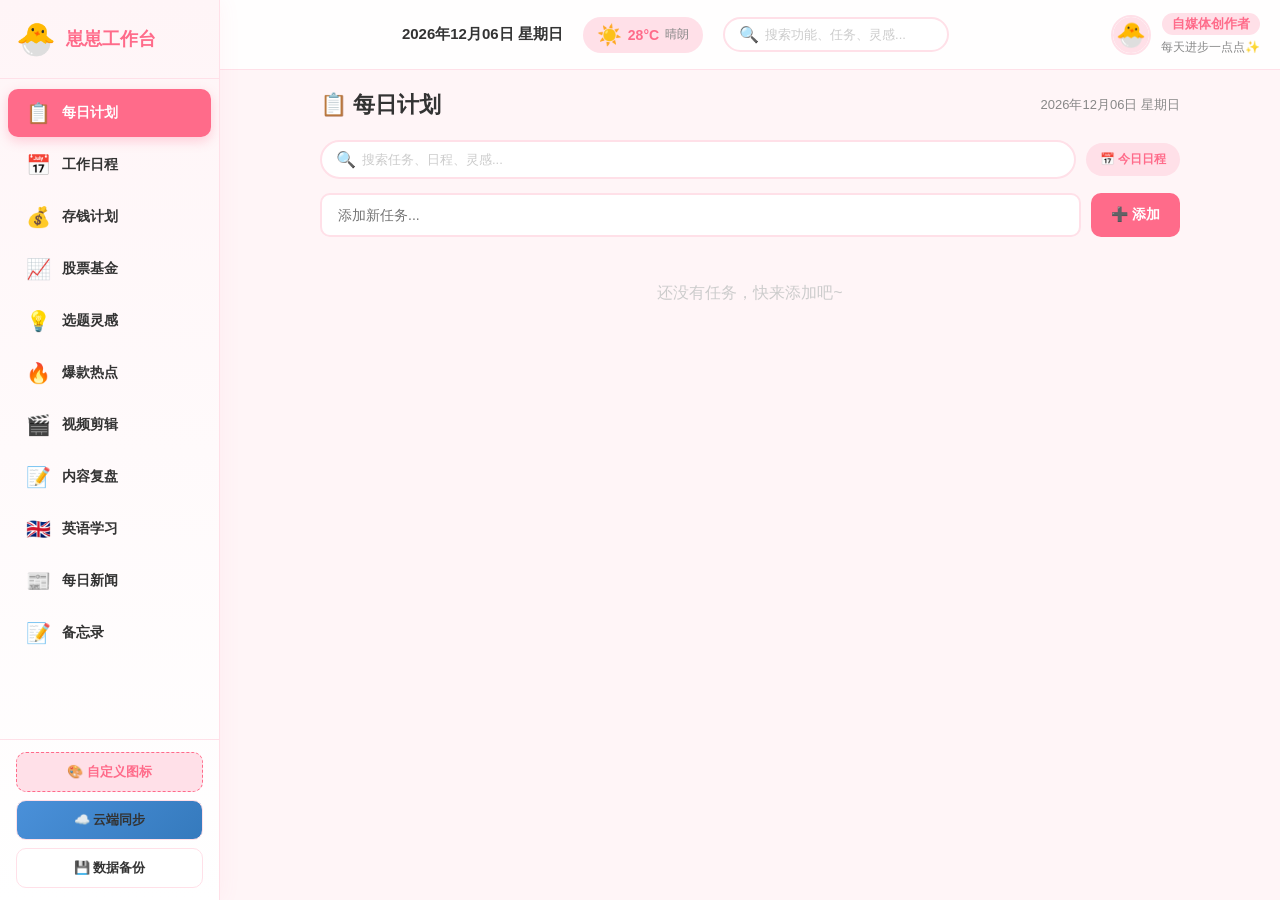
==== app-v4.html @ 16415f52 "deploy: 崽崽工作台 PWA" ====
<!DOCTYPE html>
<html lang="zh-CN">
<head>
    <meta charset="UTF-8">
    <meta name="viewport" content="width=device-width, initial-scale=1.0, maximum-scale=1.0, user-scalable=no, viewport-fit=cover">
    <meta name="apple-mobile-web-app-capable" content="yes">
    <meta name="apple-mobile-web-app-status-bar-style" content="default">
    <meta name="apple-mobile-web-app-title" content="崽崽工作台">
    <meta name="theme-color" content="#FF6B8A">
    <title>崽崽工作台</title>
    <link rel="apple-touch-icon" sizes="180x180" href="[data-uri]">
    <link rel="manifest" href="[data-uri]">
    <style>

/* ========== CSS变量与基础 ========== */
:root {
    --primary: #FF6B8A;
    --primary-light: #FFE0E8;
    --primary-dark: #E85575;
    --bg: #FFF5F7;
    --bg-card: #FFFFFF;
    --text: #333333;
    --text-secondary: #888888;
    --border: #FFE0E8;
    --shadow: 0 2px 12px rgba(255, 107, 138, 0.1);
    --shadow-hover: 0 4px 20px rgba(255, 107, 138, 0.18);
    --success: #4CAF50;
    --danger: #FF5252;
    --warning: #FFB74D;
    --info: #64B5F6;
    --radius: 16px;
    --radius-sm: 10px;
    --transition: 0.3s cubic-bezier(0.4, 0, 0.2, 1);
    --sidebar-width: 220px;
    --topbar-height: 70px;
}

* {
    margin: 0;
    padding: 0;
    box-sizing: border-box;
}

body {
    font-family: -apple-system, BlinkMacSystemFont, 'Segoe UI', 'PingFang SC', 'Hiragino Sans GB', 'Microsoft YaHei', sans-serif;
    background: var(--bg);
    color: var(--text);
    min-height: 100vh;
    min-height: 100dvh;
    overflow-x: hidden;
    -webkit-font-smoothing: antialiased;
    -webkit-tap-highlight-color: transparent;
}

/* ========== 侧边栏 ========== */
.sidebar {
    position: fixed;
    left: 0;
    top: 0;
    bottom: 0;
    width: var(--sidebar-width);
    background: linear-gradient(180deg, #FFF5F7 0%, #FFFFFF 100%);
    border-right: 1px solid var(--border);
    z-index: 100;
    display: flex;
    flex-direction: column;
    transition: transform var(--transition);
    box-shadow: 2px 0 20px rgba(255, 107, 138, 0.06);
}

.sidebar.collapsed {
    transform: translateX(-100%);
}

.sidebar-header {
    padding: 20px 16px;
    display: flex;
    align-items: center;
    gap: 10px;
    border-bottom: 1px solid var(--border);
    position: relative;
}

.sidebar-logo {
    font-size: 32px;
    animation: bounce 2s infinite;
}

@keyframes bounce {
    0%, 100% { transform: translateY(0); }
    50% { transform: translateY(-6px); }
}

.sidebar-title {
    font-size: 18px;
    font-weight: 700;
    color: var(--primary);
    white-space: nowrap;
}

.sidebar-toggle {
    position: absolute;
    right: 8px;
    top: 50%;
    transform: translateY(-50%);
    background: none;
    border: none;
    font-size: 16px;
    color: var(--text-secondary);
    cursor: pointer;
    padding: 4px 8px;
    border-radius: 6px;
    display: none;
}

.sidebar-toggle:hover {
    background: var(--primary-light);
}

.sidebar-nav {
    flex: 1;
    overflow-y: auto;
    padding: 10px 8px;
}

.nav-item {
    display: flex;
    align-items: center;
    gap: 10px;
    padding: 12px 16px;
    border-radius: var(--radius-sm);
    cursor: pointer;
    transition: all var(--transition);
    margin-bottom: 4px;
    font-size: 14px;
    color: var(--text);
    border: none;
    background: none;
    width: 100%;
    text-align: left;
    position: relative;
}

.nav-item:hover {
    background: var(--primary-light);
    transform: translateX(4px);
}

.nav-item.active {
    background: var(--primary);
    color: white;
    font-weight: 600;
    box-shadow: 0 4px 12px rgba(255, 107, 138, 0.3);
}

.nav-emoji {
    font-size: 20px;
    width: 28px;
    text-align: center;
}

.nav-label {
    flex: 1;
}

.sidebar-footer {
    padding: 12px 16px;
    border-top: 1px solid var(--border);
}

.emoji-settings-btn {
    width: 100%;
    padding: 10px;
    border: 1px dashed var(--primary);
    background: var(--primary-light);
    color: var(--primary);
    border-radius: var(--radius-sm);
    cursor: pointer;
    font-size: 13px;
    transition: all var(--transition);
}

.emoji-settings-btn:hover {
    background: var(--primary);
    color: white;
}

/* ========== 主内容区 ========== */
.main-content {
    margin-left: var(--sidebar-width);
    min-height: 100vh;
    min-height: 100dvh;
    transition: margin var(--transition);
}

.main-content.expanded {
    margin-left: 0;
}

/* ========== 顶部栏 ========== */
.topbar {
    position: sticky;
    top: 0;
    z-index: 50;
    background: rgba(255, 255, 255, 0.85);
    backdrop-filter: blur(20px);
    -webkit-backdrop-filter: blur(20px);
    border-bottom: 1px solid var(--border);
    padding: 12px 20px;
    display: flex;
    align-items: center;
    justify-content: space-between;
    gap: 16px;
    height: var(--topbar-height);
}

.topbar-left {
    display: flex;
    align-items: center;
    gap: 12px;
}

.menu-btn {
    background: none;
    border: none;
    font-size: 24px;
    cursor: pointer;
    padding: 4px 8px;
    border-radius: 8px;
    color: var(--text);
    display: none;
}

.menu-btn:hover {
    background: var(--primary-light);
}

.topbar-logo-mobile {
    font-size: 16px;
    font-weight: 700;
    color: var(--primary);
    display: none;
}

.topbar-center {
    display: flex;
    align-items: center;
    gap: 20px;
}

.date-display {
    font-size: 15px;
    font-weight: 600;
    color: var(--text);
    white-space: nowrap;
}

.weather-display {
    display: flex;
    align-items: center;
    gap: 6px;
    background: var(--primary-light);
    padding: 6px 14px;
    border-radius: 20px;
    font-size: 14px;
}

.weather-icon {
    font-size: 20px;
}

.weather-temp {
    font-weight: 700;
    color: var(--primary);
}

.weather-desc {
    color: var(--text-secondary);
    font-size: 12px;
}

.topbar-right {
    display: flex;
    flex-direction: column;
    align-items: flex-end;
    gap: 4px;
}

.user-info {
    display: flex;
    align-items: center;
    gap: 10px;
}

.user-avatar-wrapper {
    width: 40px;
    height: 40px;
    border-radius: 50%;
    overflow: hidden;
    cursor: pointer;
    border: 2px solid var(--primary-light);
    transition: all var(--transition);
    flex-shrink: 0;
    position: relative;
}

.user-avatar-wrapper:hover {
    border-color: var(--primary);
    transform: scale(1.08);
    box-shadow: 0 2px 12px rgba(255, 107, 138, 0.25);
}

.user-avatar {
    width: 100%;
    height: 100%;
    display: flex;
    align-items: center;
    justify-content: center;
    font-size: 24px;
    background: var(--primary-light);
    border-radius: 50%;
}

.user-avatar img {
    width: 100%;
    height: 100%;
    object-fit: cover;
}

.user-text-info {
    display: flex;
    flex-direction: column;
    align-items: flex-end;
    gap: 4px;
}

.user-role {
    font-size: 13px;
    font-weight: 600;
    color: var(--primary);
    background: var(--primary-light);
    padding: 2px 10px;
    border-radius: 12px;
    outline: none;
    min-width: 60px;
    text-align: center;
}

.user-role:empty::before {
    content: attr(data-placeholder);
    color: #ccc;
}

.user-signature {
    font-size: 12px;
    color: var(--text-secondary);
    outline: none;
    min-width: 80px;
    text-align: right;
}

.user-signature:empty::before {
    content: attr(data-placeholder);
    color: #ccc;
}

/* ========== 全局搜索 ========== */
.global-search {
    position: relative;
    display: flex;
    align-items: center;
    background: var(--bg-card);
    border: 2px solid var(--border);
    border-radius: 24px;
    padding: 6px 14px;
    transition: all var(--transition);
    min-width: 180px;
}

.global-search:focus-within {
    border-color: var(--primary);
    box-shadow: 0 0 0 3px rgba(255, 107, 138, 0.1);
}

.search-icon {
    font-size: 16px;
    margin-right: 6px;
    flex-shrink: 0;
}

.global-search input {
    border: none;
    outline: none;
    background: transparent;
    font-size: 13px;
    width: 100%;
    color: var(--text);
}

.global-search input::placeholder {
    color: #ccc;
}

.search-results {
    position: absolute;
    top: calc(100% + 6px);
    left: 0;
    right: 0;
    background: var(--bg-card);
    border-radius: var(--radius-sm);
    box-shadow: 0 8px 30px rgba(0,0,0,0.12);
    max-height: 280px;
    overflow-y: auto;
    z-index: 60;
    border: 1px solid var(--border);
}

.search-result-item {
    display: flex;
    align-items: center;
    gap: 10px;
    padding: 10px 14px;
    cursor: pointer;
    transition: background var(--transition);
    font-size: 13px;
}

.search-result-item:hover {
    background: var(--primary-light);
}

.search-result-item .result-emoji {
    font-size: 18px;
    width: 24px;
    text-align: center;
}

.search-result-item .result-text {
    flex: 1;
}

.search-result-item .result-module {
    font-size: 11px;
    color: var(--text-secondary);
}

/* ========== 面板快捷栏 ========== */
.panel-quick-bar {
    display: flex;
    gap: 10px;
    margin-bottom: 14px;
    align-items: center;
}

.panel-search {
    flex: 1;
    display: flex;
    align-items: center;
    background: var(--bg-card);
    border: 2px solid var(--border);
    border-radius: 24px;
    padding: 8px 14px;
    transition: all var(--transition);
}

.panel-search:focus-within {
    border-color: var(--primary);
    box-shadow: 0 0 0 3px rgba(255, 107, 138, 0.1);
}

.panel-search span {
    font-size: 16px;
    margin-right: 6px;
}

.panel-search input {
    border: none;
    outline: none;
    background: transparent;
    font-size: 13px;
    width: 100%;
    color: var(--text);
}

.panel-search input::placeholder {
    color: #ccc;
}

.quick-jump-btn {
    padding: 8px 14px;
    font-size: 12px;
    background: var(--primary-light);
    color: var(--primary);
    border: none;
    border-radius: 20px;
    cursor: pointer;
    white-space: nowrap;
    transition: all var(--transition);
    font-weight: 600;
}

.quick-jump-btn:hover {
    background: var(--primary);
    color: white;
}

/* ========== 内容面板 ========== */
.content-panels {
    padding: 20px;
    max-width: 900px;
    margin: 0 auto;
}

.panel {
    display: none;
    animation: fadeSlideIn 0.3s ease;
}

.panel.active {
    display: block;
}

@keyframes fadeSlideIn {
    from {
        opacity: 0;
        transform: translateY(10px);
    }
    to {
        opacity: 1;
        transform: translateY(0);
    }
}

.panel-header {
    display: flex;
    align-items: center;
    justify-content: space-between;
    margin-bottom: 20px;
    flex-wrap: wrap;
    gap: 10px;
}

.panel-header h2 {
    font-size: 22px;
    font-weight: 700;
}

.panel-date {
    font-size: 13px;
    color: var(--text-secondary);
}

/* ========== 每日计划 ========== */
.task-input-group {
    display: flex;
    gap: 10px;
    margin-bottom: 16px;
}

.task-input-group input {
    flex: 1;
    padding: 12px 16px;
    border: 2px solid var(--border);
    border-radius: var(--radius-sm);
    font-size: 14px;
    outline: none;
    transition: border-color var(--transition);
    background: var(--bg-card);
}

.task-input-group input:focus {
    border-color: var(--primary);
}

.task-input-group button,
button {
    padding: 12px 20px;
    background: var(--primary);
    color: white;
    border: none;
    border-radius: var(--radius-sm);
    font-size: 14px;
    font-weight: 600;
    cursor: pointer;
    transition: all var(--transition);
    white-space: nowrap;
}

.task-input-group button:hover {
    background: var(--primary-dark);
    transform: translateY(-1px);
    box-shadow: var(--shadow-hover);
}

.task-list {
    list-style: none;
    display: flex;
    flex-direction: column;
    gap: 8px;
}

.task-item {
    display: flex;
    align-items: center;
    gap: 12px;
    padding: 14px 16px;
    background: var(--bg-card);
    border-radius: var(--radius-sm);
    box-shadow: var(--shadow);
    transition: all var(--transition);
}

.task-item:hover {
    box-shadow: var(--shadow-hover);
}

.task-checkbox {
    width: 22px;
    height: 22px;
    border: 2px solid #ddd;
    border-radius: 50%;
    cursor: pointer;
    display: flex;
    align-items: center;
    justify-content: center;
    transition: all var(--transition);
    flex-shrink: 0;
}

.task-checkbox.checked {
    background: var(--success);
    border-color: var(--success);
}

.task-checkbox.checked::after {
    content: '✓';
    color: white;
    font-size: 13px;
    font-weight: bold;
}

.task-text {
    flex: 1;
    font-size: 15px;
    transition: all var(--transition);
    outline: none;
    min-width: 0;
    padding: 4px 2px;
    border-radius: 4px;
}

.task-text:focus {
    background: var(--primary-light);
    color: var(--primary);
}

.task-text.done {
    text-decoration: line-through;
    color: #bbb;
}

.task-delete {
    background: none;
    border: none;
    color: #ddd;
    cursor: pointer;
    font-size: 18px;
    padding: 4px 8px;
    transition: all var(--transition);
}

.task-delete:hover {
    color: var(--danger);
}

.task-progress {
    margin-top: 16px;
    text-align: center;
    font-size: 13px;
    color: var(--text-secondary);
}

/* ========== 存钱计划 ========== */
.savings-overview {
    display: grid;
    grid-template-columns: repeat(2, 1fr);
    gap: 12px;
    margin-bottom: 18px;
}

.overview-card {
    background: var(--bg-card);
    border-radius: var(--radius);
    padding: 18px 16px;
    box-shadow: var(--shadow);
    text-align: center;
    position: relative;
    overflow: hidden;
    transition: all var(--transition);
}

.overview-card:hover {
    box-shadow: var(--shadow-hover);
    transform: translateY(-2px);
}

.overview-bar {
    position: absolute;
    top: 0;
    left: 0;
    right: 0;
    height: 5px;
    border-radius: var(--radius) var(--radius) 0 0;
}

.overview-card.budget .overview-bar {
    background: linear-gradient(90deg, #B39DDB, #7E57C2);
}

.overview-card.spent .overview-bar {
    background: linear-gradient(90deg, #FF8A80, #FF5252);
}

.overview-card.income .overview-bar {
    background: linear-gradient(90deg, #A5D6A7, #66BB6A);
}

.overview-card.saved .overview-bar {
    background: linear-gradient(90deg, #F48FB1, #EC407A);
}

.overview-label {
    font-size: 13px;
    color: var(--text-secondary);
    margin-bottom: 8px;
}

.overview-value {
    font-size: 26px;
    font-weight: 700;
}

.overview-card.budget .overview-value { color: #7E57C2; }
.overview-card.spent .overview-value { color: #FF5252; }
.overview-card.income .overview-value { color: #66BB6A; }
.overview-card.saved .overview-value { color: #EC407A; }

.savings-block {
    background: var(--bg-card);
    border-radius: var(--radius);
    padding: 18px;
    box-shadow: var(--shadow);
    margin-bottom: 16px;
}

.block-title {
    font-size: 16px;
    font-weight: 700;
    margin-bottom: 14px;
    color: var(--text);
}

.budget-input-row {
    display: flex;
    gap: 10px;
    margin-bottom: 14px;
}

.budget-input-row input {
    flex: 1;
    padding: 12px 14px;
    border: 2px solid var(--border);
    border-radius: 12px;
    font-size: 14px;
    outline: none;
    background: #fafafa;
}

.budget-input-row input:focus {
    border-color: var(--primary);
    background: var(--bg-card);
}

.budget-input-row button {
    padding: 12px 20px;
    font-size: 14px;
    border-radius: 12px;
    background: linear-gradient(135deg, #B39DDB, #7E57C2);
}

.progress-label {
    display: flex;
    justify-content: space-between;
    align-items: center;
    margin-bottom: 6px;
    font-size: 13px;
}

.progress-bar {
    height: 10px;
    background: #f0f0f0;
    border-radius: 5px;
    overflow: hidden;
}

.progress-fill {
    height: 100%;
    background: linear-gradient(90deg, var(--primary), var(--warning));
    border-radius: 5px;
    transition: width 0.5s ease;
}

.progress-fill.goal-fill {
    background: linear-gradient(90deg, #F48FB1, #EC407A);
}

.progress-fill.english-fill {
    background: linear-gradient(90deg, #64B5F6, #42A5F5);
}

.goal-form {
    display: flex;
    gap: 8px;
    margin-top: 14px;
    flex-wrap: wrap;
}

.goal-form input {
    flex: 1;
    min-width: 80px;
    padding: 10px 12px;
    border: 2px solid var(--border);
    border-radius: 10px;
    font-size: 14px;
    outline: none;
    background: #fafafa;
}

.goal-form input:focus {
    border-color: var(--primary);
    background: var(--bg-card);
}

.goal-form button {
    padding: 10px 14px;
    font-size: 13px;
    border-radius: 10px;
    white-space: nowrap;
}

.goal-form button:first-of-type {
    background: linear-gradient(135deg, #B39DDB, #7E57C2);
}

.goal-form button:last-of-type {
    background: linear-gradient(135deg, #F48FB1, #EC407A);
}

.transaction-form {
    display: flex;
    flex-direction: column;
    gap: 10px;
}

.trans-row {
    display: flex;
    gap: 8px;
    flex-wrap: wrap;
}

.trans-row input,
.trans-row select {
    padding: 12px 14px;
    border: 2px solid var(--border);
    border-radius: 12px;
    font-size: 14px;
    outline: none;
    background: #fafafa;
}

.trans-row input:focus,
.trans-row select:focus {
    border-color: var(--primary);
    background: var(--bg-card);
}

.category-box {
    position: relative;
    flex: 1;
    min-width: 100px;
}

.category-box select,
.category-box input {
    width: 100%;
}

.category-box input {
    border-color: var(--primary) !important;
    background: var(--bg-card) !important;
}

.trans-row input[type="date"] {
    flex: 1;
    min-width: 130px;
}

.trans-row input[type="number"] {
    flex: 1;
    min-width: 80px;
}

.trans-row input[type="text"] {
    flex: 2;
    min-width: 120px;
}

.trans-row select {
    flex: 1;
    min-width: 100px;
}

.transaction-list {
    margin-top: 16px;
    display: flex;
    flex-direction: column;
    gap: 8px;
    max-height: 300px;
    overflow-y: auto;
}

.trans-item {
    display: flex;
    align-items: center;
    justify-content: space-between;
    padding: 12px 14px;
    background: #fafafa;
    border-radius: var(--radius-sm);
    font-size: 14px;
}

.trans-item .amount.income {
    color: var(--success);
    font-weight: 700;
}

.trans-item .amount.expense {
    color: var(--danger);
    font-weight: 700;
}

.trans-item .trans-category {
    font-size: 12px;
    color: var(--text-secondary);
    margin-top: 2px;
}

/* ========== 股票基金 ========== */

/* 顶部Tab */
.stock-tabs {
    display: flex;
    gap: 0;
    margin-bottom: 18px;
    background: var(--bg-card);
    border-radius: var(--radius);
    padding: 4px;
    box-shadow: var(--shadow);
}

.stock-tab {
    flex: 1;
    padding: 10px 16px;
    border: none;
    background: none;
    border-radius: var(--radius-sm);
    font-size: 14px;
    font-weight: 500;
    cursor: pointer;
    transition: all var(--transition);
    color: var(--text-secondary);
}

.stock-tab.active {
    background: var(--primary);
    color: white;
    font-weight: 600;
    box-shadow: 0 2px 8px rgba(255, 107, 138, 0.3);
}

.stock-tab:hover:not(.active) {
    background: var(--primary-light);
    color: var(--primary);
}

/* 子面板 */
.stock-panel {
    display: none;
    animation: fadeSlideIn 0.3s ease;
}

.stock-panel.active {
    display: block;
}

/* 持仓摘要卡片 */
.stock-summary {
    display: grid;
    grid-template-columns: repeat(3, 1fr);
    gap: 12px;
    margin-bottom: 18px;
}

.summary-card {
    background: var(--bg-card);
    border-radius: var(--radius);
    padding: 18px 14px;
    box-shadow: var(--shadow);
    text-align: center;
    position: relative;
    overflow: hidden;
    transition: all var(--transition);
}

.summary-card:hover {
    box-shadow: var(--shadow-hover);
    transform: translateY(-2px);
}

.summary-card::before {
    content: '';
    position: absolute;
    top: 0;
    left: 0;
    right: 0;
    height: 4px;
    background: linear-gradient(90deg, var(--primary), var(--warning));
}

.summary-card:nth-child(2)::before {
    background: linear-gradient(90deg, #B39DDB, #7E57C2);
}

.summary-card:nth-child(3)::before {
    background: linear-gradient(90deg, #FF8A80, #FF5252);
}

.summary-label {
    font-size: 13px;
    color: var(--text-secondary);
    margin-bottom: 8px;
}

.summary-value {
    font-size: 22px;
    font-weight: 700;
    color: var(--text);
}

.summary-value.profit-up {
    color: #FF5252;
}

.summary-value.profit-down {
    color: #4CAF50;
}

/* 添加持仓按钮 */
.btn-add-holding {
    padding: 10px 20px;
    font-size: 14px;
    font-weight: 600;
    background: var(--primary);
    color: white;
    border: none;
    border-radius: var(--radius-sm);
    cursor: pointer;
    transition: all var(--transition);
    margin-bottom: 12px;
}

.btn-add-holding:hover {
    background: var(--primary-dark);
    transform: translateY(-1px);
    box-shadow: var(--shadow-hover);
}

/* 添加持仓表单 */
.add-holding-form {
    display: flex;
    flex-wrap: wrap;
    gap: 10px;
    margin-bottom: 16px;
    background: var(--bg-card);
    padding: 16px;
    border-radius: var(--radius);
    box-shadow: var(--shadow);
}

.add-holding-form select,
.add-holding-form input {
    padding: 10px 14px;
    border: 2px solid var(--border);
    border-radius: var(--radius-sm);
    font-size: 14px;
    outline: none;
    background: #fafafa;
    transition: border-color var(--transition);
    flex: 1;
    min-width: 120px;
}

.add-holding-form select:focus,
.add-holding-form input:focus {
    border-color: var(--primary);
    background: var(--bg-card);
}

.add-holding-form button {
    padding: 10px 20px;
    font-size: 14px;
    border-radius: var(--radius-sm);
    white-space: nowrap;
}

.add-holding-form button#confirmHoldingBtn {
    background: var(--primary);
}

.add-holding-form button#cancelHoldingBtn {
    background: #e0e0e0;
    color: var(--text-secondary);
}

/* 持仓列表 */
.holding-list {
    display: flex;
    flex-direction: column;
    gap: 12px;
}

.holding-item {
    display: flex;
    justify-content: space-between;
    align-items: center;
    padding: 16px;
    background: var(--bg-card);
    border-radius: var(--radius);
    box-shadow: var(--shadow);
    transition: all var(--transition);
    gap: 12px;
}

.holding-item:hover {
    box-shadow: var(--shadow-hover);
    transform: translateY(-1px);
}

.holding-main {
    flex: 1;
    min-width: 0;
}

.holding-header {
    display: flex;
    align-items: center;
    gap: 8px;
    margin-bottom: 4px;
}

.holding-name {
    font-size: 15px;
    font-weight: 700;
    color: var(--text);
}

.holding-type {
    font-size: 11px;
    padding: 2px 8px;
    border-radius: 10px;
    font-weight: 600;
    flex-shrink: 0;
}

.holding-type.stock {
    background: #E3F2FD;
    color: #1565C0;
}

.holding-type.fund {
    background: #F3E5F5;
    color: #7B1FA2;
}

.holding-code {
    font-size: 12px;
    color: var(--text-secondary);
    margin-bottom: 10px;
}

.holding-stats {
    display: flex;
    gap: 16px;
    flex-wrap: wrap;
}

.stat-item {
    display: flex;
    flex-direction: column;
    gap: 2px;
}

.stat-label {
    font-size: 11px;
    color: var(--text-secondary);
}

.stat-value {
    font-size: 13px;
    font-weight: 600;
    color: var(--text);
}

.stat-value.current-price {
    color: var(--primary);
    border-bottom: 1px dashed var(--primary);
    cursor: text;
    outline: none;
}

.holding-right {
    display: flex;
    flex-direction: column;
    align-items: flex-end;
    gap: 4px;
    flex-shrink: 0;
}

.holding-profit {
    font-size: 18px;
    font-weight: 700;
}

.holding-profit-pct {
    font-size: 13px;
    font-weight: 600;
}

.holding-delete {
    background: none;
    border: none;
    color: #ddd;
    cursor: pointer;
    font-size: 16px;
    padding: 4px;
    margin-top: 4px;
    transition: color var(--transition);
}

.holding-delete:hover {
    color: var(--danger);
}

/* 涨跌颜色 (中国习惯: 涨红跌绿) */
.profit-up {
    color: #FF5252;
}

.profit-down {
    color: #4CAF50;
}

/* 收益日历 */
.profit-calendar-header {
    display: flex;
    align-items: center;
    justify-content: space-between;
    margin-bottom: 14px;
}

.profit-calendar-header > span {
    font-size: 16px;
    font-weight: 700;
}

.profit-period-tabs {
    display: flex;
    gap: 4px;
    background: #f5f5f5;
    border-radius: 20px;
    padding: 3px;
}

.profit-period {
    padding: 6px 16px;
    border: none;
    background: none;
    border-radius: 18px;
    font-size: 13px;
    cursor: pointer;
    transition: all var(--transition);
    color: var(--text-secondary);
    font-weight: 500;
}

.profit-period.active {
    background: var(--primary);
    color: white;
    font-weight: 600;
}

.profit-calendar-nav {
    display: flex;
    align-items: center;
    justify-content: center;
    gap: 16px;
    margin-bottom: 16px;
}

.profit-calendar-nav button {
    background: var(--bg-card);
    border: 1px solid var(--border);
    font-size: 14px;
    cursor: pointer;
    color: var(--text);
    padding: 6px 14px;
    border-radius: var(--radius-sm);
    transition: all var(--transition);
}

.profit-calendar-nav button:hover {
    background: var(--primary-light);
    border-color: var(--primary);
}

.profit-calendar-nav span {
    font-size: 16px;
    font-weight: 600;
    min-width: 140px;
    text-align: center;
}

.profit-calendar {
    margin-bottom: 20px;
}

/* 日视图日历 */
.profit-calendar-grid {
    display: grid;
    grid-template-columns: repeat(7, 1fr);
    gap: 4px;
}

.profit-week-day {
    text-align: center;
    font-size: 12px;
    font-weight: 600;
    color: var(--text-secondary);
    padding: 6px 0;
}

.profit-day {
    border-radius: 8px;
    padding: 6px 4px;
    min-height: 56px;
    display: flex;
    flex-direction: column;
    align-items: center;
    justify-content: center;
    cursor: pointer;
    transition: all var(--transition);
    background: var(--bg-card);
    box-shadow: 0 1px 4px rgba(0,0,0,0.05);
}

.profit-day.empty {
    background: transparent;
    box-shadow: none;
    cursor: default;
}

.profit-day.up {
    background: rgba(255, 82, 82, 0.08);
}

.profit-day.down {
    background: rgba(76, 175, 80, 0.08);
}

.profit-day.today {
    border: 2px solid var(--primary);
}

.profit-day.selected {
    transform: scale(1.05);
    box-shadow: 0 2px 12px rgba(0,0,0,0.15);
}

.profit-day:hover:not(.empty) {
    transform: scale(1.05);
    box-shadow: 0 2px 12px rgba(0,0,0,0.12);
}

.profit-day-num {
    font-size: 13px;
    font-weight: 600;
    color: var(--text);
    margin-bottom: 2px;
}

.profit-day-val {
    font-size: 11px;
    font-weight: 600;
}

.profit-day.up .profit-day-val {
    color: #FF5252;
}

.profit-day.down .profit-day-val {
    color: #4CAF50;
}

/* 周末休市样式 */
.profit-day.weekend {
    background: rgba(150, 150, 150, 0.06);
    opacity: 0.7;
}

.profit-day.weekend .profit-day-val.rest {
    color: #aaa;
    font-size: 12px;
    font-weight: 500;
}

.profit-day.weekend .profit-day-num {
    color: #999;
}

.profit-detail-note {
    display: inline-block;
    margin-left: 6px;
    padding: 1px 6px;
    border-radius: 4px;
    background: rgba(150, 150, 150, 0.15);
    color: #999;
    font-size: 11px;
    font-weight: 500;
}

/* 月视图 */
.profit-month-grid {
    display: grid;
    grid-template-columns: repeat(3, 1fr);
    gap: 10px;
}

.profit-month-cell {
    border-radius: var(--radius-sm);
    padding: 20px 14px;
    text-align: center;
    cursor: pointer;
    transition: all var(--transition);
    background: var(--bg-card);
    box-shadow: var(--shadow);
}

.profit-month-cell.up {
    background: rgba(255, 82, 82, 0.06);
}

.profit-month-cell.down {
    background: rgba(76, 175, 80, 0.06);
}

.profit-month-cell.current {
    border: 2px solid var(--primary);
}

.profit-month-cell:hover {
    transform: translateY(-2px);
    box-shadow: var(--shadow-hover);
}

.profit-month-label {
    font-size: 15px;
    font-weight: 700;
    margin-bottom: 6px;
    color: var(--text);
}

.profit-month-val {
    font-size: 16px;
    font-weight: 700;
}

.profit-month-cell.up .profit-month-val {
    color: #FF5252;
}

.profit-month-cell.down .profit-month-val {
    color: #4CAF50;
}

/* 年视图 */
.profit-year-grid {
    display: grid;
    grid-template-columns: repeat(2, 1fr);
    gap: 12px;
}

.profit-year-cell {
    border-radius: var(--radius);
    padding: 24px 18px;
    text-align: center;
    transition: all var(--transition);
    background: var(--bg-card);
    box-shadow: var(--shadow);
}

.profit-year-cell.up {
    background: rgba(255, 82, 82, 0.06);
}

.profit-year-cell.down {
    background: rgba(76, 175, 80, 0.06);
}

.profit-year-cell.current {
    border: 2px solid var(--primary);
}

.profit-year-label {
    font-size: 18px;
    font-weight: 700;
    margin-bottom: 8px;
    color: var(--text);
}

.profit-year-val {
    font-size: 22px;
    font-weight: 700;
}

.profit-year-cell.up .profit-year-val {
    color: #FF5252;
}

.profit-year-cell.down .profit-year-val {
    color: #4CAF50;
}

/* 收益明细列表 */
.profit-detail-header {
    display: flex;
    align-items: center;
    justify-content: space-between;
    margin-bottom: 12px;
    padding: 14px 16px;
    background: var(--bg-card);
    border-radius: var(--radius-sm);
    box-shadow: var(--shadow);
}

.profit-detail-header span:first-child {
    font-size: 15px;
    font-weight: 700;
}

.profit-detail-header span:last-child {
    font-size: 18px;
    font-weight: 700;
}

.profit-detail-list {
    display: flex;
    flex-direction: column;
    gap: 8px;
}

.profit-detail-item {
    display: flex;
    align-items: center;
    justify-content: space-between;
    padding: 12px 16px;
    background: var(--bg-card);
    border-radius: var(--radius-sm);
    box-shadow: var(--shadow);
    transition: all var(--transition);
}

.profit-detail-item:hover {
    box-shadow: var(--shadow-hover);
}

.profit-detail-info {
    display: flex;
    flex-direction: column;
    gap: 2px;
}

.profit-detail-name {
    font-size: 14px;
    font-weight: 600;
    color: var(--text);
}

.profit-detail-code {
    font-size: 12px;
    color: var(--text-secondary);
}

.profit-detail-val {
    font-size: 16px;
    font-weight: 700;
}

/* 交易记录表单 */
.record-form {
    display: flex;
    flex-wrap: wrap;
    gap: 10px;
    margin-bottom: 18px;
    background: var(--bg-card);
    padding: 16px;
    border-radius: var(--radius);
    box-shadow: var(--shadow);
}

.record-form select,
.record-form input {
    padding: 10px 14px;
    border: 2px solid var(--border);
    border-radius: var(--radius-sm);
    font-size: 14px;
    outline: none;
    background: #fafafa;
    transition: border-color var(--transition);
    flex: 1;
    min-width: 120px;
}

.record-form select:focus,
.record-form input:focus {
    border-color: var(--primary);
    background: var(--bg-card);
}

.record-form button {
    padding: 10px 20px;
    font-size: 14px;
    border-radius: var(--radius-sm);
    white-space: nowrap;
    background: var(--primary);
}

/* 交易记录列表 */
.record-list {
    display: flex;
    flex-direction: column;
    gap: 8px;
}

.record-item {
    display: flex;
    align-items: center;
    gap: 12px;
    padding: 14px 16px;
    background: var(--bg-card);
    border-radius: var(--radius-sm);
    box-shadow: var(--shadow);
    transition: all var(--transition);
}

.record-item:hover {
    box-shadow: var(--shadow-hover);
}

.record-item-left {
    display: flex;
    align-items: center;
    gap: 10px;
    flex: 1;
    min-width: 0;
}

.record-type {
    font-size: 12px;
    font-weight: 600;
    padding: 4px 10px;
    border-radius: 12px;
    flex-shrink: 0;
}

.record-type.record-buy {
    background: rgba(255, 82, 82, 0.12);
    color: #FF5252;
}

.record-type.record-sell {
    background: rgba(76, 175, 80, 0.12);
    color: #4CAF50;
}

.record-info {
    display: flex;
    flex-direction: column;
    gap: 2px;
    min-width: 0;
}

.record-name {
    font-size: 14px;
    font-weight: 600;
    color: var(--text);
    white-space: nowrap;
    overflow: hidden;
    text-overflow: ellipsis;
}

.record-meta {
    font-size: 12px;
    color: var(--text-secondary);
}

.record-item-right {
    display: flex;
    flex-direction: column;
    align-items: flex-end;
    gap: 2px;
    flex-shrink: 0;
}

.record-amount {
    font-size: 15px;
    font-weight: 700;
    color: var(--text);
}

.record-date {
    font-size: 12px;
    color: var(--text-secondary);
}

.record-delete {
    background: none;
    border: none;
    color: #ddd;
    cursor: pointer;
    font-size: 16px;
    padding: 4px;
    flex-shrink: 0;
    transition: color var(--transition);
}

.record-delete:hover {
    color: var(--danger);
}

/* ========== 选题灵感 ========== */
.inspiration-input-group {
    background: var(--bg-card);
    border-radius: var(--radius);
    padding: 16px;
    box-shadow: var(--shadow);
    margin-bottom: 16px;
}

.inspiration-input-group textarea {
    width: 100%;
    border: 2px solid var(--border);
    border-radius: var(--radius-sm);
    padding: 12px;
    font-size: 14px;
    resize: vertical;
    outline: none;
    font-family: inherit;
    transition: border-color var(--transition);
    margin-bottom: 10px;
}

.inspiration-input-group textarea:focus {
    border-color: var(--primary);
}

.inspiration-tags {
    display: flex;
    gap: 8px;
    flex-wrap: wrap;
    margin-bottom: 10px;
}

.tag {
    padding: 4px 12px;
    background: var(--primary-light);
    color: var(--primary);
    border-radius: 14px;
    font-size: 12px;
    cursor: pointer;
    transition: all var(--transition);
    border: 2px solid transparent;
}

.tag:hover {
    border-color: var(--primary);
}

.tag.selected {
    background: var(--primary);
    color: white;
}

.inspiration-input-group button {
    width: 100%;
}

.inspiration-list {
    display: flex;
    flex-direction: column;
    gap: 10px;
}

.inspiration-item {
    background: var(--bg-card);
    border-radius: var(--radius-sm);
    padding: 14px 16px;
    box-shadow: var(--shadow);
}

.inspiration-item .insp-content {
    font-size: 14px;
    margin-bottom: 8px;
    line-height: 1.6;
}

.inspiration-item .insp-meta {
    display: flex;
    align-items: center;
    justify-content: space-between;
    font-size: 12px;
    color: var(--text-secondary);
}

.inspiration-item .insp-tags {
    display: flex;
    gap: 4px;
}

.inspiration-item .insp-tags .tag {
    font-size: 11px;
    padding: 2px 8px;
}

.inspiration-item .insp-delete {
    background: none;
    border: none;
    color: #ddd;
    cursor: pointer;
    font-size: 14px;
    padding: 2px;
}

.inspiration-item .insp-delete:hover {
    color: var(--danger);
}

/* ========== 爆款热点 ========== */
.trend-actions {
    display: flex;
    align-items: center;
    gap: 10px;
    margin-bottom: 14px;
    flex-wrap: wrap;
}

.trend-refresh-btn {
    padding: 10px 18px;
    border: none;
    border-radius: 24px;
    font-size: 14px;
    font-weight: 600;
    color: white;
    cursor: pointer;
    transition: all var(--transition);
    white-space: nowrap;
}

.trend-refresh-btn.douyin {
    background: linear-gradient(135deg, #FF8A9B, #FF6B8A);
}

.trend-refresh-btn.xiaohongshu {
    background: linear-gradient(135deg, #B39DDB, #9575CD);
}

.trend-refresh-btn:hover {
    transform: translateY(-2px);
    box-shadow: var(--shadow-hover);
}

.trend-hint {
    font-size: 13px;
    color: var(--text-secondary);
    display: flex;
    align-items: center;
    gap: 4px;
}

.trend-filter {
    display: flex;
    align-items: center;
    gap: 6px;
    margin-bottom: 16px;
    flex-wrap: wrap;
}

.filter-tag {
    padding: 5px 14px;
    background: #f5f5f5;
    border: none;
    border-radius: 16px;
    font-size: 13px;
    cursor: pointer;
    transition: all var(--transition);
    color: var(--text);
}

.filter-tag.active {
    background: var(--primary);
    color: white;
}

.trend-list {
    display: flex;
    flex-direction: column;
    gap: 12px;
}

.trend-item {
    background: var(--bg-card);
    border-radius: var(--radius);
    padding: 16px 18px;
    box-shadow: var(--shadow);
    display: flex;
    align-items: flex-start;
    gap: 14px;
    transition: all var(--transition);
}

.trend-item:hover {
    box-shadow: var(--shadow-hover);
    transform: translateY(-1px);
}

.trend-rank {
    width: 32px;
    height: 32px;
    border-radius: 50%;
    background: linear-gradient(135deg, #FF8A9B, #FF6B8A);
    color: white;
    display: flex;
    align-items: center;
    justify-content: center;
    font-size: 15px;
    font-weight: 700;
    flex-shrink: 0;
}

.trend-info {
    flex: 1;
    min-width: 0;
}

.trend-title-row {
    display: flex;
    align-items: center;
    gap: 8px;
    margin-bottom: 6px;
    flex-wrap: wrap;
}

.trend-platform {
    background: #333;
    color: white;
    font-size: 11px;
    padding: 3px 8px;
    border-radius: 6px;
    font-weight: 600;
    flex-shrink: 0;
}

.trend-title {
    font-size: 15px;
    font-weight: 700;
    color: var(--text);
    flex: 1;
    min-width: 0;
    word-break: break-word;
}

.trend-hot {
    font-size: 13px;
    color: #FF6B35;
    margin-bottom: 8px;
    display: flex;
    align-items: center;
    gap: 2px;
}

.trend-tags {
    display: flex;
    gap: 6px;
    flex-wrap: wrap;
    margin-bottom: 6px;
}

.trend-tags .tag {
    background: #FFE0E8;
    color: var(--primary);
    font-size: 12px;
    padding: 3px 10px;
}

.trend-remake {
    display: inline-flex;
    align-items: center;
    gap: 4px;
    color: var(--success);
    font-size: 13px;
    font-weight: 600;
    margin-bottom: 8px;
}

.trend-save-btn {
    display: inline-flex;
    align-items: center;
    gap: 4px;
    padding: 6px 14px;
    background: white;
    border: 1px solid var(--border);
    border-radius: 20px;
    color: #4A90E2;
    font-size: 13px;
    font-weight: 500;
    cursor: pointer;
    transition: all var(--transition);
}

.trend-save-btn:hover {
    background: #F0F7FF;
    border-color: #4A90E2;
    color: #357ABD;
}

/* ========== 视频剪辑教程 ========== */
/* 视频剪辑教程 */
.video-hero-banner {
    display: flex;
    gap: 14px;
    background: linear-gradient(135deg, #FFF5F7 0%, #FFE0E8 100%);
    border: 1px solid #FFD6E0;
    border-radius: 16px;
    padding: 18px;
    margin-bottom: 18px;
    align-items: flex-start;
}

.video-hero-icon {
    font-size: 36px;
    flex-shrink: 0;
}

.video-hero-title {
    font-size: 17px;
    font-weight: 700;
    color: var(--text);
    margin-bottom: 6px;
}

.video-hero-desc {
    font-size: 13px;
    color: var(--text-secondary);
    line-height: 1.6;
}

.video-edit-filter-bar {
    display: flex;
    align-items: center;
    justify-content: space-between;
    gap: 10px;
    margin-bottom: 14px;
    flex-wrap: wrap;
}

.video-edit-tabs {
    display: flex;
    gap: 8px;
    flex-wrap: wrap;
}

.ve-tab {
    padding: 7px 14px;
    background: #f5f5f5;
    border: none;
    border-radius: 20px;
    font-size: 13px;
    cursor: pointer;
    transition: all var(--transition);
    color: var(--text);
    font-weight: 500;
}

.ve-tab.active {
    background: linear-gradient(135deg, #FF8A9B, #FF6B8A);
    color: white;
    box-shadow: 0 4px 12px rgba(255, 107, 138, 0.3);
}

.ve-tab:hover:not(.active) {
    background: var(--primary-light);
    color: var(--primary);
}

.ve-refresh-btn {
    padding: 8px 14px;
    background: white;
    border: 1px solid var(--primary);
    border-radius: 20px;
    color: var(--primary);
    font-size: 13px;
    font-weight: 600;
    cursor: pointer;
    flex-shrink: 0;
}

.ve-refresh-btn:active {
    transform: scale(0.98);
}

.video-my-tasks {
    background: var(--bg-card);
    border-radius: 16px;
    padding: 16px;
    margin-bottom: 16px;
    box-shadow: var(--shadow);
}

.video-tasks-header {
    display: flex;
    justify-content: space-between;
    align-items: center;
    font-weight: 700;
    margin-bottom: 12px;
    color: var(--text);
}

.video-tasks-header span:last-child {
    background: var(--primary);
    color: white;
    font-size: 12px;
    padding: 2px 10px;
    border-radius: 12px;
}

.video-tasks-list {
    display: flex;
    flex-direction: column;
    gap: 10px;
}

.video-task-item {
    position: relative;
    display: flex;
    justify-content: space-between;
    align-items: center;
    background: #F8F9FA;
    border-radius: 10px;
    padding: 12px 34px 12px 12px;
    cursor: pointer;
}

.video-task-item.done {
    background: #E8F5E9;
}

.video-task-title {
    font-size: 14px;
    font-weight: 600;
    color: var(--text);
    margin-bottom: 4px;
}

.video-task-meta {
    font-size: 12px;
    color: var(--text-secondary);
}

.video-task-remove {
    position: absolute;
    right: 10px;
    top: 50%;
    transform: translateY(-50%);
    background: none;
    border: none;
    color: #999;
    font-size: 16px;
    cursor: pointer;
}

.video-tutorials {
    display: flex;
    flex-direction: column;
    gap: 14px;
}

.ve-card {
    position: relative;
    background: var(--bg-card);
    border-radius: var(--radius);
    padding: 18px;
    box-shadow: var(--shadow);
    cursor: pointer;
    transition: all var(--transition);
    border: 2px solid transparent;
    overflow: hidden;
}

.ve-card:hover {
    box-shadow: var(--shadow-hover);
    transform: translateY(-2px);
    border-color: var(--primary-light);
}

.ve-card.learned {
    border-color: #A5D6A7;
    background: linear-gradient(to bottom, #ffffff, #F1F8E9);
}

.ve-card-top {
    display: flex;
    justify-content: space-between;
    align-items: flex-start;
    gap: 10px;
    margin-bottom: 10px;
}

.ve-card-title {
    font-size: 17px;
    font-weight: 700;
    color: var(--text);
    line-height: 1.4;
    flex: 1;
}

.ve-card-cat-badge {
    font-size: 12px;
    padding: 4px 10px;
    border-radius: 14px;
    font-weight: 600;
    flex-shrink: 0;
}

.ve-card-cat-badge.beginner { background: #FFE0B2; color: #E65100; }
.ve-card-cat-badge.vlog { background: #C8E6C9; color: #2E7D32; }
.ve-card-cat-badge.trend { background: #FFCDD2; color: #C62828; }
.ve-card-cat-badge.technique { background: #E1BEE7; color: #6A1B9A; }

.ve-card-meta {
    display: flex;
    flex-wrap: wrap;
    gap: 14px;
    font-size: 13px;
    color: var(--text-secondary);
    margin-bottom: 10px;
}

.ve-card-meta span {
    display: flex;
    align-items: center;
    gap: 4px;
}

.ve-card-desc {
    font-size: 14px;
    color: var(--text-secondary);
    line-height: 1.7;
    margin-bottom: 14px;
}

.ve-card-actions {
    display: flex;
    gap: 10px;
    margin-bottom: 14px;
}

.ve-card-start-btn {
    display: flex;
    align-items: center;
    gap: 6px;
    padding: 10px 18px;
    background: linear-gradient(135deg, #43A047, #2E7D32);
    color: white;
    border: none;
    border-radius: 22px;
    font-size: 14px;
    font-weight: 600;
    cursor: pointer;
    box-shadow: 0 4px 12px rgba(67, 160, 71, 0.25);
}

.ve-card-start-btn:active {
    transform: scale(0.98);
}

.ve-card-start-btn.learned {
    background: linear-gradient(135deg, #78909C, #546E7A);
    box-shadow: none;
}

.ve-card-start-icon {
    font-size: 16px;
}

.ve-card-task-btn {
    display: flex;
    align-items: center;
    gap: 4px;
    padding: 10px 18px;
    background: #F5F5F5;
    border: none;
    border-radius: 22px;
    font-size: 14px;
    font-weight: 500;
    color: #666;
    cursor: pointer;
}

.ve-card-task-btn.active {
    background: #FFF8E1;
    color: #F9A825;
    font-weight: 600;
}

.ve-card-task-btn:active {
    transform: scale(0.98);
}

.ve-card-tags {
    display: flex;
    flex-wrap: wrap;
    gap: 8px;
}

.ve-card-tag {
    padding: 5px 12px;
    background: #F5F5F5;
    border-radius: 16px;
    font-size: 12px;
    color: var(--text-secondary);
}

.ve-card-learned-badge {
    position: absolute;
    top: 12px;
    right: 12px;
    background: #4CAF50;
    color: white;
    font-size: 11px;
    font-weight: 600;
    padding: 3px 10px;
    border-radius: 12px;
    display: none;
}

.ve-card.learned .ve-card-learned-badge {
    display: block;
}

.ve-detail-overlay {
    position: fixed;
    top: 0;
    left: 0;
    right: 0;
    bottom: 0;
    background: rgba(0,0,0,0.5);
    z-index: 200;
    display: flex;
    align-items: center;
    justify-content: center;
    animation: fadeIn 0.2s ease;
    padding: 20px;
}

.ve-detail-content {
    background: var(--bg-card);
    border-radius: var(--radius);
    padding: 24px;
    max-width: 500px;
    width: 100%;
    max-height: 80vh;
    overflow-y: auto;
    box-shadow: 0 10px 40px rgba(0,0,0,0.2);
}

.ve-detail-close {
    display: flex;
    justify-content: flex-end;
    margin-bottom: 12px;
}

.ve-detail-close button {
    background: none;
    border: none;
    font-size: 22px;
    cursor: pointer;
    color: var(--text-secondary);
    padding: 4px 8px;
}

.ve-detail-header {
    display: flex;
    align-items: center;
    gap: 10px;
    margin-bottom: 12px;
    flex-wrap: wrap;
}

.ve-detail-title {
    font-size: 19px;
    font-weight: 700;
    flex: 1;
}

.ve-detail-meta {
    display: flex;
    flex-wrap: wrap;
    gap: 14px;
    font-size: 13px;
    color: var(--text-secondary);
    margin-bottom: 14px;
}

.ve-detail-actions {
    display: flex;
    gap: 10px;
    margin-bottom: 18px;
}

.ve-detail-start-btn {
    display: flex;
    align-items: center;
    gap: 6px;
    padding: 12px 20px;
    background: linear-gradient(135deg, #43A047, #2E7D32);
    color: white;
    border: none;
    border-radius: 22px;
    font-size: 15px;
    font-weight: 600;
    cursor: pointer;
    flex: 1;
    justify-content: center;
}

.ve-detail-start-btn.learned {
    background: linear-gradient(135deg, #78909C, #546E7A);
}

.ve-detail-task-btn {
    padding: 12px 18px;
    background: #F5F5F5;
    border: none;
    border-radius: 22px;
    font-size: 14px;
    font-weight: 500;
    color: #666;
    cursor: pointer;
}

.ve-detail-task-btn.active {
    background: #FFF8E1;
    color: #F9A825;
    font-weight: 600;
}

.ve-detail-steps-title {
    font-size: 15px;
    font-weight: 700;
    margin-bottom: 12px;
    color: var(--text);
}

.ve-detail-steps {
    display: flex;
    flex-direction: column;
    gap: 12px;
}

.ve-step {
    display: flex;
    gap: 12px;
    align-items: flex-start;
}

.ve-step-num {
    width: 28px;
    height: 28px;
    border-radius: 50%;
    background: var(--primary-light);
    color: var(--primary);
    display: flex;
    align-items: center;
    justify-content: center;
    font-size: 13px;
    font-weight: 700;
    flex-shrink: 0;
}

.ve-step-text {
    font-size: 14px;
    line-height: 1.7;
    flex: 1;
}

.ve-detail-tip {
    background: #FFF8E1;
    border-radius: var(--radius-sm);
    padding: 12px 14px;
    font-size: 13px;
    color: #E65100;
    margin-top: 14px;
    line-height: 1.6;
}

.ve-detail-tools {
    display: flex;
    gap: 6px;
    margin-top: 12px;
    flex-wrap: wrap;
}

.ve-detail-tools .ve-tool-tag {
    background: var(--primary-light);
    color: var(--primary);
    padding: 4px 10px;
    border-radius: 12px;
    font-size: 12px;
}
/* ========== 内容复盘 ========== */
.review-card {
    background: var(--bg-card);
    border-radius: var(--radius);
    padding: 18px;
    box-shadow: var(--shadow);
    margin-bottom: 16px;
}

.review-form-title {
    font-size: 17px;
    font-weight: 700;
    margin-bottom: 14px;
    color: var(--text);
}

.review-form {
    display: flex;
    flex-direction: column;
    gap: 12px;
}

.review-form input[type="text"] {
    padding: 12px 14px;
    border: 2px solid #f0f0f0;
    border-radius: 12px;
    font-size: 14px;
    outline: none;
    font-family: inherit;
    transition: border-color var(--transition);
}

.review-form input[type="text"]:focus {
    border-color: var(--primary);
}

.review-input-box {
    border: 2px solid #f0f0f0;
    border-radius: 12px;
    padding: 12px 14px;
    transition: border-color var(--transition);
}

.review-input-box:focus-within {
    border-color: var(--primary);
}

.review-input-label {
    font-size: 14px;
    color: var(--text-secondary);
    margin-bottom: 8px;
}

.review-input-box textarea {
    width: 100%;
    border: none;
    outline: none;
    font-size: 14px;
    font-family: inherit;
    resize: vertical;
    line-height: 1.6;
    min-height: 80px;
}

.review-form button {
    align-self: flex-start;
    padding: 12px 28px;
    background: linear-gradient(135deg, #FF8A9B, #FF6B8A);
    border-radius: 24px;
    font-size: 14px;
    font-weight: 600;
}

.review-history {
    background: var(--bg-card);
    border-radius: var(--radius);
    padding: 18px;
    box-shadow: var(--shadow);
}

.review-history-title {
    font-size: 17px;
    font-weight: 700;
    margin-bottom: 14px;
    color: var(--text);
}

.review-list {
    display: flex;
    flex-direction: column;
    gap: 10px;
}

.review-list:empty::before {
    content: '暂无复盘记录';
    display: block;
    text-align: center;
    color: var(--text-secondary);
    padding: 30px;
    font-size: 14px;
}

.review-item {
    background: #fafafa;
    border-radius: var(--radius-sm);
    padding: 14px 16px;
    position: relative;
}

.review-item h4 {
    font-size: 15px;
    margin-bottom: 6px;
    padding-right: 24px;
}

.review-item .review-date {
    font-size: 12px;
    color: var(--text-secondary);
    margin-bottom: 10px;
}

.review-item .review-section {
    font-size: 13px;
    margin-bottom: 6px;
    line-height: 1.5;
}

.review-item .review-section strong {
    color: var(--text);
}

.review-item .review-section.pros strong { color: var(--success); }
.review-item .review-section.cons strong { color: var(--danger); }
.review-item .review-section.improve strong { color: #64B5F6; }

.review-item .review-delete {
    position: absolute;
    top: 12px;
    right: 12px;
    background: none;
    border: none;
    color: #ddd;
    cursor: pointer;
    font-size: 16px;
    padding: 2px;
}

.review-item .review-delete:hover {
    color: var(--danger);
}

/* ========== 工作日程 ========== */
.schedule-view-tabs {
    display: flex;
    gap: 4px;
}

.view-tab {
    padding: 6px 14px;
    background: #f5f5f5;
    border: none;
    border-radius: 20px;
    font-size: 13px;
    cursor: pointer;
    transition: all var(--transition);
    color: var(--text);
}

.view-tab.active {
    background: var(--primary);
    color: white;
}

.schedule-nav {
    display: flex;
    align-items: center;
    justify-content: center;
    gap: 16px;
    margin-bottom: 16px;
}

.schedule-nav button {
    background: none;
    border: none;
    font-size: 18px;
    cursor: pointer;
    color: var(--text);
    padding: 4px 10px;
}

.schedule-nav span {
    font-size: 16px;
    font-weight: 600;
    min-width: 120px;
    text-align: center;
}

.schedule-add-row {
    display: flex;
    gap: 8px;
    margin-bottom: 16px;
    flex-wrap: wrap;
    align-items: center;
}

.schedule-color-picker {
    display: flex;
    align-items: center;
    gap: 6px;
    padding: 6px 10px;
    background: var(--bg-card);
    border-radius: 20px;
    border: 2px solid var(--border);
    font-size: 13px;
    color: var(--text-secondary);
}

.color-dot {
    width: 20px;
    height: 20px;
    border-radius: 50%;
    border: 2px solid transparent;
    cursor: pointer;
    padding: 0;
    transition: all var(--transition);
}

.color-dot.active {
    border-color: #333;
    transform: scale(1.15);
}

.schedule-add-row input {
    padding: 10px 14px;
    border: 2px solid var(--border);
    border-radius: 8px;
    font-size: 14px;
    outline: none;
    background: var(--bg-card);
}

.schedule-add-row input[type="text"] {
    flex: 1;
    min-width: 120px;
}

/* Week view */
.week-grid {
    display: grid;
    grid-template-columns: repeat(7, 1fr);
    gap: 8px;
}

.week-day {
    background: var(--bg-card);
    border-radius: var(--radius-sm);
    padding: 10px;
    box-shadow: var(--shadow);
    min-height: 120px;
}

.week-day.today {
    border: 2px solid var(--primary);
    background: var(--primary-light);
}

.week-day-header {
    font-size: 12px;
    font-weight: 600;
    text-align: center;
    margin-bottom: 8px;
    color: var(--text-secondary);
}

.week-day.today .week-day-header {
    color: var(--primary);
}

.week-day-date {
    font-size: 16px;
    font-weight: 700;
    text-align: center;
    margin-bottom: 6px;
}

.schedule-task-item {
    display: flex;
    align-items: center;
    gap: 6px;
    padding: 4px 6px;
    font-size: 11px;
    background: var(--primary-light);
    border-radius: 4px;
    margin-bottom: 3px;
    cursor: pointer;
}

.schedule-task-item.done {
    opacity: 0.5;
    text-decoration: line-through;
}

.schedule-task-item .sch-check {
    width: 14px;
    height: 14px;
    border: 1.5px solid #ccc;
    border-radius: 50%;
    flex-shrink: 0;
}

.schedule-task-item .sch-check.done {
    background: var(--success);
    border-color: var(--success);
}

.schedule-task-item .sch-delete {
    margin-left: auto;
    background: none;
    border: none;
    font-size: 10px;
    cursor: pointer;
    color: #ccc;
    padding: 0;
}

/* Month view */
.month-grid {
    display: grid;
    grid-template-columns: repeat(7, 1fr);
    gap: 6px;
}

.month-day-header {
    text-align: center;
    font-size: 12px;
    font-weight: 600;
    color: var(--text-secondary);
    padding: 6px;
}

.month-day {
    background: var(--bg-card);
    border-radius: 8px;
    padding: 6px;
    min-height: 80px;
    box-shadow: var(--shadow);
    cursor: pointer;
    transition: all var(--transition);
    display: flex;
    flex-direction: column;
}

.month-day:hover {
    box-shadow: var(--shadow-hover);
}

.month-day.empty {
    background: transparent;
    box-shadow: none;
    cursor: default;
}

.month-day.today {
    border: 2px solid var(--primary);
    background: var(--primary-light);
}

.month-day-num {
    font-size: 13px;
    font-weight: 600;
    margin-bottom: 4px;
}

.month-day-tasks {
    flex: 1;
    display: flex;
    flex-direction: column;
    gap: 2px;
    overflow: hidden;
}

.month-task {
    font-size: 10px;
    padding: 2px 4px;
    background: rgba(0,0,0,0.03);
    border-radius: 3px;
    white-space: nowrap;
    overflow: hidden;
    text-overflow: ellipsis;
    line-height: 1.4;
    cursor: pointer;
    transition: opacity 0.2s;
}

.month-task.done {
    opacity: 0.4;
    text-decoration: line-through;
}

.month-more {
    font-size: 9px;
    color: var(--text-secondary);
    text-align: center;
    padding: 1px;
}

.month-day-status {
    font-size: 9px;
    color: var(--text-secondary);
    text-align: right;
    margin-top: 2px;
}

.month-day-dot {
    width: 6px;
    height: 6px;
    background: var(--primary);
    border-radius: 50%;
    display: inline-block;
    margin-right: 2px;
}

/* Year view */
.year-grid {
    display: grid;
    grid-template-columns: repeat(4, 1fr);
    gap: 12px;
}

.year-month {
    background: var(--bg-card);
    border-radius: var(--radius-sm);
    padding: 10px;
    box-shadow: var(--shadow);
    cursor: pointer;
    transition: all var(--transition);
    text-align: center;
}

.year-month:hover {
    box-shadow: var(--shadow-hover);
    transform: translateY(-2px);
}

.year-month-name {
    font-weight: 600;
    font-size: 14px;
    margin-bottom: 4px;
}

.year-month-count {
    font-size: 12px;
    color: var(--text-secondary);
}

/* 本月总结 */
.month-summary {
    background: var(--bg-card);
    border-radius: var(--radius);
    padding: 18px;
    box-shadow: var(--shadow);
    margin-top: 20px;
}

.month-summary-title {
    font-size: 16px;
    font-weight: 700;
    margin-bottom: 12px;
    color: var(--text);
}

.month-summary textarea {
    width: 100%;
    padding: 12px 14px;
    border: 2px solid var(--border);
    border-radius: var(--radius-sm);
    font-size: 14px;
    font-family: inherit;
    resize: vertical;
    outline: none;
    transition: border-color var(--transition);
    margin-bottom: 12px;
}

.month-summary textarea:focus {
    border-color: var(--primary);
}

.month-summary button {
    padding: 10px 20px;
    font-size: 14px;
}

.month-summary-date {
    font-size: 12px;
    color: var(--text-secondary);
    margin-top: 10px;
}

/* ========== 英语学习 ========== */
.english-timer-label {
    font-size: 13px;
    color: var(--text-secondary);
}

.english-dashboard {
    margin-bottom: 20px;
}

.timer-section {
    text-align: center;
}

.timer-display {
    font-size: 48px;
    font-weight: 700;
    color: var(--primary);
    margin-bottom: 12px;
    font-variant-numeric: tabular-nums;
}

.timer-controls {
    display: flex;
    gap: 10px;
    justify-content: center;
    margin-bottom: 16px;
}

.timer-controls button {
    padding: 10px 20px;
    font-size: 14px;
}

.english-tabs {
    display: flex;
    gap: 8px;
    margin-bottom: 16px;
}

.eng-tab {
    flex: 1;
    padding: 12px;
    background: #f5f5f5;
    border: none;
    border-radius: var(--radius-sm);
    font-size: 14px;
    cursor: pointer;
    transition: all var(--transition);
    color: var(--text);
}

.eng-tab.active {
    background: var(--primary);
    color: white;
}

.quiz-card {
    background: var(--bg-card);
    border-radius: var(--radius);
    padding: 20px;
    box-shadow: var(--shadow);
    text-align: center;
}

.quiz-question {
    font-size: 16px;
    font-weight: 600;
    margin-bottom: 16px;
}

.quiz-options {
    display: flex;
    flex-direction: column;
    gap: 8px;
}

.quiz-option {
    padding: 12px 16px;
    background: #f8f8f8;
    border: 2px solid #eee;
    border-radius: var(--radius-sm);
    cursor: pointer;
    transition: all var(--transition);
    font-size: 14px;
    text-align: left;
}

.quiz-option:hover {
    border-color: var(--primary);
    background: var(--primary-light);
}

.quiz-option.correct {
    background: #E8F5E9;
    border-color: var(--success);
    color: var(--success);
}

.quiz-option.wrong {
    background: #FFEBEE;
    border-color: var(--danger);
    color: var(--danger);
}

.quiz-result {
    margin-top: 12px;
    font-weight: 600;
    font-size: 15px;
}

.quiz-next {
    margin-top: 12px;
}

.speak-card {
    background: var(--bg-card);
    border-radius: var(--radius);
    padding: 20px;
    box-shadow: var(--shadow);
    text-align: center;
}

.speak-progress {
    font-size: 13px;
    color: var(--text-secondary);
    margin-bottom: 12px;
    padding: 6px 12px;
    background: var(--primary-light);
    border-radius: 20px;
    display: inline-block;
}

.speak-text {
    font-size: 20px;
    font-weight: 700;
    margin-bottom: 8px;
    padding: 16px;
    background: var(--primary-light);
    border-radius: var(--radius-sm);
    line-height: 1.5;
}

.speak-cn {
    font-size: 15px;
    color: var(--text-secondary);
    margin-bottom: 18px;
    padding: 10px;
    background: #fafafa;
    border-radius: var(--radius-sm);
}

.speak-btn {
    padding: 14px 30px;
    font-size: 16px;
}

.speak-result {
    margin-top: 16px;
    font-size: 14px;
    color: var(--text-secondary);
    line-height: 1.7;
    padding: 12px;
    border-radius: var(--radius-sm);
    background: #fafafa;
}

/* ========== 错题合集 ========== */
.mistakes-empty {
    text-align: center;
    padding: 40px 20px;
    background: var(--bg-card);
    border-radius: var(--radius);
    box-shadow: var(--shadow);
}

.mistakes-empty-icon {
    font-size: 48px;
    margin-bottom: 12px;
}

.mistakes-empty-title {
    font-size: 17px;
    font-weight: 700;
    margin-bottom: 6px;
}

.mistakes-empty-desc {
    font-size: 13px;
    color: var(--text-secondary);
}

.mistakes-header {
    display: flex;
    align-items: center;
    justify-content: space-between;
    margin-bottom: 16px;
    flex-wrap: wrap;
    gap: 10px;
}

.mistakes-count {
    font-size: 16px;
    font-weight: 700;
}

.mistakes-tip {
    font-size: 12px;
    color: var(--text-secondary);
    margin-top: 2px;
}

.mistakes-start-btn {
    padding: 10px 20px;
    font-size: 14px;
    border-radius: 20px;
    background: linear-gradient(135deg, #FF8A9B, #FF6B8A);
}

.mistakes-list {
    display: flex;
    flex-direction: column;
    gap: 10px;
}

.mistake-item {
    background: var(--bg-card);
    border-radius: var(--radius);
    padding: 14px 16px;
    box-shadow: var(--shadow);
}

.mistake-q {
    font-size: 15px;
    font-weight: 600;
    margin-bottom: 8px;
    line-height: 1.5;
}

.mistake-answer {
    display: flex;
    flex-direction: column;
    gap: 4px;
    margin-bottom: 6px;
    font-size: 13px;
}

.mistake-answer .wrong-answer {
    color: var(--danger);
}

.mistake-answer .correct-answer {
    color: var(--success);
}

.mistake-meta {
    font-size: 11px;
    color: var(--text-secondary);
}

/* ========== 每日新闻 ========== */ */
.btn-refresh-news {
    padding: 8px 16px;
    font-size: 13px;
}

.news-loading {
    text-align: center;
    padding: 40px;
    color: var(--text-secondary);
}

.news-list {
    display: flex;
    flex-direction: column;
    gap: 10px;
}

.news-item {
    background: var(--bg-card);
    border-radius: var(--radius-sm);
    padding: 14px 16px;
    box-shadow: var(--shadow);
}

.news-item .news-title {
    font-size: 15px;
    font-weight: 600;
    margin-bottom: 6px;
    line-height: 1.4;
}

.news-item .news-source {
    font-size: 12px;
    color: var(--text-secondary);
    margin-bottom: 6px;
}

.news-item .news-actions {
    display: flex;
    gap: 8px;
}

.news-item .news-actions button {
    padding: 4px 10px;
    font-size: 11px;
}

/* ========== 备忘录 ========== */
.memo-input-group {
    background: var(--bg-card);
    border-radius: var(--radius);
    padding: 16px;
    box-shadow: var(--shadow);
    margin-bottom: 16px;
}

.memo-input-group textarea {
    width: 100%;
    border: 2px solid var(--border);
    border-radius: var(--radius-sm);
    padding: 12px;
    font-size: 14px;
    resize: vertical;
    outline: none;
    font-family: inherit;
    margin-bottom: 10px;
}

.memo-input-group textarea:focus {
    border-color: var(--primary);
}

.memo-input-group button {
    width: 100%;
}

.memo-list {
    display: flex;
    flex-direction: column;
    gap: 10px;
}

.memo-item {
    background: var(--bg-card);
    border-radius: var(--radius-sm);
    padding: 14px 16px;
    box-shadow: var(--shadow);
    position: relative;
}

.memo-item .memo-header {
    display: flex;
    align-items: flex-start;
    gap: 8px;
    justify-content: space-between;
}

.memo-item .memo-content {
    font-size: 14px;
    line-height: 1.6;
    white-space: pre-wrap;
    flex: 1;
}

.memo-item .memo-date {
    font-size: 12px;
    color: var(--text-secondary);
    margin-top: 8px;
}

.memo-item .memo-delete {
    background: none;
    border: none;
    color: #ddd;
    cursor: pointer;
    font-size: 16px;
    padding: 0;
    flex-shrink: 0;
}

.memo-item .memo-delete:hover {
    color: var(--danger);
}

/* ========== 弹窗 ========== */
.modal-overlay {
    position: fixed;
    top: 0;
    left: 0;
    right: 0;
    bottom: 0;
    background: rgba(0,0,0,0.4);
    z-index: 200;
    display: flex;
    align-items: center;
    justify-content: center;
    animation: fadeIn 0.2s ease;
}

@keyframes fadeIn {
    from { opacity: 0; }
    to { opacity: 1; }
}

.modal-content {
    background: var(--bg-card);
    border-radius: var(--radius);
    padding: 24px;
    max-width: 400px;
    width: 90%;
    max-height: 80vh;
    overflow-y: auto;
    box-shadow: 0 10px 40px rgba(0,0,0,0.2);
}

.edit-form {
    display: flex;
    flex-direction: column;
    gap: 12px;
}

.edit-form input {
    padding: 12px 14px;
    border: 2px solid var(--border);
    border-radius: var(--radius-sm);
    font-size: 14px;
    outline: none;
    font-family: inherit;
}

.edit-form input:focus {
    border-color: var(--primary);
}

.edit-actions {
    display: flex;
    gap: 10px;
    margin-top: 8px;
}

.edit-actions button {
    flex: 1;
}

.btn-danger {
    background: var(--danger) !important;
}

.modal-header {
    display: flex;
    align-items: center;
    justify-content: space-between;
    margin-bottom: 16px;
}

.modal-header h3 {
    font-size: 18px;
}

.modal-close {
    background: none;
    border: none;
    font-size: 20px;
    cursor: pointer;
    color: var(--text-secondary);
    padding: 4px 8px;
}

.emoji-grid {
    display: grid;
    grid-template-columns: repeat(8, 1fr);
    gap: 6px;
    margin-bottom: 16px;
}

.emoji-grid .emoji-option {
    font-size: 24px;
    padding: 8px;
    text-align: center;
    cursor: pointer;
    border-radius: 8px;
    transition: all var(--transition);
    background: none;
    border: 2px solid transparent;
}

.emoji-grid .emoji-option:hover {
    background: var(--primary-light);
    border-color: var(--primary);
}

.emoji-grid .emoji-option.selected {
    background: var(--primary);
}

.emoji-custom-input {
    display: flex;
    gap: 8px;
    margin-bottom: 12px;
}

.emoji-custom-input input {
    flex: 1;
    padding: 10px 14px;
    border: 2px solid var(--border);
    border-radius: 8px;
    font-size: 18px;
    text-align: center;
    outline: none;
}

.emoji-hint {
    font-size: 12px;
    color: var(--text-secondary);
    text-align: center;
}

/* ========== Toast ========== */
.toast {
    position: fixed;
    bottom: 30px;
    left: 50%;
    transform: translateX(-50%) translateY(100px);
    background: #333;
    color: white;
    padding: 12px 24px;
    border-radius: 24px;
    font-size: 14px;
    z-index: 300;
    transition: transform 0.3s ease;
    pointer-events: none;
}

.toast.show {
    transform: translateX(-50%) translateY(0);
}

/* ========== 遮罩 ========== */
.overlay {
    position: fixed;
    top: 0;
    left: 0;
    right: 0;
    bottom: 0;
    background: rgba(0,0,0,0.3);
    z-index: 90;
}

/* ========== 响应式 ========== */
@media (max-width: 768px) {
    .sidebar {
        transform: translateX(-100%);
        width: 260px;
        z-index: 110;
    }

    .sidebar.open {
        transform: translateX(0);
    }

    .sidebar-toggle {
        display: block;
    }

    .main-content {
        margin-left: 0 !important;
    }

    .menu-btn {
        display: block;
    }

    .topbar-logo-mobile {
        display: block;
    }

    .topbar {
        padding: 10px 14px;
        height: auto;
        flex-wrap: wrap;
    }

    .topbar-center {
        order: 3;
        width: 100%;
        justify-content: center;
        padding-top: 8px;
    }

    .topbar-right {
        align-items: flex-end;
    }

    .global-search {
        min-width: 140px;
    }

    .content-panels {
        padding: 12px;
    }

    .savings-dashboard {
        grid-template-columns: 1fr;
    }

    .week-grid {
        grid-template-columns: repeat(7, 1fr);
        gap: 3px;
    }

    .week-day {
        padding: 6px;
        min-height: 80px;
    }

    .week-day-header {
        font-size: 10px;
    }

    .week-day-date {
        font-size: 13px;
    }

    .schedule-task-item {
        font-size: 9px;
        padding: 2px 4px;
    }

    .year-grid {
        grid-template-columns: repeat(3, 1fr);
    }

    .trans-row {
        flex-direction: column;
    }

    .trans-row input[type="number"],
    .trans-row input[type="text"] {
        width: 100%;
    }

    .panel-header h2 {
        font-size: 18px;
    }
}

@media (max-width: 480px) {
    .week-grid {
        grid-template-columns: repeat(7, 1fr);
        gap: 2px;
    }

    .month-grid {
        gap: 3px;
    }

    .month-day {
        min-height: 40px;
        padding: 4px;
    }

    .year-grid {
        grid-template-columns: repeat(2, 1fr);
        gap: 8px;
    }

    .timer-display {
        font-size: 36px;
    }

    .quiz-question {
        font-size: 14px;
    }
}

/* ========== 打印/暗色模式基础 ========== */
@media (prefers-color-scheme: dark) {
    /* 保留浅色设计为主，如需暗色可后续扩展 */
}

/* 滚动条美化 */
::-webkit-scrollbar {
    width: 4px;
    height: 4px;
}

::-webkit-scrollbar-track {
    background: transparent;
}

::-webkit-scrollbar-thumb {
    background: #ddd;
    border-radius: 2px;
}

::-webkit-scrollbar-thumb:hover {
    background: #ccc;
}


/* ========== 增强：备忘录图片 + 心情日记 + 数据备份 ========== */

/* 备忘录输入区 */
.memo-input-meta {
    display: flex;
    gap: 10px;
    margin-bottom: 10px;
    align-items: center;
    flex-wrap: wrap;
}

.memo-date-input {
    padding: 10px 12px;
    border: 2px solid var(--border);
    border-radius: var(--radius-sm);
    font-size: 14px;
    color: var(--text);
    background: white;
    flex: 1;
    min-width: 120px;
}

.memo-image-label {
    display: flex;
    align-items: center;
    gap: 6px;
    padding: 10px 14px;
    background: var(--primary-light);
    color: var(--primary);
    border-radius: var(--radius-sm);
    font-size: 13px;
    font-weight: 500;
    cursor: pointer;
    flex-shrink: 0;
}

.memo-image-input {
    display: none;
}

.memo-image-preview {
    position: relative;
    margin-bottom: 10px;
    border-radius: var(--radius-sm);
    overflow: hidden;
    border: 2px solid var(--border);
    max-width: 200px;
}

.memo-image-preview img {
    width: 100%;
    display: block;
}

.memo-remove-image {
    position: absolute;
    top: 4px;
    right: 4px;
    width: 24px;
    height: 24px;
    border-radius: 50%;
    background: rgba(0,0,0,0.5);
    color: white;
    border: none;
    font-size: 14px;
    cursor: pointer;
    display: flex;
    align-items: center;
    justify-content: center;
}

.memo-image {
    margin: 10px 0;
    border-radius: var(--radius-sm);
    overflow: hidden;
    border: 1px solid var(--border);
    max-width: 260px;
}

.memo-image img {
    width: 100%;
    display: block;
}

/* 心情日记 */
.mood-diary-section {
    margin-top: 24px;
}

.mood-diary-banner {
    display: flex;
    gap: 14px;
    background: linear-gradient(135deg, #FFF5F7 0%, #FFE0E8 100%);
    border: 1px solid #FFD6E0;
    border-radius: 16px;
    padding: 18px;
    margin-bottom: 16px;
    align-items: flex-start;
}

.mood-diary-icon {
    font-size: 32px;
    flex-shrink: 0;
}

.mood-diary-title {
    font-size: 16px;
    font-weight: 700;
    color: var(--text);
    margin-bottom: 6px;
}

.mood-diary-desc {
    font-size: 13px;
    color: var(--text-secondary);
    line-height: 1.6;
}

.mood-diary-form {
    background: var(--bg-card);
    border-radius: var(--radius);
    padding: 18px;
    box-shadow: var(--shadow);
    margin-bottom: 16px;
}

.mood-diary-date {
    font-size: 16px;
    font-weight: 700;
    color: var(--text);
    margin-bottom: 14px;
    display: flex;
    gap: 8px;
    align-items: center;
}

.mood-diary-row {
    display: flex;
    align-items: center;
    gap: 10px;
    margin-bottom: 12px;
    flex-wrap: wrap;
}

.mood-diary-label {
    font-size: 13px;
    color: var(--text-secondary);
    font-weight: 500;
    min-width: 36px;
}

.mood-weather-options,
.mood-mood-options {
    display: flex;
    gap: 8px;
    flex-wrap: wrap;
    flex: 1;
}

.mood-option-btn {
    display: flex;
    flex-direction: column;
    align-items: center;
    gap: 4px;
    padding: 8px 10px;
    background: #F5F5F5;
    border: 2px solid transparent;
    border-radius: 12px;
    cursor: pointer;
    transition: all 0.2s;
    min-width: 52px;
}

.mood-option-btn.selected {
    background: #FFF5F7;
    border-color: var(--primary);
    transform: scale(1.05);
}

.mood-option-icon {
    font-size: 24px;
    line-height: 1;
}

.mood-option-label {
    font-size: 11px;
    color: #666;
}

.mood-diary-form textarea {
    width: 100%;
    border: 2px solid var(--border);
    border-radius: var(--radius-sm);
    padding: 12px;
    font-size: 14px;
    resize: vertical;
    outline: none;
    font-family: inherit;
    margin-bottom: 10px;
    min-height: 80px;
}

.mood-diary-form textarea:focus,
.mood-diary-form input[type="text"]:focus {
    border-color: var(--primary);
}

.mood-diary-form input[type="text"] {
    width: 100%;
    border: 2px solid var(--border);
    border-radius: var(--radius-sm);
    padding: 12px;
    font-size: 14px;
    outline: none;
    font-family: inherit;
    margin-bottom: 12px;
}

.mood-diary-save-btn {
    width: 100%;
    padding: 12px;
    background: linear-gradient(135deg, #43A047, #2E7D32);
    color: white;
    border: none;
    border-radius: var(--radius-sm);
    font-size: 15px;
    font-weight: 600;
    cursor: pointer;
}

.mood-diary-save-btn:active {
    transform: scale(0.98);
}

.mood-diary-list {
    display: flex;
    flex-direction: column;
    gap: 10px;
}

.mood-diary-empty {
    display: flex;
    flex-direction: column;
    align-items: center;
    padding: 40px 20px;
    color: #aaa;
    text-align: center;
}

.mood-empty-icon {
    font-size: 36px;
    margin-bottom: 8px;
}

.mood-empty-text {
    font-size: 14px;
}

.mood-diary-item {
    position: relative;
    background: var(--bg-card);
    border-radius: var(--radius);
    padding: 16px;
    box-shadow: var(--shadow);
}

.mood-diary-delete {
    background: none;
    border: none;
    color: #ddd;
    font-size: 16px;
    cursor: pointer;
    padding: 0;
}

.mood-diary-delete:hover {
    color: var(--danger);
}

.mood-diary-item-header {
    display: flex;
    align-items: flex-start;
    justify-content: space-between;
    gap: 10px;
    margin-bottom: 10px;
    font-size: 14px;
}

.mood-diary-item-meta {
    display: flex;
    align-items: center;
    gap: 8px;
    flex-shrink: 0;
}

.mood-diary-item-date {
    font-weight: 700;
    color: var(--text);
}

.mood-diary-item-weather,
.mood-diary-item-mood {
    font-size: 20px;
}

.mood-diary-item-content {
    font-size: 14px;
    line-height: 1.7;
    color: var(--text);
    white-space: pre-wrap;
}

.mood-diary-item-body {
    display: flex;
    align-items: flex-end;
    gap: 8px;
    margin-bottom: 8px;
    flex-wrap: wrap;
}

.mood-diary-item-body .mood-diary-item-content {
    flex: 1;
    min-width: 0;
}

.mood-diary-item-body .mood-diary-item-content.mood-empty {
    color: var(--text-secondary);
    font-style: italic;
}

.mood-diary-item-progress {
    font-size: 13px;
    color: var(--primary);
    background: var(--primary-light);
    padding: 8px 12px;
    border-radius: var(--radius-sm);
    display: inline-block;
}

/* 数据备份弹窗 */
.backup-btn {
    width: 100%;
    padding: 10px;
    margin-top: 8px;
    background: var(--bg-card);
    border: 1px solid var(--border);
    border-radius: var(--radius-sm);
    color: var(--text);
    font-size: 13px;
    cursor: pointer;
    display: flex;
    align-items: center;
    justify-content: center;
    gap: 6px;
}

.backup-btn:hover {
    background: var(--primary-light);
    color: var(--primary);
    border-color: var(--primary);
}

.backup-modal-content {
    max-width: 420px;
}

.backup-body {
    padding: 8px 0;
}

.backup-section {
    background: #F8F9FA;
    border-radius: 12px;
    padding: 16px;
    margin-bottom: 14px;
}

.backup-title {
    font-size: 15px;
    font-weight: 700;
    color: var(--text);
    margin-bottom: 6px;
}

.backup-desc {
    font-size: 13px;
    color: var(--text-secondary);
    line-height: 1.5;
    margin-bottom: 12px;
}

.backup-btn-primary {
    width: 100%;
    padding: 12px;
    background: linear-gradient(135deg, #FF8A9B, #FF6B8A);
    color: white;
    border: none;
    border-radius: var(--radius-sm);
    font-size: 14px;
    font-weight: 600;
    cursor: pointer;
}

.backup-btn-primary:active {
    transform: scale(0.98);
}

.backup-file-label {
    display: block;
    width: 100%;
    padding: 12px;
    background: white;
    border: 2px dashed var(--border);
    border-radius: var(--radius-sm);
    text-align: center;
    color: var(--primary);
    font-size: 14px;
    font-weight: 500;
    cursor: pointer;
}

.backup-file-label:hover {
    border-color: var(--primary);
    background: var(--primary-light);
}

.backup-file-input {
    display: none;
}

.backup-warning {
    background: #FFF3CD;
    border-left: 4px solid #FFC107;
    padding: 12px;
    border-radius: 8px;
    font-size: 13px;
    color: #856404;
    line-height: 1.5;
}


.backup-btn-secondary {
    display: block;
    width: 100%;
    padding: 10px;
    border-radius: 10px;
    border: 1.5px solid var(--primary);
    background: transparent;
    color: var(--primary);
    font-size: 14px;
    font-weight: 600;
    cursor: pointer;
    transition: all var(--transition);
}

.backup-btn-secondary:active {
    background: rgba(255, 107, 138, 0.1);
}

</style>
</head>
<body>
    <!-- 侧边栏 -->
    <aside class="sidebar" id="sidebar">
        <div class="sidebar-header">
            <div class="sidebar-logo">🐣</div>
            <div class="sidebar-title">崽崽工作台</div>
            <button class="sidebar-toggle" id="sidebarToggle" title="收起菜单">✕</button>
        </div>
        <nav class="sidebar-nav" id="sidebarNav">
            <!-- 动态生成 -->
        </nav>
        <div class="sidebar-footer">
            <button class="emoji-settings-btn" id="emojiSettingsBtn" title="自定义图标">🎨 自定义图标</button>
            <button class="backup-btn" id="cloudSyncBtn" style="background:linear-gradient(135deg,#4A90D9,#357ABD);">☁️ 云端同步</button><button class="backup-btn" id="backupBtn" title="备份与恢复数据">💾 数据备份</button>
        </div>
    </aside>

    <!-- 主内容区 -->
    <div class="main-content" id="mainContent">
        <!-- 顶部栏 -->
        <header class="topbar">
            <div class="topbar-left">
                <button class="menu-btn" id="menuBtn" title="菜单">☰</button>
                <div class="topbar-logo-mobile">🐣 崽崽工作台</div>
            </div>
            <div class="topbar-center">
                <div class="date-display" id="dateDisplay"></div>
                <div class="weather-display" id="weatherDisplay">
                    <span class="weather-icon">☀️</span>
                    <span class="weather-temp" id="weatherTemp">--°C</span>
                    <span class="weather-desc" id="weatherDesc">加载中...</span>
                </div>
                <!-- 全局搜索 -->
                <div class="global-search" id="globalSearch">
                    <span class="search-icon">🔍</span>
                    <input type="text" id="globalSearchInput" placeholder="搜索功能、任务、灵感...">
                    <div class="search-results" id="searchResults" style="display:none;"></div>
                </div>
            </div>
            <div class="topbar-right">
                <div class="user-info">
                    <div class="user-avatar-wrapper" id="userAvatarWrapper" title="点击设置头像">
                        <div class="user-avatar" id="userAvatar">🐣</div>
                        <input type="file" id="avatarFileInput" accept="image/*" style="display:none;">
                    </div>
                    <div class="user-text-info">
                        <div class="user-role" id="userRole" contenteditable="true" data-placeholder="你的职业/身份">自媒体创作者</div>
                        <div class="user-signature" id="userSignature" contenteditable="true" data-placeholder="个性签名（20字以内）" maxlength="20">每天进步一点点✨</div>
                    </div>
                </div>
            </div>
        </header>

        <!-- 内容面板 -->
        <div class="content-panels" id="contentPanels">
            <!-- 每日计划 -->
            <section class="panel active" id="panel-daily-plan">
                <div class="panel-header">
                    <h2>📋 每日计划</h2>
                    <span class="panel-date" id="dailyPlanDate"></span>
                </div>
                <!-- 面板内搜索 + 快捷跳转 -->
                <div class="panel-quick-bar">
                    <div class="panel-search">
                        <span>🔍</span>
                        <input type="text" id="panelSearchInput" placeholder="搜索任务、日程、灵感...">
                    </div>
                    <button class="quick-jump-btn" id="quickJumpSchedule" title="跳转到工作日程">📅 今日日程</button>
                </div>
                <div class="task-input-group">
                    <input type="text" id="newTaskInput" placeholder="添加新任务..." maxlength="100">
                    <button id="addTaskBtn">➕ 添加</button>
                </div>
                <ul class="task-list" id="taskList"></ul>
                <div class="task-progress" id="taskProgress"></div>
            </section>

            <!-- 存钱计划 -->
            <section class="panel" id="panel-savings">
                <div class="panel-header">
                    <h2>💰 存钱计划</h2>
                    <span class="panel-date" id="savingsMonth"></span>
                </div>

                <!-- 四宫格概览卡片 -->
                <div class="savings-overview">
                    <div class="overview-card budget">
                        <div class="overview-bar"></div>
                        <div class="overview-label">今日预算</div>
                        <div class="overview-value" id="overviewBudget">¥0</div>
                    </div>
                    <div class="overview-card spent">
                        <div class="overview-bar"></div>
                        <div class="overview-label">今日已花</div>
                        <div class="overview-value" id="overviewSpent">¥0</div>
                    </div>
                    <div class="overview-card income">
                        <div class="overview-bar"></div>
                        <div class="overview-label">今日收入</div>
                        <div class="overview-value" id="overviewIncome">¥0</div>
                    </div>
                    <div class="overview-card saved">
                        <div class="overview-bar"></div>
                        <div class="overview-label">本月已存</div>
                        <div class="overview-value" id="overviewSaved">¥0</div>
                    </div>
                </div>

                <!-- 设置今日预算 -->
                <div class="savings-block">
                    <div class="block-title">💰 设置今日预算</div>
                    <div class="budget-input-row">
                        <input type="number" id="dailyBudget" placeholder="输入金额 ¥" min="0" step="0.01">
                        <button id="setBudgetBtn">设置预算</button>
                    </div>
                    <div class="budget-progress">
                        <div class="progress-label">
                            <span>今日预算使用进度</span>
                            <span id="budgetPercent">0%</span>
                        </div>
                        <div class="progress-bar">
                            <div class="progress-fill" id="budgetFill" style="width: 0%"></div>
                        </div>
                    </div>
                </div>

                <!-- 本月存钱目标 -->
                <div class="savings-block">
                    <div class="block-title">🎯 本月存钱目标</div>
                    <div class="goal-progress">
                        <div class="progress-label">
                            <span id="goalText">本月已存 ¥0 / 目标 ¥0</span>
                            <span id="goalPercent">0%</span>
                        </div>
                        <div class="progress-bar">
                            <div class="progress-fill goal-fill" id="goalFill" style="width: 0%"></div>
                        </div>
                    </div>
                    <div class="goal-form">
                        <input type="number" id="monthlyGoalInput" placeholder="月存目标">
                        <button id="setGoalBtn">设目标</button>
                        <input type="number" id="saveAmountInput" placeholder="存入金额">
                        <button id="addSaveBtn">存一笔</button>
                    </div>
                </div>

                <!-- 记一笔收支 -->
                <div class="savings-block">
                    <div class="block-title">🧾 记一笔收支</div>
                    <div class="transaction-form">
                        <div class="trans-row">
                            <input type="date" id="transDate">
                            <select id="transType">
                                <option value="expense">支出</option>
                                <option value="income">收入</option>
                            </select>
                        </div>
                        <div class="trans-row">
                            <div class="category-box" id="categoryBox">
                                <select id="transCategory">
                                    <option value="餐饮">餐饮</option>
                                    <option value="交通">交通</option>
                                    <option value="购物">购物</option>
                                    <option value="娱乐">娱乐</option>
                                    <option value="居住">居住</option>
                                    <option value="工资">工资</option>
                                    <option value="兼职">兼职</option>
                                    <option value="理财">理财</option>
                                    <option value="其他">其他</option>
                                    <option value="自定义">✏️ 自定义</option>
                                </select>
                                <input type="text" id="customCategory" placeholder="输入分类" maxlength="10" style="display:none;">
                            </div>
                            <input type="number" id="transAmount" placeholder="¥" min="0" step="0.01">
                        </div>
                        <div class="trans-row">
                            <input type="text" id="transNote" placeholder="备注（可选）" maxlength="30">
                            <button id="addTransBtn">记一笔</button>
                        </div>
                    </div>
                    <div class="transaction-list" id="transactionList"></div>
                </div>
            </section>

            <!-- 股票基金 -->
            <section class="panel" id="panel-stocks">
                <div class="panel-header">
                    <h2>📈 股票基金</h2>
                </div>

                <!-- 顶部Tab -->
                <div class="stock-tabs">
                    <button class="stock-tab active" data-tab="holdings">全部持有</button>
                    <button class="stock-tab" data-tab="profit">收益明细</button>
                    <button class="stock-tab" data-tab="records">交易记录</button>
                </div>

                <!-- 全部持有 -->
                <div class="stock-panel active" id="stockPanel-holdings">
                    <div class="stock-summary">
                        <div class="summary-card">
                            <div class="summary-label">总持仓市值</div>
                            <div class="summary-value" id="totalMarketValue">¥0.00</div>
                        </div>
                        <div class="summary-card">
                            <div class="summary-label">累计收益</div>
                            <div class="summary-value" id="totalProfit">¥0.00</div>
                        </div>
                        <div class="summary-card">
                            <div class="summary-label">今日收益</div>
                            <div class="summary-value" id="todayProfit">¥0.00</div>
                        </div>
                    </div>
                    <button class="btn-add-holding" id="addHoldingBtn">+ 添加持仓</button>
                    <div class="add-holding-form" id="addHoldingForm" style="display:none;">
                        <select id="holdingType">
                            <option value="stock">股票</option>
                            <option value="fund">基金</option>
                        </select>
                        <input type="text" id="holdingCode" placeholder="代码">
                        <input type="text" id="holdingName" placeholder="名称">
                        <input type="number" id="holdingShares" placeholder="持仓数量/份额" min="0" step="0.01">
                        <input type="number" id="holdingCost" placeholder="成本价/成本净值" min="0" step="0.0001">
                        <input type="number" id="holdingPrice" placeholder="当前价/当前净值" min="0" step="0.0001">
                        <button id="confirmHoldingBtn">确认添加</button>
                        <button id="cancelHoldingBtn">取消</button>
                    </div>
                    <div class="holding-list" id="holdingList"></div>
                </div>

                <!-- 收益明细 -->
                                <div class="stock-panel" id="stockPanel-profit">
                    <div class="profit-calendar-header">
                        <span>收益日历</span>
                        <div class="profit-period-tabs">
                            <button class="profit-period active" data-period="day">日</button>
                            <button class="profit-period" data-period="month">月</button>
                            <button class="profit-period" data-period="year">年</button>
                        </div>
                    </div>
                    <div class="profit-calendar-nav">
                        <button id="profitPrev">◀</button>
                        <span id="profitTitle">2026年7月</span>
                        <button id="profitNext">▶</button>
                    </div>
                    <div class="profit-calendar-toolbar" style="padding: 8px 16px; display: flex; justify-content: space-between; align-items: center;">
                        <span id="quoteStatus" style="font-size: 12px; color: #999;">点击刷新获取最新行情</span>
                        <button id="refreshQuotesBtn" style="background: #FF6B8A; color: #fff; border: none; border-radius: 8px; padding: 6px 12px; font-size: 13px; font-weight: 600;">🔄 刷新行情</button>
                    </div>
                    <div class="profit-calendar" id="profitCalendar"></div>
                    <div class="profit-detail-header">
                        <span id="profitDetailTitle">当日收益明细</span>
                        <span id="profitDetailTotal">¥0.00</span>
                    </div>
                    <div class="profit-detail-list" id="profitDetailList"></div>
                </div>
                    <div class="profit-calendar-nav">
                        <button id="profitPrev">◀</button>
                        <span id="profitTitle">2026年7月</span>
                        <button id="profitNext">▶</button>
                    </div>
                    <div class="profit-calendar" id="profitCalendar"></div>
                    <div class="profit-detail-header">
                        <span id="profitDetailTitle">当日收益明细</span>
                        <span id="profitDetailTotal">¥0.00</span>
                    </div>
                    <div class="profit-detail-list" id="profitDetailList"></div>
                </div>

                <!-- 交易记录 -->
                <div class="stock-panel" id="stockPanel-records">
                    <div class="record-form">
                        <select id="recordType">
                            <option value="buy">买入</option>
                            <option value="sell">卖出</option>
                        </select>
                        <select id="recordHolding"></select>
                        <input type="number" id="recordShares" placeholder="数量" min="0" step="0.01">
                        <input type="number" id="recordPrice" placeholder="价格" min="0" step="0.0001">
                        <input type="date" id="recordDate">
                        <button id="addRecordBtn">记录交易</button>
                    </div>
                    <div class="record-list" id="recordList"></div>
                </div>
            </section>

            <!-- 选题灵感 -->
            <section class="panel" id="panel-inspiration">
                <div class="panel-header">
                    <h2>💡 选题灵感</h2>
                </div>
                <div class="inspiration-input-group">
                    <textarea id="inspirationInput" placeholder="记录你的创作灵感..." maxlength="500" rows="3"></textarea>
                    <div class="inspiration-tags">
                        <span class="tag" data-tag="美妆">美妆</span>
                        <span class="tag" data-tag="vlog">vlog</span>
                        <span class="tag" data-tag="两性">两性</span>
                        <span class="tag" data-tag="手势舞">手势舞</span>
                        <span class="tag" data-tag="穿搭">穿搭</span>
                        <span class="tag" data-tag="美食">美食</span>
                        <span class="tag" data-tag="旅行">旅行</span>
                    </div>
                    <button id="saveInspirationBtn">💾 保存灵感</button>
                </div>
                <div class="inspiration-list" id="inspirationList"></div>
            </section>

            <!-- 爆款热点 -->
            <section class="panel" id="panel-hot-trends">
                <div class="panel-header">
                    <h2>🔥 爆款热点追踪</h2>
                </div>
                <div class="trend-actions">
                    <button class="trend-refresh-btn douyin" data-platform="douyin">🔄 刷新抖音热点</button>
                    <button class="trend-refresh-btn xiaohongshu" data-platform="xiaohongshu">🔄 刷新小红书热点</button>
                    <span class="trend-hint">💡 标注适合二创：美妆/vlog/两性/手势舞</span>
                </div>
                <div class="trend-filter">
                    <button class="filter-tag active" data-filter="all">全部</button>
                    <button class="filter-tag" data-filter="美妆">美妆</button>
                    <button class="filter-tag" data-filter="vlog">vlog</button>
                    <button class="filter-tag" data-filter="两性">两性</button>
                    <button class="filter-tag" data-filter="手势舞">手势舞</button>
                </div>
                <div class="trend-list" id="trendList"></div>
            </section>

            <!-- 视频剪辑教程 -->
            <section class="panel" id="panel-video-edit">
                <div class="panel-header">
                    <h2>🎬 视频剪辑教程</h2>
                </div>

                <!-- 学习路径横幅 -->
                <div class="video-hero-banner">
                    <div class="video-hero-icon">🎬</div>
                    <div class="video-hero-info">
                        <div class="video-hero-title">剪辑创作 · 从零到创作者</div>
                        <div class="video-hero-desc">大秘为你规划了完整学习路径：入门 → 三大基本功 → 进阶调色 → 每周实操挑战。跟着学就能出片。</div>
                    </div>
                </div>

                <!-- 顶部筛选与刷新 -->
                <div class="video-edit-filter-bar">
                    <div class="video-edit-tabs">
                        <button class="ve-tab active" data-cat="all">全部</button>
                        <button class="ve-tab" data-cat="vlog">🎥 Vlog</button>
                        <button class="ve-tab" data-cat="trend">💥 爆点</button>
                        <button class="ve-tab" data-cat="beginner">🌱 入门</button>
                        <button class="ve-tab" data-cat="technique">✨ 技巧</button>
                    </div>
                    <button class="ve-refresh-btn" id="veRefreshBtn">🔄 刷新推荐</button>
                </div>

                <!-- 我的学习任务入口 -->
                <div class="video-my-tasks" id="videoMyTasks" style="display:none;">
                    <div class="video-tasks-header">
                        <span>⭐ 我的任务</span>
                        <span id="videoTasksCount">0</span>
                    </div>
                    <div class="video-tasks-list" id="videoTasksList"></div>
                </div>

                <!-- 教程列表 -->
                <div class="video-tutorials" id="videoTutorials"></div>

                <!-- 教程详情弹窗 -->
                <div class="ve-detail-overlay" id="veDetailOverlay" style="display:none;">
                    <div class="ve-detail-content" id="veDetailContent"></div>
                </div>
            </section>

            <!-- 内容复盘 -->
            <section class="panel" id="panel-review">
                <div class="panel-header">
                    <h2>📊 内容复盘</h2>
                </div>

                <!-- 今日复盘表单 -->
                <div class="review-card">
                    <div class="review-form-title" id="reviewFormTitle">7月26日复盘</div>
                    <div class="review-form">
                        <input type="text" id="reviewTitle" placeholder="发布内容标题/链接" maxlength="100">
                        <div class="review-input-box">
                            <div class="review-input-label">✅ 优点：哪些做得好？数据如何？</div>
                            <textarea id="reviewPros" placeholder="" rows="4"></textarea>
                        </div>
                        <div class="review-input-box">
                            <div class="review-input-label">❌ 缺点：哪里不足？掉粉？互动低？</div>
                            <textarea id="reviewCons" placeholder="" rows="4"></textarea>
                        </div>
                        <div class="review-input-box">
                            <div class="review-input-label">🔄 优化方向：下次怎么改进？</div>
                            <textarea id="reviewImprove" placeholder="" rows="4"></textarea>
                        </div>
                        <input type="date" id="reviewDate" style="display:none;">
                        <button id="saveReviewBtn">保存复盘</button>
                    </div>
                </div>

                <!-- 历史复盘 -->
                <div class="review-history">
                    <div class="review-history-title">📚 历史复盘</div>
                    <div class="review-list" id="reviewList"></div>
                </div>
            </section>

            <!-- 工作日程 -->
            <section class="panel" id="panel-schedule">
                <div class="panel-header">
                    <h2>📅 工作日程</h2>
                    <div class="schedule-view-tabs">
                        <button class="view-tab active" data-view="month">月视图</button>
                        <button class="view-tab" data-view="year">年视图</button>
                    </div>
                </div>
                <div class="schedule-nav">
                    <button id="schedulePrev">◀</button>
                    <span id="scheduleTitle"></span>
                    <button id="scheduleNext">▶</button>
                </div>
                <div class="schedule-add-row">
                    <input type="text" id="scheduleInput" placeholder="添加日程..." maxlength="100">
                    <input type="date" id="scheduleDate">
                    <input type="time" id="scheduleTime">
                    <div class="schedule-color-picker">
                        <span>标记颜色：</span>
                        <button class="color-dot active" data-color="#333" style="background:#333;"></button>
                        <button class="color-dot" data-color="#FF6B8A" style="background:#FF6B8A;"></button>
                        <button class="color-dot" data-color="#7E57C2" style="background:#7E57C2;"></button>
                        <button class="color-dot" data-color="#42A5F5" style="background:#42A5F5;"></button>
                        <button class="color-dot" data-color="#66BB6A" style="background:#66BB6A;"></button>
                        <button class="color-dot" data-color="#FFA726" style="background:#FFA726;"></button>
                    </div>
                    <button id="addScheduleBtn">➕ 添加</button>
                </div>
                <div id="scheduleContent"></div>

                <!-- 本月总结 -->
                <div class="month-summary" id="monthSummary" style="display:none;">
                    <div class="month-summary-title">📝 本月总结</div>
                    <textarea id="monthSummaryInput" placeholder="总结本月工作、收获与计划..." rows="4" maxlength="500"></textarea>
                    <button id="saveMonthSummaryBtn">💾 保存总结</button>
                    <div class="month-summary-date" id="monthSummaryDate"></div>
                </div>
            </section>

            <!-- 英语学习 -->
            <section class="panel" id="panel-english">
                <div class="panel-header">
                    <h2>🇬🇧 英语学习</h2>
                    <span class="english-timer-label">⏱️ 今日目标：30分钟</span>
                </div>
                <div class="english-dashboard">
                    <div class="timer-section">
                        <div class="timer-display" id="englishTimer">00:00</div>
                        <div class="timer-controls">
                            <button id="timerStartBtn">▶ 开始</button>
                            <button id="timerPauseBtn">⏸ 暂停</button>
                            <button id="timerResetBtn">↺ 重置</button>
                        </div>
                        <div class="timer-progress">
                            <div class="progress-bar">
                                <div class="progress-fill english-fill" id="englishFill" style="width: 0%"></div>
                            </div>
                            <div class="progress-text" id="englishProgress">今日已学 0 / 30 分钟</div>
                        </div>
                    </div>
                </div>
                <div class="english-tabs">
                    <button class="eng-tab active" data-mode="quiz">🎯 闯关答题</button>
                    <button class="eng-tab" data-mode="speak">🎤 跟读练习</button>
                    <button class="eng-tab" data-mode="mistakes">📕 错题合集</button>
                </div>
                <div class="english-content" id="englishContent"></div>
            </section>

            <!-- 每日新闻 -->
            <section class="panel" id="panel-news">
                <div class="panel-header">
                    <h2>📰 每日新闻</h2>
                    <button class="btn-refresh-news" id="refreshNewsBtn">🔄 刷新</button>
                </div>
                <div class="news-loading" id="newsLoading">加载中...</div>
                <div class="news-list" id="newsList"></div>
            </section>

            <!-- 备忘录 -->
                        <!-- 备忘录 -->
            <section class="panel" id="panel-memo">
                <div class="panel-header">
                    <h2>📝 备忘录</h2>
                </div>
                <div class="memo-input-group">
                    <div class="memo-input-meta">
                        <input type="date" id="memoDate" class="memo-date-input">
                        <label class="memo-image-label">
                            <input type="file" id="memoImage" accept="image/*" class="memo-image-input">
                            <span>📷 插入图片</span>
                        </label>
                    </div>
                    <div class="memo-image-preview" id="memoImagePreview" style="display:none;"></div>
                    <textarea id="memoInput" placeholder="随手记点东西..." maxlength="1000" rows="4"></textarea>
                    <button id="saveMemoBtn">💾 保存</button>
                </div>
                <div class="memo-list" id="memoList"></div>

                <!-- 心情日记 -->
                <div class="mood-diary-section">
                    <div class="mood-diary-banner">
                        <div class="mood-diary-icon">💭</div>
                        <div class="mood-diary-info">
                            <div class="mood-diary-title">心情日记</div>
                            <div class="mood-diary-desc">这里只属于你。记下当下的感受、今天的收获、甚至焦虑——写下来，它们就不再是模糊的沉重。</div>
                        </div>
                    </div>

                    <div class="mood-diary-form">
                        <div class="mood-diary-date">
                            <span>🌟</span>
                            <input type="date" id="moodDiaryDateInput" value="2026-07-24" style="border:1.5px solid #FFCDD2;border-radius:8px;padding:6px 10px;font-size:14px;color:#333;background:#fff;" onchange="if(window.updateMoodDateDisplay){window.updateMoodDateDisplay(this.value)}">
                        </div>

                        <div class="mood-diary-row">
                            <span class="mood-diary-label">天气</span>
                            <div class="mood-weather-options" id="moodWeatherOptions"></div>
                        </div>

                        <div class="mood-diary-row">
                            <span class="mood-diary-label">心情</span>
                            <div class="mood-mood-options" id="moodMoodOptions"></div>
                        </div>

                        <textarea id="moodDiaryInput" placeholder="今天的状态、收获、感想，或者只是想说的话..." rows="4"></textarea>
                        <input type="text" id="moodDiaryProgress" placeholder="🌱 今日一件微小进步（可选，刻意看见当下）" maxlength="100">
                        <button id="saveMoodDiaryBtn" class="mood-diary-save-btn">记下来</button>
                    </div>

                    <div class="mood-diary-list" id="moodDiaryList"></div>
                </div>
            </section>
        </div>
    </div>

    <!-- 日程编辑弹窗 -->
    <div class="modal-overlay" id="scheduleEditModal" style="display:none;">
        <div class="modal-content">
            <div class="modal-header">
                <h3>✏️ 编辑日程</h3>
                <button class="modal-close" id="closeScheduleEditModal">✕</button>
            </div>
            <input type="hidden" id="editScheduleId">
            <div class="edit-form">
                <input type="text" id="editScheduleText" placeholder="日程内容" maxlength="100">
                <input type="date" id="editScheduleDate">
                <input type="time" id="editScheduleTime">
                <div class="edit-actions">
                    <button id="saveScheduleEditBtn">保存</button>
                    <button id="deleteScheduleBtn" class="btn-danger">删除</button>
                </div>
            </div>
        </div>
    </div>

    <!-- 自定义Emoji弹窗 -->
    <div class="modal-overlay" id="emojiModal" style="display:none;">
        <div class="modal-content">
            <div class="modal-header">
                <h3>🎨 自定义导航图标</h3>
                <button class="modal-close" id="closeEmojiModal">✕</button>
            </div>
            <div class="emoji-grid" id="emojiGrid"></div>
            <div class="emoji-custom-input">
                <input type="text" id="customEmojiInput" placeholder="输入自定义emoji..." maxlength="2">
                <button id="applyEmojiBtn">应用</button>
            </div>
            <p class="emoji-hint">选择要修改的导航项，然后点击emoji或输入自定义图标</p>
        </div>
    </div>

    <!-- Toast提示 -->
    <div class="toast" id="toast"></div>

    <!-- 遮罩层 -->
    <div class="overlay" id="overlay" style="display:none;"></div>

    <script>
// ========== 崽崽工作台 - 主应用 ==========

const APP = {
    currentPanel: 'daily-plan',
    currentNavEdit: null,
    scheduleView: 'month',
    scheduleDate: new Date(),
    englishMode: 'quiz',
    currentPlatform: 'douyin',
    currentFilter: 'all',
    quizIndex: 0,
    quizCorrect: 0,
    speakIndex: 0,
    englishSeconds: 0,
    englishTimer: null,
    emojiData: null,
};

// ========== 导航配置 ==========
const DEFAULT_NAV = [
    { id: 'daily-plan', emoji: '📋', label: '每日计划' },
    { id: 'schedule', emoji: '📅', label: '工作日程' },
    { id: 'savings', emoji: '💰', label: '存钱计划' },
    { id: 'stocks', emoji: '📈', label: '股票基金' },
    { id: 'inspiration', emoji: '💡', label: '选题灵感' },
    { id: 'hot-trends', emoji: '🔥', label: '爆款热点' },
    { id: 'video-edit', emoji: '🎬', label: '视频剪辑' },
    { id: 'review', emoji: '📝', label: '内容复盘' },
    { id: 'english', emoji: '🇬🇧', label: '英语学习' },
    { id: 'news', emoji: '📰', label: '每日新闻' },
    { id: 'memo', emoji: '📝', label: '备忘录' },
];

// ========== 初始化 ==========
document.addEventListener('DOMContentLoaded', () => {
    initNavigation();
    initDate();
    initWeather();
    initSidebar();
    initUserInfo();
    initAvatar();
    initGlobalSearch();
    initPanelSearch();
    initDailyPlan();
    initSavings();
    initStocks();
    initInspiration();
    initHotTrends();
    initVideoEdit();
    initReview();
    initSchedule();
    initEnglish();
    initNews();
    initMemo();
    initBackupRestore();
    initCloudSync();
    initEmojiModal();
    initResponsive();
});

// ========== 工具函数 ==========
function $(sel) { return document.querySelector(sel); }
function $$(sel) { return document.querySelectorAll(sel); }

function getData(key, def = null) {
    try { const d = localStorage.getItem('zz_' + key); return d ? JSON.parse(d) : def; }
    catch { return def; }
}

function setData(key, val) {
    localStorage.setItem('zz_' + key, JSON.stringify(val));
}

function showToast(msg) {
    const t = $('#toast');
    t.textContent = msg;
    t.classList.add('show');
    clearTimeout(t._timeout);
    t._timeout = setTimeout(() => t.classList.remove('show'), 2000);
}

// 获取本地时区日期字符串（YYYY-MM-DD），避免 UTC 时差问题
function formatLocalDate(d = new Date()) {
    const date = d instanceof Date ? d : new Date(d);
    const y = date.getFullYear();
    const m = String(date.getMonth() + 1).padStart(2, '0');
    const day = String(date.getDate()).padStart(2, '0');
    return `${y}-${m}-${day}`;
}

// 获取用户所在城市/地区（基于 IP，缓存 1 小时）
async function getUserLocation() {
    const cached = localStorage.getItem('zz_user_location');
    const cachedTime = parseInt(localStorage.getItem('zz_user_location_time') || '0');
    if (cached && Date.now() - cachedTime < 60 * 60 * 1000) {
        return cached;
    }
    try {
        const r = await fetch('https://geolocation-db.com/json/');
        const data = await r.json();
        let loc = '';
        if (data.city && data.city !== 'null') loc = data.city;
        if (data.state && data.state !== 'null') {
            if (loc) loc += ', ' + data.state;
            else loc = data.state;
        }
        if (data.country_name && data.country_name !== 'null' && !loc.includes(data.country_name)) {
            if (loc) loc += ', ' + data.country_name;
            else loc = data.country_name;
        }
        if (!loc) loc = '未知位置';
        localStorage.setItem('zz_user_location', loc);
        localStorage.setItem('zz_user_location_time', Date.now().toString());
        return loc;
    } catch (e) {
        return cached || '未知位置';
    }
}

// 获取本地时间字符串（HH:MM）
function formatLocalTime(d = new Date()) {
    const date = d instanceof Date ? d : new Date(d);
    const h = String(date.getHours()).padStart(2, '0');
    const m = String(date.getMinutes()).padStart(2, '0');
    return `${h}:${m}`;
}

// ========== 行情数据服务 ==========
// 使用腾讯财经接口（支持 CORS）获取股票/ETF 实时行情与历史 K 线
// 场外基金使用天天基金 JSONP 接口获取历史净值

function normalizeStockCode(code, type) {
    code = String(code).trim().toLowerCase();
    // 移除已有的前缀
    code = code.replace(/^(sh|sz|bj|hk)/, '');
    if (type === 'fund') {
        // 场内基金：ETF/LOF 代码一般以 15/16/18/50/51/52/56/58/16 开头
        if (/^(15|16|18|50|51|52|56|58)/.test(code)) return { market: 'tencent', symbol: 'sh' + code };
        if (/^(15|16|18)/.test(code)) return { market: 'tencent', symbol: 'sz' + code };
        // 其他视为场外基金，走天天基金
        return { market: 'fund', symbol: code };
    }
    // 股票
    if (/^6/.test(code) || /^68/.test(code) || /^8/.test(code) || /^9/.test(code)) {
        return { market: 'tencent', symbol: 'sh' + code };
    }
    if (/^(0|3|2)/.test(code) || /^4/.test(code)) {
        return { market: 'tencent', symbol: 'sz' + code };
    }
    // 默认深圳
    return { market: 'tencent', symbol: 'sz' + code };
}

function formatDateStr(d) {
    const year = d.getFullYear();
    const month = String(d.getMonth() + 1).padStart(2, '0');
    const day = String(d.getDate()).padStart(2, '0');
    return `${year}-${month}-${day}`;
}

function getQuoteCache(symbol) {
    return getData('quote_' + symbol, null);
}

function setQuoteCache(symbol, data) {
    setData('quote_' + symbol, data);
}

// 批量获取腾讯实时行情（GBK 编码）
async function fetchTencentQuotes(symbols) {
    const url = 'https://qt.gtimg.cn/q=' + symbols.join(',');
    try {
        const res = await fetch(url);
        const buffer = await res.arrayBuffer();
        const decoder = new TextDecoder('gbk');
        const text = decoder.decode(buffer);
        const lines = text.trim().split('\n');
        const result = {};
        lines.forEach(line => {
            const m = line.match(/v_(.+?)="(.+?)";?$/);
            if (!m) return;
            const symbol = m[1];
            const parts = m[2].split('~');
            // parts[1] 名称, parts[2] 代码, parts[3] 当前价, parts[4] 昨收, parts[5] 今开
            result[symbol] = {
                name: parts[1] || '',
                code: parts[2] || symbol,
                price: parseFloat(parts[3]) || 0,
                prevClose: parseFloat(parts[4]) || 0,
                open: parseFloat(parts[5]) || 0,
                high: parseFloat(parts[33]) || 0,
                low: parseFloat(parts[34]) || 0,
                time: parts[30] || ''
            };
        });
        return result;
    } catch (e) {
        console.error('fetchTencentQuotes error', e);
        return {};
    }
}

// 获取腾讯历史 K 线（JSON，已除权）
async function fetchTencentKline(symbol, start, end) {
    // 一次最多 640 根，通常够用
    const url = `https://web.ifzq.gtimg.cn/appstock/app/fqkline/get?param=${symbol},day,${start},${end},640,qfq`;
    try {
        const res = await fetch(url);
        const json = await res.json();
        const data = json.data && json.data[symbol];
        if (!data) return [];
        const arr = data.qfqday || data.day || [];
        return arr.map(item => ({
            date: item[0],
            open: parseFloat(item[1]),
            close: parseFloat(item[2]),
            low: parseFloat(item[3]),
            high: parseFloat(item[4]),
            volume: parseFloat(item[5])
        }));
    } catch (e) {
        console.error('fetchTencentKline error', e);
        return [];
    }
}

// JSONP 加载天天基金历史净值
function loadFundJsonp(code) {
    return new Promise((resolve, reject) => {
        const script = document.createElement('script');
        const cbName = '_fund_callback_' + Date.now();
        script.src = `https://fund.eastmoney.com/pingzhongdata/${code}.js?v=${Date.now()}`;
        script.onload = () => {
            document.body.removeChild(script);
            const trend = window.Data_netWorthTrend;
            const acWorth = window.Data_ACWorthTrend;
            if (!trend) return reject(new Error('无净值数据'));
            const list = trend.map((item, idx) => ({
                date: formatDateStr(new Date(item.x)),
                nav: item.y,
                equityReturn: item.equityReturn,
                acNav: acWorth && acWorth[idx] ? acWorth[idx][1] : null
            }));
            resolve(list);
        };
        script.onerror = () => {
            document.body.removeChild(script);
            reject(new Error('加载失败'));
        };
        document.body.appendChild(script);
    });
}

// 获取或更新某持仓的历史行情
async function updateHoldingQuotes(holding) {
    const norm = normalizeStockCode(holding.code, holding.type);
    holding.symbol = norm.symbol;
    holding.market = norm.market;

    const today = new Date();
    const startDate = new Date(holding.createdAt);
    startDate.setDate(startDate.getDate() - 5); // 多取前几天用于计算
    const start = formatDateStr(startDate);
    const end = formatDateStr(today);

    let cache = getQuoteCache(norm.symbol) || { list: [], updatedAt: 0 };

    if (norm.market === 'tencent') {
        // 合并实时行情和历史 K 线
        const [quotes, kline] = await Promise.all([
            fetchTencentQuotes([norm.symbol]),
            fetchTencentKline(norm.symbol, start, end)
        ]);
        const q = quotes[norm.symbol];
        if (q && q.price > 0) {
            holding.price = q.price;
            holding.name = q.name || holding.name;
        }
        if (kline && kline.length > 0) {
            cache.list = mergeQuoteList(cache.list, kline, 'date');
        }
    } else if (norm.market === 'fund') {
        const list = await loadFundJsonp(norm.symbol);
        if (list && list.length > 0) {
            cache.list = mergeQuoteList(cache.list, list, 'date');
            const last = list[list.length - 1];
            if (last && last.nav > 0) {
                holding.price = last.nav;
            }
        }
    }

    cache.updatedAt = Date.now();
    setQuoteCache(norm.symbol, cache);
    return cache;
}

function mergeQuoteList(oldList, newList, key) {
    const map = {};
    (oldList || []).forEach(item => { map[item[key]] = item; });
    newList.forEach(item => { map[item[key]] = item; });
    return Object.values(map).sort((a, b) => a[key].localeCompare(b[key]));
}

// 从缓存获取某日收盘价/净值
function getClosePrice(symbol, dateStr) {
    const cache = getQuoteCache(symbol);
    if (!cache || !cache.list) return null;
    const item = cache.list.find(x => x.date === dateStr);
    return item ? (item.close || item.nav) : null;
}

// 判断某日期是否可能是休市日（非周末但无行情数据）
function isMarketClosed(date, symbol) {
    const dow = date.getDay();
    if (dow === 0 || dow === 6) return true;
    const dateStr = formatDateStr(date);
    const price = getClosePrice(symbol, dateStr);
    if (price === null) return true; // 无数据视为休市/节假日
    return false;
}


function formatDate(d) {
    const y = d.getFullYear();
    const m = String(d.getMonth() + 1).padStart(2, '0');
    const day = String(d.getDate()).padStart(2, '0');
    const week = ['日', '一', '二', '三', '四', '五', '六'];
    return `${y}年${m}月${day}日 星期${week[d.getDay()]}`;
}

function formatDateShort(d) {
    const m = String(d.getMonth() + 1).padStart(2, '0');
    const day = String(d.getDate()).padStart(2, '0');
    return `${m}/${day}`;
}

// ========== 日期显示 ==========
function initDate() {
    const update = () => {
        $('#dateDisplay').textContent = formatDate(new Date());
        $('#dailyPlanDate').textContent = formatDate(new Date());
        const m = new Date();
        $('#savingsMonth').textContent = `${m.getFullYear()}年${m.getMonth()+1}月`;
    };
    update();
    setInterval(update, 60000);
}

// ========== 天气 ==========
async function initWeather() {
    try {
        // 尝试获取用户位置并获取天气
        const pos = await new Promise((resolve, reject) => {
            if (!navigator.geolocation) return reject('no geolocation');
            navigator.geolocation.getCurrentPosition(resolve, reject, { timeout: 5000 });
        });
        const { latitude, longitude } = pos.coords;
        // 使用 Open-Meteo 免费天气API
        const resp = await fetch(`https://api.open-meteo.com/v1/forecast?latitude=${latitude}&longitude=${longitude}&current_weather=true&timezone=auto`);
        const data = await resp.json();
        if (data.current_weather) {
            const temp = Math.round(data.current_weather.temperature);
            const code = data.current_weather.weathercode;
            const weatherMap = {
                0: { icon: '☀️', desc: '晴天' },
                1: { icon: '🌤️', desc: '少云' },
                2: { icon: '⛅', desc: '多云' },
                3: { icon: '☁️', desc: '阴天' },
                45: { icon: '🌫️', desc: '雾' },
                48: { icon: '🌫️', desc: '雾凇' },
                51: { icon: '🌦️', desc: '小雨' },
                53: { icon: '🌦️', desc: '中雨' },
                55: { icon: '🌧️', desc: '大雨' },
                61: { icon: '🌧️', desc: '小雨' },
                63: { icon: '🌧️', desc: '中雨' },
                65: { icon: '🌧️', desc: '大雨' },
                71: { icon: '🌨️', desc: '小雪' },
                73: { icon: '🌨️', desc: '中雪' },
                75: { icon: '❄️', desc: '大雪' },
                80: { icon: '🌦️', desc: '阵雨' },
                81: { icon: '🌧️', desc: '阵雨' },
                82: { icon: '⛈️', desc: '雷阵雨' },
                95: { icon: '⛈️', desc: '雷暴' },
            };
            const w = weatherMap[code] || { icon: '🌤️', desc: '多云' };
            $('#weatherDisplay').innerHTML = `<span class="weather-icon">${w.icon}</span><span class="weather-temp">${temp}°C</span><span class="weather-desc">${w.desc}</span>`;
            setData('weather', { temp, icon: w.icon, desc: w.desc, time: Date.now() });
        }
    } catch {
        // 使用缓存或默认
        const cached = getData('weather');
        if (cached && (Date.now() - cached.time < 3600000)) {
            $('#weatherDisplay').innerHTML = `<span class="weather-icon">${cached.icon}</span><span class="weather-temp">${cached.temp}°C</span><span class="weather-desc">${cached.desc}</span>`;
        } else {
            $('#weatherDisplay').innerHTML = `<span class="weather-icon">☀️</span><span class="weather-temp">28°C</span><span class="weather-desc">晴朗</span>`;
        }
    }
}

// ========== 侧边栏 ==========
function initSidebar() {
    const menuBtn = $('#menuBtn');
    const sidebar = $('#sidebar');
    const overlay = $('#overlay');
    const toggle = $('#sidebarToggle');

    menuBtn.addEventListener('click', () => {
        sidebar.classList.add('open');
        overlay.style.display = 'block';
    });

    toggle.addEventListener('click', closeSidebar);
    overlay.addEventListener('click', closeSidebar);

    function closeSidebar() {
        sidebar.classList.remove('open');
        overlay.style.display = 'none';
    }
}

// ========== 导航系统 ==========
function initNavigation() {
    let navData = getData('nav', DEFAULT_NAV);

    // 如果默认导航新增了模块，自动合并更新（保留用户自定义的emoji）
    const missing = DEFAULT_NAV.find(def => !navData.some(n => n.id === def.id));
    if (missing) {
        navData = DEFAULT_NAV.map(def => {
            const existing = navData.find(n => n.id === def.id);
            return existing || def;
        });
        setData('nav', navData);
    }

    APP.emojiData = navData;
    renderNav();

    // 恢复上次面板
    const lastPanel = getData('lastPanel', 'daily-plan');
    // 如果上次面板不存在于当前导航，回到每日计划
    const validPanel = APP.emojiData.some(n => n.id === lastPanel) ? lastPanel : 'daily-plan';
    switchPanel(validPanel);
}

function renderNav() {
    const nav = $('#sidebarNav');
    nav.innerHTML = APP.emojiData.map(item => `
        <button class="nav-item${APP.currentPanel === item.id ? ' active' : ''}" data-panel="${item.id}">
            <span class="nav-emoji" data-nav-id="${item.id}">${item.emoji}</span>
            <span class="nav-label">${item.label}</span>
        </button>
    `).join('');

    nav.querySelectorAll('.nav-item').forEach(btn => {
        btn.addEventListener('click', () => {
            switchPanel(btn.dataset.panel);
            if (window.innerWidth <= 768) {
                $('#sidebar').classList.remove('open');
                $('#overlay').style.display = 'none';
            }
        });
    });
}

function switchPanel(panelId) {
    APP.currentPanel = panelId;
    setData('lastPanel', panelId);

    $$('.panel').forEach(p => p.classList.remove('active'));
    const panel = $(`#panel-${panelId}`);
    if (panel) panel.classList.add('active');

    $$('.nav-item').forEach(n => n.classList.remove('active'));
    const navItem = document.querySelector(`[data-panel="${panelId}"]`);
    if (navItem) navItem.classList.add('active');

    // 清除搜索
    $('#panelSearchInput').value = '';
    $('#globalSearchInput').value = '';
    $('#searchResults').style.display = 'none';

    // 切换到对应面板时刷新
    if (panelId === 'daily-plan') renderTasks(getData('tasks', []));
    if (panelId === 'schedule') renderSchedule();
    if (panelId === 'stocks') {
        renderHoldings();
        renderProfitCalendar();
        renderRecords();
    }
    if (panelId === 'english') renderEnglishContent();
    if (panelId === 'news') loadNews();
    if (panelId === 'savings') updateSavingsDisplay();
}

// ========== 用户信息 ==========
function initUserInfo() {
    const role = getData('userRole', '自媒体创作者');
    const sig = getData('userSignature', '每天进步一点点✨');
    $('#userRole').textContent = role;
    $('#userSignature').textContent = sig;

    $('#userRole').addEventListener('input', () => {
        setData('userRole', $('#userRole').textContent.trim() || '自媒体创作者');
    });

    $('#userSignature').addEventListener('input', (e) => {
        const text = e.target.textContent;
        if (text.length > 20) {
            e.target.textContent = text.slice(0, 20);
            // 将光标移到末尾
            const sel = window.getSelection();
            const range = document.createRange();
            range.selectNodeContents(e.target);
            range.collapse(false);
            sel.removeAllRanges();
            sel.addRange(range);
        }
        setData('userSignature', e.target.textContent.trim() || '每天进步一点点✨');
    });
}

// ========== 用户头像 ==========
function initAvatar() {
    const avatarData = getData('userAvatar', '');
    if (avatarData) {
        const avatar = $('#userAvatar');
        avatar.innerHTML = `<img src="${avatarData}" alt="头像">`;
    }

    $('#userAvatarWrapper').addEventListener('click', () => {
        $('#avatarFileInput').click();
    });

    $('#avatarFileInput').addEventListener('change', (e) => {
        const file = e.target.files[0];
        if (!file) return;
        if (file.size > 2 * 1024 * 1024) {
            showToast('图片不能超过2MB');
            return;
        }
        const reader = new FileReader();
        reader.onload = (ev) => {
            const dataUrl = ev.target.result;
            setData('userAvatar', dataUrl);
            $('#userAvatar').innerHTML = `<img src="${dataUrl}" alt="头像">`;
            showToast('头像已更新');
        };
        reader.readAsDataURL(file);
    });
}

// ========== 全局搜索 ==========
function initGlobalSearch() {
    const input = $('#globalSearchInput');
    const results = $('#searchResults');
    let debounceTimer;

    input.addEventListener('input', () => {
        clearTimeout(debounceTimer);
        debounceTimer = setTimeout(() => {
            const query = input.value.trim().toLowerCase();
            if (query.length < 1) {
                results.style.display = 'none';
                return;
            }
            const items = performSearch(query);
            if (items.length === 0) {
                results.innerHTML = '<div style="padding:14px;text-align:center;color:#ccc;">未找到匹配结果</div>';
            } else {
                results.innerHTML = items.map(item => `
                    <div class="search-result-item" data-panel="${item.panel}" data-id="${item.id || ''}">
                        <span class="result-emoji">${item.emoji}</span>
                        <span class="result-text">${escapeHtml(item.text)}</span>
                        <span class="result-module">${item.module}</span>
                    </div>
                `).join('');
            }
            results.style.display = 'block';
        }, 200);
    });

    input.addEventListener('focus', () => {
        if (input.value.trim().length >= 1) {
            results.style.display = 'block';
        }
    });

    document.addEventListener('click', (e) => {
        if (!e.target.closest('.global-search')) {
            results.style.display = 'none';
        }
    });

    results.addEventListener('click', (e) => {
        const item = e.target.closest('.search-result-item');
        if (item) {
            const panel = item.dataset.panel;
            switchPanel(panel);
            input.value = '';
            results.style.display = 'none';
            // 如果有点击项的高亮需求可以在这里扩展
        }
    });
}

function performSearch(query) {
    const results = [];

    // 搜索每日计划任务
    const tasks = getData('tasks', []);
    tasks.forEach(t => {
        if (t.text.toLowerCase().includes(query)) {
            results.push({ emoji: '📋', text: t.text, module: '每日计划', panel: 'daily-plan' });
        }
    });

    // 搜索日程
    const schedules = getData('schedules', []);
    schedules.forEach(s => {
        if (s.text.toLowerCase().includes(query)) {
            results.push({ emoji: '📅', text: s.text, module: '工作日程', panel: 'schedule' });
        }
    });

    // 搜索灵感
    const inspirations = getData('inspirations', []);
    inspirations.forEach(ins => {
        if (ins.text.toLowerCase().includes(query)) {
            results.push({ emoji: '💡', text: ins.text.substring(0, 50), module: '选题灵感', panel: 'inspiration' });
        }
    });

    // 搜索备忘录
    const memos = getData('memos', []);
    memos.forEach(m => {
        if (m.text.toLowerCase().includes(query)) {
            results.push({ emoji: '📝', text: m.text.substring(0, 50), module: '备忘录', panel: 'memo' });
        }
    });

    // 搜索复盘
    const reviews = getData('reviews', []);
    reviews.forEach(r => {
        if (r.title.toLowerCase().includes(query)) {
            results.push({ emoji: '📝', text: r.title, module: '内容复盘', panel: 'review' });
        }
    });

    // 搜索导航项
    APP.emojiData.forEach(nav => {
        if (nav.label.toLowerCase().includes(query)) {
            results.push({ emoji: nav.emoji, text: nav.label, module: '功能模块', panel: nav.id });
        }
    });

    return results.slice(0, 15);
}

// ========== 面板内搜索 ==========
function initPanelSearch() {
    const input = $('#panelSearchInput');
    let debounceTimer;

    input.addEventListener('input', () => {
        clearTimeout(debounceTimer);
        debounceTimer = setTimeout(() => {
            const query = input.value.trim().toLowerCase();
            // 在当前每日计划面板中过滤任务
            const tasks = getData('tasks', []);
            if (query.length >= 1) {
                const filtered = tasks.filter(t => t.text.toLowerCase().includes(query));
                renderTasks(filtered);
            } else {
                renderTasks(tasks);
            }
        }, 200);
    });

    // 快捷跳转到今日日程（月视图）
    $('#quickJumpSchedule').addEventListener('click', () => {
        APP.scheduleView = 'month';
        APP.scheduleDate = new Date();
        switchPanel('schedule');
    });
}

// ========== 每日计划 ==========
function initDailyPlan() {
    const tasks = getData('tasks', []);
    renderTasks(tasks);

    $('#addTaskBtn').addEventListener('click', () => {
        const input = $('#newTaskInput');
        const text = input.value.trim();
        if (!text) return showToast('请输入任务内容');
        tasks.push({ id: Date.now(), text, done: false });
        setData('tasks', tasks);
        renderTasks(tasks);
        input.value = '';
        input.focus();
    });

    $('#newTaskInput').addEventListener('keydown', (e) => {
        if (e.key === 'Enter') $('#addTaskBtn').click();
    });
}

function renderTasks(tasks) {
    const list = $('#taskList');
    if (tasks.length === 0) {
        list.innerHTML = '<div style="text-align:center;padding:30px;color:#ccc;">还没有任务，快来添加吧~</div>';
    } else {
        list.innerHTML = tasks.map((t, i) => `
            <li class="task-item">
                <div class="task-checkbox${t.done ? ' checked' : ''}" data-index="${i}"></div>
                <span class="task-text${t.done ? ' done' : ''}" contenteditable="true" data-index="${i}">${escapeHtml(t.text)}</span>
                <button class="task-delete" data-index="${i}">🗑️</button>
            </li>
        `).join('');
    }

    // Checkbox
    list.querySelectorAll('.task-checkbox').forEach(cb => {
        cb.addEventListener('click', () => {
            const i = parseInt(cb.dataset.index);
            tasks[i].done = !tasks[i].done;
            setData('tasks', tasks);
            renderTasks(tasks);
        });
    });

    // Delete
    list.querySelectorAll('.task-delete').forEach(btn => {
        btn.addEventListener('click', () => {
            const i = parseInt(btn.dataset.index);
            tasks.splice(i, 1);
            setData('tasks', tasks);
            renderTasks(tasks);
            showToast('任务已删除');
        });
    });

    // Inline edit
    list.querySelectorAll('.task-text').forEach(span => {
        span.addEventListener('keydown', (e) => {
            if (e.key === 'Enter') {
                e.preventDefault();
                span.blur();
            }
        });
        span.addEventListener('blur', () => {
            const i = parseInt(span.dataset.index);
            const newText = span.textContent.trim();
            if (newText && newText !== tasks[i].text) {
                tasks[i].text = newText;
                setData('tasks', tasks);
                renderTasks(tasks);
                showToast('任务已更新');
            } else if (!newText) {
                renderTasks(tasks);
            }
        });
    });

    // Progress
    const done = tasks.filter(t => t.done).length;
    const total = tasks.length;
    $('#taskProgress').textContent = total > 0 ? `已完成 ${done}/${total}` : '';
}

// ========== 存钱计划 ==========
function initSavings() {
    const budget = getData('dailyBudget', 0);
    const goal = getData('monthlyGoal', 0);
    $('#dailyBudget').value = budget || '';
    $('#monthlyGoalInput').value = goal || '';
    $('#transDate').value = formatLocalDate(new Date());

    updateSavingsDisplay();

    $('#setBudgetBtn').addEventListener('click', () => {
        const val = parseFloat($('#dailyBudget').value) || 0;
        setData('dailyBudget', val);
        updateSavingsDisplay();
        showToast('预算已设置');
    });

    $('#setGoalBtn').addEventListener('click', () => {
        const val = parseFloat($('#monthlyGoalInput').value) || 0;
        setData('monthlyGoal', val);
        updateSavingsDisplay();
        showToast('存钱目标已设置');
    });

    $('#addSaveBtn').addEventListener('click', () => {
        const amount = parseFloat($('#saveAmountInput').value);
        if (!amount || amount <= 0) return showToast('请输入存入金额');
        const transactions = getData('transactions', []);
        const today = formatLocalDate(new Date());
        transactions.unshift({
            id: Date.now(),
            amount,
            type: 'save',
            category: '存款',
            note: '存入存钱罐',
            date: today
        });
        setData('transactions', transactions);
        $('#saveAmountInput').value = '';
        updateSavingsDisplay();
        showToast('已存入一笔');
    });

    $('#addTransBtn').addEventListener('click', addTransaction);

    // 根据收支类型联动分类
    $('#transType').addEventListener('change', () => {
        updateTransCategories();
        $('#transCategory').style.display = 'block';
        $('#customCategory').style.display = 'none';
    });
    updateTransCategories();

    // 选择自定义时，select隐藏，input在同一位置显示
    $('#transCategory').addEventListener('change', () => {
        if ($('#transCategory').value === '自定义') {
            $('#transCategory').style.display = 'none';
            $('#customCategory').style.display = 'block';
            $('#customCategory').focus();
        }
    });

    // 输入框失焦时如果没输入内容，恢复select
    $('#customCategory').addEventListener('blur', () => {
        if (!$('#customCategory').value.trim()) {
            $('#customCategory').style.display = 'none';
            $('#transCategory').style.display = 'block';
            $('#transCategory').value = '餐饮';
        }
    });
}

const BASE_EXPENSE_CATEGORIES = ['餐饮', '交通', '购物', '娱乐', '居住', '其他'];
const BASE_INCOME_CATEGORIES = ['工资', '兼职', '理财', '其他'];

function updateTransCategories() {
    const type = $('#transType').value;
    const baseCats = type === 'expense' ? BASE_EXPENSE_CATEGORIES : BASE_INCOME_CATEGORIES;
    const customKey = type === 'expense' ? 'customExpenseCategories' : 'customIncomeCategories';
    const customCats = getData(customKey, []);
    const select = $('#transCategory');
    select.innerHTML = [
        ...baseCats.map(c => `<option value="${c}">${c}</option>`),
        ...customCats.map(c => `<option value="${c}">${c}</option>`),
        '<option value="自定义">✏️ 自定义</option>'
    ].join('');
    select.style.display = 'block';
    $('#customCategory').style.display = 'none';
    $('#customCategory').value = '';
}

function addTransaction() {
    const amount = parseFloat($('#transAmount').value);
    if (!amount || amount <= 0) return showToast('请输入金额');
    const type = $('#transType').value;

    // 判断是select还是input在显示
    let category;
    if ($('#customCategory').style.display === 'block') {
        category = $('#customCategory').value.trim();
        if (!category) return showToast('请输入分类名称');
        // 保存自定义分类
        const key = type === 'expense' ? 'customExpenseCategories' : 'customIncomeCategories';
        const list = getData(key, []);
        if (!list.includes(category)) {
            list.push(category);
            setData(key, list);
        }
    } else {
        category = $('#transCategory').value;
        if (category === '自定义') return showToast('请输入自定义分类名称');
    }

    const note = $('#transNote').value.trim() || category;
    const date = $('#transDate').value || formatLocalDate(new Date());

    const transactions = getData('transactions', []);
    transactions.unshift({ id: Date.now(), amount, type, category, note, date });
    setData('transactions', transactions);

    $('#transAmount').value = '';
    $('#transNote').value = '';
    updateTransCategories();
    updateSavingsDisplay();
    showToast('已记录');
}

function updateSavingsDisplay() {
    const budget = getData('dailyBudget', 0);
    const monthlyGoal = getData('monthlyGoal', 0);
    const transactions = getData('transactions', []);
    const today = formatLocalDate(new Date());
    const now = new Date();
    const monthStart = `${now.getFullYear()}-${String(now.getMonth()+1).padStart(2,'0')}`;

    // 今日统计
    const todayExpense = transactions
        .filter(t => t.date === today && t.type === 'expense')
        .reduce((s, t) => s + t.amount, 0);
    const todayIncome = transactions
        .filter(t => t.date === today && t.type === 'income')
        .reduce((s, t) => s + t.amount, 0);

    // 本月统计
    const monthIncome = transactions
        .filter(t => t.date.startsWith(monthStart) && t.type === 'income')
        .reduce((s, t) => s + t.amount, 0);
    const monthExpense = transactions
        .filter(t => t.date.startsWith(monthStart) && t.type === 'expense')
        .reduce((s, t) => s + t.amount, 0);
    const monthSaved = Math.max(0, monthIncome - monthExpense);

    // 四宫格概览
    $('#overviewBudget').textContent = `¥${budget.toFixed(0)}`;
    $('#overviewSpent').textContent = `¥${todayExpense.toFixed(0)}`;
    $('#overviewIncome').textContent = `¥${todayIncome.toFixed(0)}`;
    $('#overviewSaved').textContent = `¥${monthSaved.toFixed(0)}`;

    // 预算进度
    const budgetPct = budget > 0 ? Math.min(100, (todayExpense / budget) * 100) : 0;
    $('#budgetFill').style.width = budgetPct + '%';
    $('#budgetPercent').textContent = `${budgetPct.toFixed(0)}%`;

    // 存钱目标进度
    const goalPct = monthlyGoal > 0 ? Math.min(100, (monthSaved / monthlyGoal) * 100) : 0;
    $('#goalFill').style.width = goalPct + '%';
    $('#goalText').textContent = `本月已存 ¥${monthSaved.toFixed(0)} / 目标 ¥${monthlyGoal.toFixed(0)}`;
    $('#goalPercent').textContent = `${goalPct.toFixed(0)}%`;

    // 交易列表
    renderTransactions(transactions.slice(0, 30));
}

function renderTransactions(transactions) {
    const list = $('#transactionList');
    if (transactions.length === 0) {
        list.innerHTML = '<div style="text-align:center;padding:20px;color:#ccc;">暂无收支记录</div>';
        return;
    }
    list.innerHTML = transactions.map(t => `
        <div class="trans-item">
            <div>
                <div>${escapeHtml(t.note)}</div>
                <div class="trans-category">${escapeHtml(t.date)} · ${escapeHtml(t.category || (t.type === 'income' ? '收入' : '支出'))}</div>
            </div>
            <span class="amount ${t.type}">${t.type === 'expense' ? '-' : (t.type === 'save' ? '+' : '+')}¥${t.amount.toFixed(2)}</span>
        </div>
    `).join('');
}

// ========== 股票基金 ==========
APP.stockTab = 'holdings';
APP.profitPeriod = 'day';
APP.profitDate = new Date();
APP.profitSelectedDate = new Date(); // 选中的日期/月份/年份

function initStocks() {
    // 默认日期
    $('#recordDate').value = formatLocalDate(new Date());

    // Tab切换
    $$('.stock-tab').forEach(tab => {
        tab.addEventListener('click', () => {
            $$('.stock-tab').forEach(t => t.classList.remove('active'));
            tab.classList.add('active');
            APP.stockTab = tab.dataset.tab;
            $$('.stock-panel').forEach(p => p.classList.remove('active'));
            $('#stockPanel-' + APP.stockTab).classList.add('active');

            if (APP.stockTab === 'holdings') renderHoldings();
            if (APP.stockTab === 'profit') renderProfitCalendar();
            if (APP.stockTab === 'records') {
                updateRecordHoldingOptions();
                renderRecords();
            }
        });
    });

    // 添加持仓表单
    $('#addHoldingBtn').addEventListener('click', () => {
        const form = $('#addHoldingForm');
        form.style.display = form.style.display === 'none' ? 'flex' : 'none';
    });

    $('#cancelHoldingBtn').addEventListener('click', () => {
        $('#addHoldingForm').style.display = 'none';
        clearHoldingForm();
    });

    $('#confirmHoldingBtn').addEventListener('click', async () => {
        const type = $('#holdingType').value;
        const code = $('#holdingCode').value.trim();
        const name = $('#holdingName').value.trim();
        const shares = parseFloat($('#holdingShares').value);
        const cost = parseFloat($('#holdingCost').value);
        let price = parseFloat($('#holdingPrice').value);
        if (!code || !name) return showToast('请输入代码和名称');
        if (!shares || shares <= 0) return showToast('请输入有效的持仓数量');
        if (!cost || cost <= 0) return showToast('请输入有效的成本价');

        const norm = normalizeStockCode(code, type);
        let fetchedName = name;
        if (!price || price <= 0) {
            showToast('正在获取当前行情...');
            try {
                const quotes = await fetchTencentQuotes([norm.symbol]);
                const q = quotes[norm.symbol];
                if (q && q.price > 0) {
                    price = q.price;
                    fetchedName = q.name || name;
                }
            } catch (e) {}
        }
        if (!price || price <= 0) return showToast('请输入有效的当前价，或检查网络后重试');

        const holdings = getData('holdings', []);
        const newHolding = {
            id: Date.now(),
            type, code, name: fetchedName, shares, cost, price,
            symbol: norm.symbol,
            market: norm.market,
            createdAt: Date.now()
        };
        holdings.push(newHolding);
        setData('holdings', holdings);
        updateHoldingQuotes(newHolding).then(() => {
            renderProfitCalendar();
        }).catch(() => {});
        renderHoldings();
        $('#addHoldingForm').style.display = 'none';
        clearHoldingForm();
        showToast('持仓已添加，正在拉取行情');
    });

    // 收益明细 - 周期切换
    $$('.profit-period').forEach(btn => {
        btn.addEventListener('click', () => {
            $$('.profit-period').forEach(b => b.classList.remove('active'));
            btn.classList.add('active');
            APP.profitPeriod = btn.dataset.period;
            APP.profitDate = new Date();
            APP.profitSelectedDate = new Date();
            renderProfitCalendar();
        });
    });

    // 收益明细 - 前后导航
    $('#profitPrev').addEventListener('click', () => {
        navigateProfit(-1);
    });
    $('#profitNext').addEventListener('click', () => {
        navigateProfit(1);
    });

    // 交易记录
    $('#addRecordBtn').addEventListener('click', () => {
        const type = $('#recordType').value;
        const holdingId = parseInt($('#recordHolding').value);
        const shares = parseFloat($('#recordShares').value);
        const price = parseFloat($('#recordPrice').value);
        const date = $('#recordDate').value;
        if (!holdingId) return showToast('请选择持仓');
        if (!shares || shares <= 0) return showToast('请输入有效数量');
        if (!price || price <= 0) return showToast('请输入有效价格');
        if (!date) return showToast('请选择日期');

        const records = getData('records', []);
        records.push({
            id: Date.now(),
            type, holdingId, shares, price, date,
            createdAt: Date.now()
        });
        setData('records', records);

        // 如果是买入，更新持仓数量和成本
        const holdings = getData('holdings', []);
        const h = holdings.find(h => h.id === holdingId);
        if (h) {
            if (type === 'buy') {
                const totalCost = h.shares * h.cost + shares * price;
                h.shares += shares;
                h.cost = totalCost / h.shares;
            } else if (type === 'sell') {
                h.shares = Math.max(0, h.shares - shares);
            }
            setData('holdings', holdings);
            renderHoldings();
        }

        renderRecords();
        $('#recordShares').value = '';
        $('#recordPrice').value = '';
        showToast('交易已记录');
    });

    // 刷新行情按钮
    $('#refreshQuotesBtn').addEventListener('click', async () => {
        const btn = $('#refreshQuotesBtn');
        const status = $('#quoteStatus');
        btn.disabled = true;
        status.textContent = '正在刷新行情...';
        await refreshAllHoldingsQuotes();
        status.textContent = '行情已更新 ' + new Date().toLocaleTimeString();
        btn.disabled = false;
    });

    // 初始化各视图
    renderHoldings();
    renderProfitCalendar();
    updateRecordHoldingOptions();
    renderRecords();

    // 首次加载自动刷新行情
    setTimeout(() => {
        refreshAllHoldingsQuotes();
    }, 1000);
}

function clearHoldingForm() {
    $('#holdingCode').value = '';
    $('#holdingName').value = '';
    $('#holdingShares').value = '';
    $('#holdingCost').value = '';
    $('#holdingPrice').value = '';
}

// ---- 持仓汇总 ----
function calcHoldingSummary(holdings) {
    let totalMarketValue = 0;
    let totalCost = 0;
    let totalProfit = 0;
    holdings.forEach(h => {
        totalMarketValue += h.shares * h.price;
        totalCost += h.shares * h.cost;
        totalProfit += h.shares * (h.price - h.cost);
    });
    return { totalMarketValue, totalProfit, todayProfit: totalProfit };
}

function renderHoldings() {
    const holdings = getData('holdings', []);
    const summary = calcHoldingSummary(holdings);

    $('#totalMarketValue').textContent = '¥' + summary.totalMarketValue.toFixed(2);
    const profitEl = $('#totalProfit');
    profitEl.textContent = (summary.totalProfit >= 0 ? '+' : '') + '¥' + summary.totalProfit.toFixed(2);
    profitEl.className = 'summary-value ' + (summary.totalProfit >= 0 ? 'profit-up' : 'profit-down');

    const todayEl = $('#todayProfit');
    todayEl.textContent = (summary.todayProfit >= 0 ? '+' : '') + '¥' + summary.todayProfit.toFixed(2);
    todayEl.className = 'summary-value ' + (summary.todayProfit >= 0 ? 'profit-up' : 'profit-down');

    const list = $('#holdingList');
    if (holdings.length === 0) {
        list.innerHTML = '<div style="text-align:center;padding:30px;color:#ccc;">点击上方按钮添加持仓</div>';
        return;
    }

    list.innerHTML = holdings.map(h => {
        const marketValue = h.shares * h.price;
        const profit = marketValue - h.shares * h.cost;
        const profitPct = h.cost > 0 ? ((h.price - h.cost) / h.cost * 100) : 0;
        const isUp = profit >= 0;
        const typeLabel = h.type === 'fund' ? '基金' : '股票';
        return `
            <div class="holding-item">
                <div class="holding-main">
                    <div class="holding-header">
                        <span class="holding-name">${escapeHtml(h.name)}</span>
                        <span class="holding-type ${h.type}">${typeLabel}</span>
                    </div>
                    <div class="holding-code">${escapeHtml(h.code)}</div>
                    <div class="holding-stats">
                        <div class="stat-item">
                            <span class="stat-label">持仓</span>
                            <span class="stat-value">${h.shares}</span>
                        </div>
                        <div class="stat-item">
                            <span class="stat-label">成本</span>
                            <span class="stat-value">${h.cost.toFixed(4)}</span>
                        </div>
                        <div class="stat-item">
                            <span class="stat-label">现价</span>
                            <span class="stat-value current-price" data-id="${h.id}" contenteditable="true">${h.price.toFixed(4)}</span>
                        </div>
                        <div class="stat-item">
                            <span class="stat-label">市值</span>
                            <span class="stat-value">¥${marketValue.toFixed(2)}</span>
                        </div>
                    </div>
                </div>
                <div class="holding-right">
                    <div class="holding-profit ${isUp ? 'profit-up' : 'profit-down'}">
                        ${isUp ? '+' : ''}¥${profit.toFixed(2)}
                    </div>
                    <div class="holding-profit-pct ${isUp ? 'profit-up' : 'profit-down'}">
                        ${isUp ? '+' : ''}${profitPct.toFixed(2)}%
                    </div>
                    <button class="holding-delete" data-id="${h.id}">🗑️</button>
                </div>
            </div>
        `;
    }).join('');

    // 编辑当前价
    list.querySelectorAll('.current-price').forEach(el => {
        el.addEventListener('blur', () => {
            const id = parseInt(el.dataset.id);
            const newPrice = parseFloat(el.textContent.trim());
            if (!newPrice || newPrice <= 0) {
                showToast('请输入有效价格');
                renderHoldings();
                return;
            }
            const holdings = getData('holdings', []);
            const h = holdings.find(h => h.id === id);
            if (h) {
                h.price = newPrice;
                setData('holdings', holdings);
                renderHoldings();
                showToast('价格已更新');
            }
        });
        el.addEventListener('keydown', (e) => {
            if (e.key === 'Enter') {
                e.preventDefault();
                el.blur();
            }
        });
    });

    // 删除持仓
    list.querySelectorAll('.holding-delete').forEach(btn => {
        btn.addEventListener('click', () => {
            const id = parseInt(btn.dataset.id);
            const holdings = getData('holdings', []);
            const updated = holdings.filter(h => h.id !== id);
            setData('holdings', updated);
            renderHoldings();
            showToast('已删除');
        });
    });
}

// ---- 收益明细 ----
function navigateProfit(dir) {
    const d = APP.profitDate;
    if (APP.profitPeriod === 'day') {
        d.setMonth(d.getMonth() + dir);
    } else if (APP.profitPeriod === 'month') {
        d.setFullYear(d.getFullYear() + dir);
    } else {
        d.setFullYear(d.getFullYear() + dir);
    }
    renderProfitCalendar();
}

// 刷新所有持仓行情
async function refreshAllHoldingsQuotes() {
    const holdings = getData('holdings', []);
    if (holdings.length === 0) return;
    const status = $('#quoteStatus');
    if (status) status.textContent = '正在刷新行情...';
    // 补全旧数据
    let changed = false;
    holdings.forEach(h => {
        if (!h.symbol) {
            const norm = normalizeStockCode(h.code, h.type);
            h.symbol = norm.symbol;
            h.market = norm.market;
            changed = true;
        }
    });
    if (changed) setData('holdings', holdings);

    // 逐个刷新，避免并发过多
    for (const h of holdings) {
        try {
            await updateHoldingQuotes(h);
        } catch (e) {
            console.error('refresh quote failed', h.code, e);
        }
    }
    renderHoldings();
    renderProfitCalendar();
    if (status) status.textContent = '行情已更新 ' + new Date().toLocaleTimeString();
}

function renderProfitCalendar() {
    let holdings = getData('holdings', []);
    const period = APP.profitPeriod;
    const d = APP.profitDate;
    const titleEl = $('#profitTitle');
    const calendarEl = $('#profitCalendar');
    const detailTitleEl = $('#profitDetailTitle');
    const detailTotalEl = $('#profitDetailTotal');
    const detailListEl = $('#profitDetailList');

    // 兼容旧数据：补全 symbol/market
    let migrated = false;
    holdings = holdings.map(h => {
        if (!h.symbol) {
            migrated = true;
            const norm = normalizeStockCode(h.code, h.type);
            return { ...h, symbol: norm.symbol, market: norm.market };
        }
        return h;
    });
    if (migrated) setData('holdings', holdings);

    if (holdings.length === 0) {
        titleEl.textContent = '';
        calendarEl.innerHTML = '<div style="text-align:center;padding:30px;color:#ccc;">添加持仓后查看收益明细</div>';
        detailTitleEl.textContent = '收益明细';
        detailTotalEl.textContent = '¥0.00';
        detailListEl.innerHTML = '';
        return;
    }

    if (period === 'day') {
        const year = d.getFullYear();
        const month = d.getMonth();
        titleEl.textContent = `${year}年${month + 1}月`;
        renderDayCalendar(year, month, holdings, calendarEl);
        // 默认选中今天或当月第一天
        const today = new Date();
        const selectedDay = (year === today.getFullYear() && month === today.getMonth()) ? today.getDate() : 1;
        renderProfitDetail('day', year, month, selectedDay, holdings, detailTitleEl, detailTotalEl, detailListEl);
    } else if (period === 'month') {
        const year = d.getFullYear();
        titleEl.textContent = `${year}年`;
        renderMonthCalendar(year, holdings, calendarEl);
        renderProfitDetail('month', year, null, null, holdings, detailTitleEl, detailTotalEl, detailListEl);
    } else {
        titleEl.textContent = '历年收益';
        renderYearCalendar(holdings, calendarEl);
        renderProfitDetail('year', null, null, null, holdings, detailTitleEl, detailTotalEl, detailListEl);
    }
}

function getDailyProfit(holding, year, month, day) {
    const date = new Date(year, month, day);
    const dow = date.getDay();
    const dateStr = formatDateStr(date);

    // 买入日期判断
    let buyDayStart = null;
    if (holding.createdAt) {
        const buyDate = new Date(holding.createdAt);
        buyDayStart = new Date(buyDate.getFullYear(), buyDate.getMonth(), buyDate.getDate());
        const thisDayStart = new Date(year, month, day);
        if (thisDayStart < buyDayStart) return { value: 0, status: 'before' };
    }

    // 周末休市
    if (dow === 0 || dow === 6) return { value: 0, status: 'weekend' };

    // 无行情数据视为休市/节假日
    const symbol = holding.symbol || normalizeStockCode(holding.code, holding.type).symbol;
    const price = getClosePrice(symbol, dateStr);
    if (price === null) return { value: 0, status: 'nodata' };

    // 判断是否是买入当天
    const thisDayStart = new Date(year, month, day);
    const isBuyDay = buyDayStart && thisDayStart.getTime() === buyDayStart.getTime();

    let prevPrice = null;
    if (isBuyDay) {
        // 买入当天用成本价作为基准
        prevPrice = holding.cost;
    } else {
        // 获取前一日收盘价
        const prevDate = new Date(date);
        prevDate.setDate(prevDate.getDate() - 1);
        // 向前查找最近一个交易日
        for (let i = 0; i < 10; i++) {
            const pd = new Date(prevDate);
            pd.setDate(pd.getDate() - i);
            const p = getClosePrice(symbol, formatDateStr(pd));
            if (p !== null) { prevPrice = p; break; }
        }
    }

    if (prevPrice === null) {
        prevPrice = holding.cost;
    }

    const change = holding.shares * (price - prevPrice);
    return { value: change, status: 'ok' };
}

function renderDayCalendar(year, month, holdings, calendarEl) {
    const firstDay = new Date(year, month, 1).getDay();
    const daysInMonth = new Date(year, month + 1, 0).getDate();
    const today = new Date();
    const isCurrentMonth = (year === today.getFullYear() && month === today.getMonth());
    const weekDays = ['日', '一', '二', '三', '四', '五', '六'];

    let html = '<div class="profit-calendar-grid">';
    weekDays.forEach(w => {
        html += `<div class="profit-week-day">${w}</div>`;
    });
    for (let i = 0; i < firstDay; i++) {
        html += '<div class="profit-day empty"></div>';
    }
    for (let day = 1; day <= daysInMonth; day++) {
        const dateObj = new Date(year, month, day);
        const dow = dateObj.getDay();
        const isWeekend = (dow === 0 || dow === 6);
        let dayProfit = 0;
        let hasNodata = false;
        let hasBefore = false;
        holdings.forEach(h => {
            const r = getDailyProfit(h, year, month, day);
            dayProfit += r.value;
            if (r.status === 'nodata') hasNodata = true;
            if (r.status === 'before') hasBefore = true;
        });
        const isToday = isCurrentMonth && day === today.getDate();
        let cellClass = 'profit-day';
        let cellContent;
        if (isWeekend) {
            cellClass += ' weekend';
            cellContent = `<div class="profit-day-num">${day}</div><div class="profit-day-val rest">休</div>`;
        } else if (hasNodata && !hasBefore) {
            cellClass += ' nodata';
            cellContent = `<div class="profit-day-num">${day}</div><div class="profit-day-val rest">—</div>`;
        } else {
            const isUp = dayProfit >= 0;
            cellClass += isUp ? ' up' : ' down';
            const profitText = (isUp ? '+' : '') + dayProfit.toFixed(0);
            cellContent = `<div class="profit-day-num">${day}</div><div class="profit-day-val">${profitText}</div>`;
        }
        if (isToday) cellClass += ' today';
        html += `<div class="${cellClass}" data-year="${year}" data-month="${month}" data-day="${day}" data-weekend="${isWeekend ? 1 : 0}">${cellContent}</div>`;
    }
    html += '</div>';
    calendarEl.innerHTML = html;

    calendarEl.querySelectorAll('.profit-day:not(.empty)').forEach(el => {
        el.addEventListener('click', () => {
            const y = parseInt(el.dataset.year);
            const m = parseInt(el.dataset.month);
            const day = parseInt(el.dataset.day);
            calendarEl.querySelectorAll('.profit-day').forEach(d => d.classList.remove('selected'));
            el.classList.add('selected');
            const holdings = getData('holdings', []);
            renderProfitDetail('day', y, m, day, holdings, $('#profitDetailTitle'), $('#profitDetailTotal'), $('#profitDetailList'));
        });
    });
}

function getMonthlyProfit(holding, year, month) {
    let total = 0;
    const daysInMonth = new Date(year, month + 1, 0).getDate();
    for (let day = 1; day <= daysInMonth; day++) {
        total += getDailyProfit(holding, year, month, day).value;
    }
    return total;
}

function renderMonthCalendar(year, holdings, calendarEl) {
    const today = new Date();
    let html = '<div class="profit-month-grid">';
    for (let month = 0; month < 12; month++) {
        let monthProfit = 0;
        holdings.forEach(h => { monthProfit += getMonthlyProfit(h, year, month); });
        const isUp = monthProfit >= 0;
        const isCurrentMonth = (year === today.getFullYear() && month === today.getMonth());
        const profitText = (isUp ? '+' : '') + monthProfit.toFixed(0);
        html += `
            <div class="profit-month-cell ${isUp ? 'up' : 'down'} ${isCurrentMonth ? 'current' : ''}" data-year="${year}" data-month="${month}">
                <div class="profit-month-label">${month + 1}月</div>
                <div class="profit-month-val">${profitText}</div>
            </div>
        `;
    }
    html += '</div>';
    calendarEl.innerHTML = html;
}

function getYearlyProfit(holding, year) {
    let total = 0;
    for (let month = 0; month < 12; month++) {
        total += getMonthlyProfit(holding, year, month);
    }
    return total;
}

function renderYearCalendar(holdings, calendarEl) {
    const today = new Date();
    const currentYear = today.getFullYear();
    const years = [];
    for (let y = currentYear; y >= currentYear - 4; y--) {
        years.push(y);
    }
    let html = '<div class="profit-year-grid">';
    years.forEach(year => {
        let yearProfit = 0;
        holdings.forEach(h => { yearProfit += getYearlyProfit(h, year); });
        const isUp = yearProfit >= 0;
        const profitText = (isUp ? '+' : '') + yearProfit.toFixed(2);
        html += `
            <div class="profit-year-cell ${isUp ? 'up' : 'down'} ${year === currentYear ? 'current' : ''}">
                <div class="profit-year-label">${year}年</div>
                <div class="profit-year-val">${profitText}</div>
            </div>
        `;
    });
    html += '</div>';
    calendarEl.innerHTML = html;
}

function renderProfitDetail(period, year, month, day, holdings, titleEl, totalEl, listEl) {
    let title = '';
    let total = 0;
    const details = [];

    if (period === 'day') {
        const dateObj = new Date(year, month, day);
        const dow = dateObj.getDay();
        const isWeekend = (dow === 0 || dow === 6);
        title = `${year}年${month + 1}月${day}日 收益明细` + (isWeekend ? '（休市）' : '');
        holdings.forEach(h => {
            const r = getDailyProfit(h, year, month, day);
            const buyDate = h.createdAt ? new Date(h.createdAt) : null;
            const buyDayStart = buyDate ? new Date(buyDate.getFullYear(), buyDate.getMonth(), buyDate.getDate()) : null;
            const thisDayStart = new Date(year, month, day);
            let note = '';
            if (isWeekend) note = '休市';
            else if (buyDayStart && thisDayStart < buyDayStart) note = '未持仓';
            else if (r.status === 'nodata') note = '无行情';
            total += r.value;
            details.push({ name: h.name, code: h.code, type: h.type, profit: r.value, note });
        });
    } else if (period === 'month') {
        title = `${year}年${month + 1}月 收益明细`;
        holdings.forEach(h => {
            const mProfit = getMonthlyProfit(h, year, month);
            total += mProfit;
            details.push({ name: h.name, code: h.code, type: h.type, profit: mProfit, note: '' });
        });
    } else {
        title = '历年总收益明细';
        const today = new Date();
        holdings.forEach(h => {
            let yProfit = 0;
            for (let y = today.getFullYear(); y >= today.getFullYear() - 4; y--) {
                yProfit += getYearlyProfit(h, y);
            }
            total += yProfit;
            details.push({ name: h.name, code: h.code, type: h.type, profit: yProfit, note: '' });
        });
    }

    titleEl.textContent = title;
    totalEl.textContent = (total >= 0 ? '+' : '') + '¥' + total.toFixed(2);
    totalEl.className = total >= 0 ? 'profit-up' : 'profit-down';

    if (details.length === 0) {
        listEl.innerHTML = '<div style="text-align:center;padding:20px;color:#ccc;">暂无持仓数据</div>';
        return;
    }

    details.sort((a, b) => Math.abs(b.profit) - Math.abs(a.profit));

    listEl.innerHTML = details.map(d => {
        const isUp = d.profit >= 0;
        const typeLabel = d.type === 'fund' ? '基金' : '股票';
        const noteHtml = d.note ? `<span class="profit-detail-note">${d.note}</span>` : '';
        const showDash = d.note && d.note !== '';
        const valHtml = showDash
            ? `<span class="profit-detail-val" style="color:#999;">—</span>`
            : `<span class="profit-detail-val ${isUp ? 'profit-up' : 'profit-down'}">${isUp ? '+' : ''}¥${d.profit.toFixed(2)}</span>`;
        return `
            <div class="profit-detail-item">
                <div class="profit-detail-info">
                    <span class="profit-detail-name">${escapeHtml(d.name)}</span>
                    <span class="profit-detail-code">${escapeHtml(d.code)} · ${typeLabel}${noteHtml ? ' ' + noteHtml : ''}</span>
                </div>
                ${valHtml}
            </div>
        `;
    }).join('');
}

// ---- 交易记录 ----
function updateRecordHoldingOptions() {
    const holdings = getData('holdings', []);
    const select = $('#recordHolding');
    if (holdings.length === 0) {
        select.innerHTML = '<option value="">请先添加持仓</option>';
    } else {
        select.innerHTML = holdings.map(h =>
            `<option value="${h.id}">${escapeHtml(h.name)} (${escapeHtml(h.code)})</option>`
        ).join('');
    }
}

function renderRecords() {
    const records = getData('records', []);
    const holdings = getData('holdings', []);
    const list = $('#recordList');

    if (records.length === 0) {
        list.innerHTML = '<div style="text-align:center;padding:20px;color:#ccc;">暂无交易记录</div>';
        return;
    }

    // 按日期降序
    records.sort((a, b) => new Date(b.date) - new Date(a.date));

    list.innerHTML = records.map(r => {
        const h = holdings.find(h => h.id === r.holdingId);
        const name = h ? h.name : '已删除持仓';
        const code = h ? h.code : '--';
        const typeLabel = r.type === 'buy' ? '买入' : '卖出';
        const typeClass = r.type === 'buy' ? 'record-buy' : 'record-sell';
        const amount = r.shares * r.price;
        return `
            <div class="record-item">
                <div class="record-item-left">
                    <span class="record-type ${typeClass}">${typeLabel}</span>
                    <div class="record-info">
                        <span class="record-name">${escapeHtml(name)}</span>
                        <span class="record-meta">${escapeHtml(code)} · ${r.shares}份 @ ¥${r.price.toFixed(4)}</span>
                    </div>
                </div>
                <div class="record-item-right">
                    <div class="record-amount">¥${amount.toFixed(2)}</div>
                    <div class="record-date">${r.date}</div>
                </div>
                <button class="record-delete" data-id="${r.id}">🗑️</button>
            </div>
        `;
    }).join('');

    list.querySelectorAll('.record-delete').forEach(btn => {
        btn.addEventListener('click', () => {
            const id = parseInt(btn.dataset.id);
            const records = getData('records', []);
            const updated = records.filter(r => r.id !== id);
            setData('records', updated);
            renderRecords();
            showToast('已删除记录');
        });
    });
}

// ========== 选题灵感 ==========
function initInspiration() {
    const inspirations = getData('inspirations', []);
    renderInspirations(inspirations);

    // Tag selection
    let selectedTags = [];
    $$('#panel-inspiration .tag').forEach(tag => {
        tag.addEventListener('click', () => {
            const t = tag.dataset.tag;
            if (selectedTags.includes(t)) {
                selectedTags = selectedTags.filter(s => s !== t);
                tag.classList.remove('selected');
            } else {
                selectedTags.push(t);
                tag.classList.add('selected');
            }
        });
    });

    $('#saveInspirationBtn').addEventListener('click', () => {
        const text = $('#inspirationInput').value.trim();
        if (!text) return showToast('请输入灵感内容');
        const inspirations = getData('inspirations', []);
        inspirations.unshift({
            id: Date.now(),
            text,
            tags: [...selectedTags],
            date: formatLocalDate(new Date())
        });
        setData('inspirations', inspirations);
        renderInspirations(inspirations);
        $('#inspirationInput').value = '';
        selectedTags = [];
        $$('#panel-inspiration .tag').forEach(t => t.classList.remove('selected'));
        showToast('灵感已保存');
    });
}

function renderInspirations(inspirations) {
    const list = $('#inspirationList');
    if (inspirations.length === 0) {
        list.innerHTML = '<div style="text-align:center;padding:30px;color:#ccc;">还没有灵感，快来记录吧~</div>';
        return;
    }
    list.innerHTML = inspirations.map(ins => `
        <div class="inspiration-item">
            <div class="insp-content">${escapeHtml(ins.text)}</div>
            <div class="insp-meta">
                <div class="insp-tags">
                    ${(ins.tags || []).map(t => `<span class="tag">${escapeHtml(t)}</span>`).join('')}
                </div>
                <span>${ins.date}</span>
                <button class="insp-delete" data-id="${ins.id}">🗑️</button>
            </div>
        </div>
    `).join('');

    list.querySelectorAll('.insp-delete').forEach(btn => {
        btn.addEventListener('click', () => {
            const id = parseInt(btn.dataset.id);
            const inspirations = getData('inspirations', []);
            setData('inspirations', inspirations.filter(i => i.id !== id));
            renderInspirations(getData('inspirations', []));
            showToast('已删除');
        });
    });
}

// ========== 爆款热点 ==========
const TREND_DATA = {
    douyin: [
        { rank: 1, title: '氛围感美妆教程爆火全网', platform: '抖音', hot: '980w', tags: ['美妆'], remake: true, desc: '简约高级感妆容教程，适合日常通勤' },
        { rank: 2, title: '情侣日常vlog甜蜜暴击', platform: '抖音', hot: '850w', tags: ['vlog', '两性'], remake: true, desc: '记录情侣相处日常，真实感强' },
        { rank: 3, title: '手势舞挑战新玩法', platform: '抖音', hot: '720w', tags: ['手势舞'], remake: true, desc: '配合热门BGM的手势舞新编排' },
        { rank: 4, title: '夏天护肤routine分享', platform: '抖音', hot: '680w', tags: ['美妆'], remake: true, desc: '夏季清爽护肤全流程' },
        { rank: 5, title: '沉浸式晚间vlog', platform: '抖音', hot: '620w', tags: ['vlog'], remake: true, desc: '从下班到入睡的精致日常' },
        { rank: 6, title: '情侣默契问答挑战', platform: '抖音', hot: '580w', tags: ['两性'], remake: false, desc: '测试情侣默契度' },
        { rank: 7, title: '国风妆容教程', platform: '抖音', hot: '550w', tags: ['美妆'], remake: true, desc: '新中式妆容搭配汉服造型' },
        { rank: 8, title: '双人手势舞教学', platform: '抖音', hot: '490w', tags: ['手势舞'], remake: true, desc: '适合情侣/闺蜜合拍' },
    ],
    xiaohongshu: [
        { rank: 1, title: '年度爱用美妆好物合集', platform: '小红书', hot: '12w', tags: ['美妆'], remake: true, desc: '盘点年度回购率最高的产品' },
        { rank: 2, title: '情侣相处之道：如何有效沟通', platform: '小红书', hot: '9.8w', tags: ['两性'], remake: true, desc: '分享亲密关系中的沟通技巧' },
        { rank: 3, title: '一周通勤穿搭不重样', platform: '小红书', hot: '8.5w', tags: ['vlog'], remake: true, desc: '职场新人穿搭指南' },
        { rank: 4, title: '新手化妆避雷指南', platform: '小红书', hot: '7.8w', tags: ['美妆'], remake: true, desc: '化妆小白常见误区盘点' },
        { rank: 5, title: '周末治愈系vlog', platform: '小红书', hot: '7.2w', tags: ['vlog'], remake: true, desc: '慢节奏生活记录' },
        { rank: 6, title: '手势舞新手入门教程', platform: '小红书', hot: '6.5w', tags: ['手势舞'], remake: true, desc: '零基础也能学会的手势舞' },
        { rank: 7, title: '约会妆容灵感', platform: '小红书', hot: '6.0w', tags: ['美妆', '两性'], remake: true, desc: '不同场合的约会妆容推荐' },
        { rank: 8, title: '独居女生vlog', platform: '小红书', hot: '5.5w', tags: ['vlog'], remake: true, desc: '精致独居生活日常' },
    ]
};

function initHotTrends() {
    // Refresh buttons
    $$('.trend-refresh-btn').forEach(btn => {
        btn.addEventListener('click', () => {
            APP.currentPlatform = btn.dataset.platform;
            // 模拟刷新效果：重新打乱热度排序
            shuffleTrendData();
            renderTrends();
            showToast(`${btn.dataset.platform === 'douyin' ? '抖音' : '小红书'}热点已刷新`);
        });
    });

    // Filter tags
    $$('.filter-tag').forEach(tag => {
        tag.addEventListener('click', () => {
            $$('.filter-tag').forEach(t => t.classList.remove('active'));
            tag.classList.add('active');
            APP.currentFilter = tag.dataset.filter;
            renderTrends();
        });
    });

    renderTrends();
}

function shuffleTrendData() {
    // 简单打乱当前平台数据的热度
    const data = TREND_DATA[APP.currentPlatform] || [];
    data.forEach(item => {
        const hotNum = parseFloat(item.hot);
        const variation = (Math.random() - 0.5) * 0.2;
        item.hot = Math.max(100, Math.floor(hotNum * (1 + variation))) + (item.hot.includes('万') ? '万' : 'w');
    });
    data.sort((a, b) => parseFloat(b.hot) - parseFloat(a.hot));
    data.forEach((item, idx) => item.rank = idx + 1);
}

function renderTrends() {
    const data = TREND_DATA[APP.currentPlatform] || [];
    let filtered = data;
    if (APP.currentFilter !== 'all') {
        filtered = data.filter(item => item.tags.includes(APP.currentFilter));
    }

    const list = $('#trendList');
    if (filtered.length === 0) {
        list.innerHTML = '<div style="text-align:center;padding:30px;color:#ccc;">暂无该领域热点</div>';
        return;
    }

    list.innerHTML = filtered.map(item => `
        <div class="trend-item">
            <div class="trend-rank">${item.rank}</div>
            <div class="trend-info">
                <div class="trend-title-row">
                    <span class="trend-platform">${escapeHtml(item.platform)}</span>
                    <span class="trend-title">${escapeHtml(item.title)}</span>
                </div>
                <div class="trend-hot">🔥 ${escapeHtml(item.hot)}</div>
                <div class="trend-tags">
                    ${item.tags.map(t => `<span class="tag">${escapeHtml(t)}</span>`).join('')}
                </div>
                ${item.remake ? '<div class="trend-remake">✅ 适合二创</div>' : ''}
                <button class="trend-save-btn" data-title="${escapeHtml(item.title)}" data-desc="${escapeHtml(item.desc)}">💡 存为灵感</button>
            </div>
        </div>
    `).join('');

    list.querySelectorAll('.trend-save-btn').forEach(btn => {
        btn.addEventListener('click', (e) => {
            e.stopPropagation();
            const inspirations = getData('inspirations', []);
            inspirations.unshift({
                id: Date.now(),
                text: `🔥 ${btn.dataset.title} - ${btn.dataset.desc}`,
                tags: ['热点'],
                date: formatLocalDate(new Date())
            });
            setData('inspirations', inspirations);
            showToast('已保存为灵感');
        });
    });
}

// ========== 视频剪辑教程 ==========
const VIDEO_TUTORIALS = [
    // Vlog剪辑
    { id: 1, cat: 'vlog', title: '新手vlog拍摄全流程', desc: '从选题策划到素材拍摄，零基础vlog入门指南，手机就能拍出电影感。', steps: ['确定主题：日常vlog、旅行vlog、美食vlog选一个', '拍摄B-roll素材：多角度多景别，每个镜头3-5秒', '录制A-roll主镜头：对着镜头说话，自然表达', '导入剪映，按时间线排列素材', '添加转场和背景音乐'], tip: '💡 新手建议先拍30秒以内的vlog，熟练后再加长。手机横屏拍摄效果更好。', tools: ['剪映', '手机原相机', '轻颜相机'], toolLabel: '剪映专业版', time: '15分钟', level: '新手', stars: 1, tags: ['剪映', 'vlog', '拍摄'] },
    { id: 2, cat: 'vlog', title: '剪映一键成片技巧', desc: '利用剪映的图文成片功能，5分钟快速制作高质量vlog视频。', steps: ['打开剪映，点击「图文成片」', '输入文案或粘贴脚本', '选择喜欢的配音音色', 'AI自动匹配画面素材', '手动调整不匹配的片段'], tip: '💡 图文成片适合口播类vlog，画面与声音自动匹配，效率翻倍。', tools: ['剪映'], toolLabel: '剪映专业版', time: '5分钟', level: '新手', stars: 1, tags: ['剪映', '一键成片', '效率'] },
    { id: 3, cat: 'vlog', title: 'vlog转场特效大全', desc: '10种最常用的vlog转场技巧，让视频衔接更流畅更有质感。', steps: ['遮罩转场：用物体遮挡镜头切换场景', '旋转转场：镜头旋转配合剪辑', '匹配剪辑：相似画面元素衔接', '缩放转场：放大/缩小过渡', '模糊转场：高斯模糊渐隐渐现'], tip: '💡 转场不宜过多，每30秒1-2个转场即可。遮罩转场最容易出片。', tools: ['剪映'], toolLabel: '剪映专业版', time: '20分钟', level: '进阶', stars: 2, tags: ['剪映', '转场', 'vlog'] },

    // 爆点拆解
    { id: 4, cat: 'trend', title: '爆款视频开头3秒公式', desc: '分析抖音Top100爆款视频，总结出5种让人停下滑动的开头公式。', steps: ['冲突式：「我做了XX，结果...」制造悬念', '反常识：「99%的人不知道...」打破认知', '痛点式：「你是不是也遇到XX问题？」引发共鸣', '数据式：「我用3天测试了XX...」建立信任', '视觉冲击：震撼画面+大字标题直接抓眼球'], tip: '💡 前3秒决定完播率，标题一定要够炸。建议多看同领域爆款模仿。', tools: ['剪映', '抖音数据分析'], toolLabel: '剪映专业版', time: '30分钟', level: '进阶', stars: 2, tags: ['剪映', '爆款', '开头'] },
    { id: 5, cat: 'trend', title: '爆款BGM节奏卡点教学', desc: '学会卡点剪辑，让画面与音乐节拍完美同步，视频节奏感拉满。', steps: ['选择节奏感强的BGM（鼓点明显）', '导入剪映，打开「自动踩点」', '根据踩点标记切分画面', '每个节拍切换一个镜头', '高潮部分加速剪辑节奏'], tip: '💡 抖音热门BGM每周更新，关注音乐榜单及时跟进。踩点剪辑是爆款基本功。', tools: ['剪映', '抖音热歌榜'], toolLabel: '剪映专业版', time: '25分钟', level: '新手', stars: 1, tags: ['剪映', '卡点', 'BGM'] },
    { id: 6, cat: 'trend', title: '爆款视频结构拆解', desc: '拆解一条百万点赞视频的完整结构，从开头到结尾逐帧分析。', steps: ['0-3秒：黄金开头，用冲突/问题吸引', '3-8秒：展开问题，放大痛点', '8-15秒：给出解决方案或反转', '15-20秒：展示效果/结果对比', '20秒后：引导互动（点赞关注评论）'], tip: '💡 爆款视频=50%选题+30%开头+20%内容。选题决定上限，开头决定下限。', tools: ['剪映', '飞瓜数据'], toolLabel: '剪映专业版', time: '20分钟', level: '进阶', stars: 2, tags: ['剪映', '爆款', '结构'] },

    // 新手入门
    { id: 7, cat: 'beginner', title: '剪映新手第一天：认识界面', desc: '剪映完全入门，认识每个功能按钮，5分钟上手剪辑。', steps: ['应用商店搜索「剪映」下载安装', '打开剪映，点击「开始创作」', '认识底部工具栏：剪辑、音频、文本、贴纸等', '认识时间轴：主轨道和画中画轨道', '预览窗口和导出设置'], tip: '💡 剪映完全免费，功能足够日常创作。导出选1080P 30帧即可。', tools: ['剪映'], toolLabel: '剪映专业版', time: '5分钟', level: '新手', stars: 1, tags: ['剪映', '入门', '界面'] },
    { id: 8, cat: 'beginner', title: '第一个15秒短视频制作', desc: '手把手教你制作第一个短视频，从素材导入到导出发布全流程。', steps: ['导入3-5段手机拍摄素材', '裁剪每段素材到3-5秒', '拖动调整素材顺序', '添加一首背景音乐', '添加字幕和滤镜，导出发布'], tip: '💡 第一个视频不用追求完美，先发出去再说。完成比完美重要！', tools: ['剪映'], toolLabel: '剪映专业版', time: '15分钟', level: '新手', stars: 1, tags: ['剪映', '入门', '实操'] },
    { id: 9, cat: 'beginner', title: '剪映字幕自动生成', desc: '利用剪映智能字幕功能，一键添加字幕，提高视频完播率。', steps: ['导入视频素材', '点击「文本」→「识别字幕」', '等待AI自动识别语音', '检查并修正识别错误', '调整字幕样式和位置'], tip: '💡 有字幕的视频完播率提升30%以上。字幕颜色建议白字黑边，阅读最清晰。', tools: ['剪映'], toolLabel: '剪映专业版', time: '10分钟', level: '新手', stars: 1, tags: ['剪映', '字幕', '入门'] },

    // 剪辑技巧
    { id: 10, cat: 'technique', title: '剪映画中画高级玩法', desc: '画中画+混合模式的6种创意用法，让你的视频更有层次感。', steps: ['添加画中画轨道', '调整画中画大小和位置', '尝试「混合模式」：滤色、正片叠底等', '添加画中画入场动画', '配合关键帧做运动效果'], tip: '💡 画中画最适合做反应视频和教程类内容，注意不要遮挡主画面关键信息。', tools: ['剪映'], toolLabel: '剪映专业版', time: '20分钟', level: '进阶', stars: 2, tags: ['剪映', '画中画', '技巧'] },
    { id: 11, cat: 'technique', title: '关键帧动画完全指南', desc: '学会关键帧，让你的画面动起来！缩放、旋转、位移全搞定。', steps: ['选中素材，点击「关键帧」按钮', '在时间轴不同位置添加多个关键帧', '每个关键帧调整画面位置/大小', '播放预览动画效果', '微调关键帧间距控制速度'], tip: '💡 关键帧是剪辑的分水岭，学会后画面质感直接提升一个档次。', tools: ['剪映'], toolLabel: '剪映专业版', time: '25分钟', level: '进阶', stars: 2, tags: ['剪映', '关键帧', '技巧'] },
    { id: 12, cat: 'technique', title: '调色教程：一键电影感', desc: '剪映滤镜+手动调色，让你的视频拥有电影级质感。', steps: ['选择合适的滤镜（推荐「富士」「柯达」系列）', '调整亮度+5~10，对比度+3~5', '饱和度-5~10，营造高级感', '添加暗角效果，聚焦画面中心', '锐化+10，让画面更清晰'], tip: '💡 电影感调色的核心是低饱和+暗角+暖色调。多看优秀作品培养色感。', tools: ['剪映'], toolLabel: '剪映专业版', time: '15分钟', level: '进阶', stars: 2, tags: ['剪映', '调色', '技巧'] },
    { id: 13, cat: 'technique', title: '音频处理：降噪与配音', desc: '视频噪音太多？学会降噪处理和配音录制，声音质量提升10倍。', steps: ['选中音频素材', '点击「降噪」开关一键去噪', '如需配音：点击「音频」→「录音」', '调整音量平衡（背景音乐-15dB）', '添加音效增强氛围感'], tip: '💡 声音质量比画面质量更重要！嘈杂的音频会让观众秒划走。', tools: ['剪映'], toolLabel: '剪映专业版', time: '15分钟', level: '新手', stars: 1, tags: ['剪映', '音频', '降噪'] },
];

const CAT_LABELS = {
    vlog: 'Vlog',
    trend: '爆点拆解',
    beginner: '新手入门',
    technique: '剪辑技巧',
};

const CAT_BADGE_CLASS = {
    vlog: 'vlog',
    trend: 'trend',
    beginner: 'beginner',
    technique: 'technique',
};

const CAT_BADGE_TEXT = {
    vlog: 'Vlog教程',
    trend: '爆点拆解',
    beginner: '入门教程',
    technique: '核心技能',
};

function getStars(n) {
    return '⭐'.repeat(n) + '☆'.repeat(Math.max(0, 3 - n));
}

function initVideoEdit() {
    APP.veCat = 'all';
    renderVideoTutorials('all');
    renderVideoTasks();

    $$('.ve-tab').forEach(tab => {
        tab.addEventListener('click', () => {
            $$('.ve-tab').forEach(t => t.classList.remove('active'));
            tab.classList.add('active');
            APP.veCat = tab.dataset.cat;
            renderVideoTutorials(APP.veCat);
        });
    });

    // 刷新推荐
    $('#veRefreshBtn').addEventListener('click', () => {
        // 打乱顺序重新渲染，模拟每日刷新
        const today = new Date().toDateString();
        setData('veRefreshDate', today);
        showToast('已刷新推荐教程');
        renderVideoTutorials(APP.veCat);
    });

    $('#veDetailOverlay').addEventListener('click', (e) => {
        if (e.target === $('#veDetailOverlay')) {
            $('#veDetailOverlay').style.display = 'none';
        }
    });
}

function getShuffledTutorials(cat) {
    let tutorials = VIDEO_TUTORIALS.map((t, idx) => ({ ...t, originalIdx: idx }));
    if (cat !== 'all') {
        tutorials = tutorials.filter(t => t.cat === cat);
    }
    // 使用日期做种子，让同一天刷新结果一致
    const date = new Date().toDateString();
    const seed = Array.from(date).reduce((a, c) => a + c.charCodeAt(0), 0);
    const shuffled = [...tutorials];
    for (let i = shuffled.length - 1; i > 0; i--) {
        const j = (seed + i * 37) % (i + 1);
        [shuffled[i], shuffled[j]] = [shuffled[j], shuffled[i]];
    }
    return shuffled;
}

function isVideoTask(id) {
    return getData('videoTasks', []).includes(id);
}

function isVideoLearned(id) {
    return getData('videoLearned', []).includes(id);
}

function toggleVideoTask(id) {
    const tasks = getData('videoTasks', []);
    const idx = tasks.indexOf(id);
    if (idx >= 0) {
        tasks.splice(idx, 1);
        showToast('已移出任务');
    } else {
        tasks.push(id);
        showToast('已加入任务');
    }
    setData('videoTasks', tasks);
    renderVideoTutorials(APP.veCat);
    renderVideoTasks();
}

function markVideoLearned(id) {
    const learned = getData('videoLearned', []);
    if (!learned.includes(id)) {
        learned.push(id);
        setData('videoLearned', learned);
        showToast('已标记学习进度');
        renderVideoTutorials(APP.veCat);
        renderVideoTasks();
    }
}

function renderVideoTasks() {
    const tasks = getData('videoTasks', []);
    const learned = getData('videoLearned', []);
    const box = $('#videoMyTasks');
    const count = $('#videoTasksCount');
    const list = $('#videoTasksList');

    if (tasks.length === 0) {
        box.style.display = 'none';
        return;
    }

    box.style.display = 'block';
    count.textContent = tasks.length;

    const taskItems = tasks.map(id => VIDEO_TUTORIALS.find(t => t.id === id)).filter(Boolean);
    list.innerHTML = taskItems.map(t => {
        const done = learned.includes(t.id);
        return `
            <div class="video-task-item ${done ? 'done' : ''}">
                <div class="video-task-title">${escapeHtml(t.title)}</div>
                <div class="video-task-meta">${done ? '✅ 已完成' : '⏳ 学习中'} · ${t.time}</div>
                <button class="video-task-remove" data-id="${t.id}">✕</button>
            </div>
        `;
    }).join('');

    list.querySelectorAll('.video-task-remove').forEach(btn => {
        btn.addEventListener('click', (e) => {
            e.stopPropagation();
            toggleVideoTask(parseInt(btn.dataset.id));
        });
    });

    list.querySelectorAll('.video-task-item').forEach(item => {
        item.addEventListener('click', () => {
            const id = parseInt(item.querySelector('.video-task-remove').dataset.id);
            const t = VIDEO_TUTORIALS.find(x => x.id === id);
            if (t) showTutorialDetail(t);
        });
    });
}

function renderVideoTutorials(cat) {
    const tutorials = getShuffledTutorials(cat);
    const learned = getData('videoLearned', []);
    const tasks = getData('videoTasks', []);
    const container = $('#videoTutorials');

    if (tutorials.length === 0) {
        container.innerHTML = '<div style="text-align:center;padding:30px;color:#ccc;">暂无该分类教程</div>';
        return;
    }

    container.innerHTML = tutorials.map((t, idx) => {
        const isLearned = learned.includes(t.id);
        const isTask = tasks.includes(t.id);
        const catBadge = CAT_BADGE_TEXT[t.cat] || CAT_LABELS[t.cat];
        const catClass = CAT_BADGE_CLASS[t.cat] || t.cat;
        return `
            <div class="ve-card ${isLearned ? 'learned' : ''}" data-id="${t.id}">
                <div class="ve-card-top">
                    <div class="ve-card-title">${escapeHtml(t.title)}</div>
                    <span class="ve-card-cat-badge ${catClass}">${catBadge}</span>
                </div>
                <div class="ve-card-meta">
                    <span class="ve-card-tool">🛠️ ${escapeHtml(t.toolLabel)}</span>
                    <span class="ve-card-time">⏱️ ${t.time}</span>
                    <span class="ve-card-level">难度 ${getStars(t.stars)}</span>
                </div>
                <div class="ve-card-desc">${escapeHtml(t.desc)}</div>
                <div class="ve-card-actions">
                    <button class="ve-card-start-btn ${isLearned ? 'learned' : ''}" data-id="${t.id}">
                        <span class="ve-card-start-icon">🎬</span>
                        <span class="ve-card-start-text">${isLearned ? '继续学' : '开始学'}</span>
                    </button>
                    <button class="ve-card-task-btn ${isTask ? 'active' : ''}" data-id="${t.id}">
                        <span>${isTask ? '⭐ 已收藏' : '☆ 加入任务'}</span>
                    </button>
                </div>
                <div class="ve-card-tags">
                    ${t.tags.map(tag => `<span class="ve-card-tag">${escapeHtml(tag)}</span>`).join('')}
                </div>
                ${isLearned ? '<div class="ve-card-learned-badge">✅ 已学习</div>' : ''}
            </div>
        `;
    }).join('');

    container.querySelectorAll('.ve-card-start-btn').forEach(btn => {
        btn.addEventListener('click', (e) => {
            e.stopPropagation();
            const id = parseInt(btn.dataset.id);
            const t = VIDEO_TUTORIALS.find(x => x.id === id);
            if (t) showTutorialDetail(t);
        });
    });

    container.querySelectorAll('.ve-card-task-btn').forEach(btn => {
        btn.addEventListener('click', (e) => {
            e.stopPropagation();
            toggleVideoTask(parseInt(btn.dataset.id));
        });
    });

    container.querySelectorAll('.ve-card').forEach(card => {
        card.addEventListener('click', () => {
            const id = parseInt(card.dataset.id);
            const t = VIDEO_TUTORIALS.find(x => x.id === id);
            if (t) showTutorialDetail(t);
        });
    });
}

function showTutorialDetail(tutorial) {
    const isLearned = getData('videoLearned', []).includes(tutorial.id);
    const isTask = getData('videoTasks', []).includes(tutorial.id);
    $('#veDetailContent').innerHTML = `
        <div class="ve-detail-close">
            <button id="veDetailClose">✕</button>
        </div>
        <div class="ve-detail-header">
            <span class="ve-card-cat-badge ${CAT_BADGE_CLASS[tutorial.cat] || tutorial.cat}">${CAT_BADGE_TEXT[tutorial.cat] || CAT_LABELS[tutorial.cat]}</span>
            <span class="ve-detail-title">${escapeHtml(tutorial.title)}</span>
        </div>
        <div class="ve-detail-meta">
            <span>🛠️ ${escapeHtml(tutorial.toolLabel)}</span>
            <span>⏱️ ${tutorial.time}</span>
            <span>难度 ${getStars(tutorial.stars)}</span>
        </div>
        <div style="font-size:14px;color:var(--text-secondary);margin-bottom:16px;line-height:1.6;">${escapeHtml(tutorial.desc)}</div>
        <div class="ve-detail-actions">
            <button class="ve-detail-start-btn ${isLearned ? 'learned' : ''}" id="veDetailStartBtn">
                <span>🎬</span> ${isLearned ? '已完成，再看一遍' : '开始学'}
            </button>
            <button class="ve-detail-task-btn ${isTask ? 'active' : ''}" id="veDetailTaskBtn">
                ${isTask ? '⭐ 已收藏' : '☆ 加入任务'}
            </button>
        </div>
        <div class="ve-detail-steps-title">学习步骤</div>
        <div class="ve-detail-steps">
            ${tutorial.steps.map((s, i) => `
                <div class="ve-step">
                    <div class="ve-step-num">${i + 1}</div>
                    <div class="ve-step-text">${escapeHtml(s)}</div>
                </div>
            `).join('')}
        </div>
        <div class="ve-detail-tip">${tutorial.tip}</div>
        <div class="ve-detail-tools">
            ${tutorial.tags.map(tag => `<span class="ve-tool-tag">${escapeHtml(tag)}</span>`).join('')}
        </div>
    `;

    $('#veDetailOverlay').style.display = 'flex';

    $('#veDetailClose').addEventListener('click', () => {
        $('#veDetailOverlay').style.display = 'none';
    });

    $('#veDetailStartBtn').addEventListener('click', () => {
        markVideoLearned(tutorial.id);
        const btn = $('#veDetailStartBtn');
        btn.classList.add('learned');
        btn.innerHTML = '<span>🎬</span> 已完成，再看一遍';
        renderVideoTutorials(APP.veCat);
        renderVideoTasks();
    });

    $('#veDetailTaskBtn').addEventListener('click', () => {
        toggleVideoTask(tutorial.id);
        const btn = $('#veDetailTaskBtn');
        const nowTask = getData('videoTasks', []).includes(tutorial.id);
        btn.classList.toggle('active', nowTask);
        btn.textContent = nowTask ? '⭐ 已收藏' : '☆ 加入任务';
    });
}

// ========== 内容复盘 ==========
function initReview() {
    const today = new Date();
    $('#reviewDate').value = formatLocalDate(today);
    $('#reviewFormTitle').textContent = `${today.getMonth() + 1}月${today.getDate()}日复盘`;

    const reviews = getData('reviews', []);
    renderReviews(reviews);

    $('#saveReviewBtn').addEventListener('click', () => {
        const date = $('#reviewDate').value;
        const title = $('#reviewTitle').value.trim();
        const pros = $('#reviewPros').value.trim();
        const cons = $('#reviewCons').value.trim();
        const improve = $('#reviewImprove').value.trim();
        if (!date || !title) return showToast('请填写日期和标题');

        const reviews = getData('reviews', []);
        reviews.unshift({ id: Date.now(), date, title, pros, cons, improve });
        setData('reviews', reviews);
        renderReviews(reviews);
        $('#reviewTitle').value = '';
        $('#reviewPros').value = '';
        $('#reviewCons').value = '';
        $('#reviewImprove').value = '';
        showToast('复盘已保存');
    });
}

function renderReviews(reviews) {
    const list = $('#reviewList');
    if (reviews.length === 0) {
        list.innerHTML = '<div style="text-align:center;padding:30px;color:#aaa;">暂无复盘记录</div>';
        return;
    }
    list.innerHTML = reviews.map(r => `
        <div class="review-item">
            <button class="review-delete" data-id="${r.id}">🗑️</button>
            <h4>${escapeHtml(r.title)}</h4>
            <div class="review-date">📅 ${r.date}</div>
            ${r.pros ? `<div class="review-section pros"><strong>✅ 优点：</strong>${escapeHtml(r.pros)}</div>` : ''}
            ${r.cons ? `<div class="review-section cons"><strong>❌ 缺点：</strong>${escapeHtml(r.cons)}</div>` : ''}
            ${r.improve ? `<div class="review-section improve"><strong>🔄 优化方向：</strong>${escapeHtml(r.improve)}</div>` : ''}
        </div>
    `).join('');

    list.querySelectorAll('.review-delete').forEach(btn => {
        btn.addEventListener('click', () => {
            const id = parseInt(btn.dataset.id);
            const reviews = getData('reviews', []);
            setData('reviews', reviews.filter(r => r.id !== id));
            renderReviews(getData('reviews', []));
            showToast('已删除');
        });
    });
}

// ========== 工作日程 ==========
function initSchedule() {
    $('#scheduleDate').value = formatLocalDate(new Date());

    // 日程编辑弹窗事件
    $('#closeScheduleEditModal').addEventListener('click', closeScheduleEdit);
    $('#saveScheduleEditBtn').addEventListener('click', saveScheduleEdit);
    $('#deleteScheduleBtn').addEventListener('click', deleteSchedule);
    $('#scheduleEditModal').addEventListener('click', (e) => {
        if (e.target === $('#scheduleEditModal')) closeScheduleEdit();
    });

    $$('.view-tab').forEach(tab => {
        tab.addEventListener('click', () => {
            $$('.view-tab').forEach(t => t.classList.remove('active'));
            tab.classList.add('active');
            APP.scheduleView = tab.dataset.view;
            renderSchedule();
        });
    });

    $('#schedulePrev').addEventListener('click', () => {
        if (APP.scheduleView === 'week') APP.scheduleDate.setDate(APP.scheduleDate.getDate() - 7);
        else if (APP.scheduleView === 'month') APP.scheduleDate.setMonth(APP.scheduleDate.getMonth() - 1);
        else APP.scheduleDate.setFullYear(APP.scheduleDate.getFullYear() - 1);
        APP.scheduleDate = new Date(APP.scheduleDate);
        renderSchedule();
    });

    $('#scheduleNext').addEventListener('click', () => {
        if (APP.scheduleView === 'week') APP.scheduleDate.setDate(APP.scheduleDate.getDate() + 7);
        else if (APP.scheduleView === 'month') APP.scheduleDate.setMonth(APP.scheduleDate.getMonth() + 1);
        else APP.scheduleDate.setFullYear(APP.scheduleDate.getFullYear() + 1);
        APP.scheduleDate = new Date(APP.scheduleDate);
        renderSchedule();
    });

    $('#addScheduleBtn').addEventListener('click', () => {
        const text = $('#scheduleInput').value.trim();
        const date = $('#scheduleDate').value;
        const time = $('#scheduleTime').value;
        const color = document.querySelector('.color-dot.active')?.dataset.color || '#333';
        if (!text || !date) return showToast('请输入日程内容和日期');

        const schedules = getData('schedules', []);
        schedules.push({ id: Date.now(), text, date, time, color, done: false });
        setData('schedules', schedules);
        $('#scheduleInput').value = '';
        $('#scheduleTime').value = '';
        renderSchedule();
        showToast('日程已添加');
    });

    // 颜色选择
    document.querySelectorAll('.color-dot').forEach(dot => {
        dot.addEventListener('click', () => {
            document.querySelectorAll('.color-dot').forEach(d => d.classList.remove('active'));
            dot.classList.add('active');
        });
    });

    // 保存本月总结
    $('#saveMonthSummaryBtn').addEventListener('click', () => {
        const d = APP.scheduleDate;
        const key = `${d.getFullYear()}-${String(d.getMonth()+1).padStart(2,'0')}`;
        const text = $('#monthSummaryInput').value.trim();
        const summaries = getData('monthSummaries', {});
        summaries[key] = text;
        setData('monthSummaries', summaries);
        $('#monthSummaryDate').textContent = `已保存：${new Date().toLocaleString('zh-CN')}`;
        showToast('本月总结已保存');
    });

    renderSchedule();
}

function renderSchedule() {
    const d = APP.scheduleDate;
    if (APP.scheduleView === 'week') renderWeekView(d);
    else if (APP.scheduleView === 'month') renderMonthView(d);
    else renderYearView(d);
    renderMonthSummary();
}

function getWeekStart(d) {
    const day = d.getDay();
    const diff = d.getDate() - day + (day === 0 ? -6 : 1); // Monday start
    return new Date(d.getFullYear(), d.getMonth(), diff);
}

function renderWeekView(d) {
    const weekStart = getWeekStart(d);
    const weekEnd = new Date(weekStart);
    weekEnd.setDate(weekEnd.getDate() + 6);

    $('#scheduleTitle').textContent = `${weekStart.getFullYear()}年 ${formatDateShort(weekStart)} - ${formatDateShort(weekEnd)}`;

    const schedules = getData('schedules', []);
    const today = formatLocalDate(new Date());
    const weekNames = ['一', '二', '三', '四', '五', '六', '日'];

    let html = '<div class="week-grid">';
    for (let i = 0; i < 7; i++) {
        const date = new Date(weekStart);
        date.setDate(date.getDate() + i);
        const dateStr = formatLocalDate(date);
        const isToday = dateStr === today;
        const daySchedules = schedules.filter(s => s.date === dateStr);

        html += `
            <div class="week-day${isToday ? ' today' : ''}">
                <div class="week-day-header">周${weekNames[i]}</div>
                <div class="week-day-date">${date.getDate()}</div>
                ${daySchedules.map(s => `
                    <div class="schedule-task-item${s.done ? ' done' : ''}" data-id="${s.id}">
                        <div class="sch-check${s.done ? ' done' : ''}"></div>
                        <span style="color:${s.color || '#333'};">${escapeHtml(s.text)}${s.time ? ' ' + s.time : ''}</span>
                        <button class="sch-delete" data-id="${s.id}">✕</button>
                    </div>
                `).join('')}
            </div>`;
    }
    html += '</div>';
    $('#scheduleContent').innerHTML = html;

    bindScheduleEvents();
}

function renderMonthView(d) {
    const year = d.getFullYear();
    const month = d.getMonth();
    $('#scheduleTitle').textContent = `${year}年${month + 1}月`;

    const schedules = getData('schedules', []);
    const today = formatLocalDate(new Date());
    const firstDay = new Date(year, month, 1).getDay();
    const daysInMonth = new Date(year, month + 1, 0).getDate();
    const adjustedFirst = firstDay === 0 ? 6 : firstDay - 1; // Monday start

    let html = '<div class="month-grid">';
    html += '<div class="month-day-header">一</div><div class="month-day-header">二</div><div class="month-day-header">三</div><div class="month-day-header">四</div><div class="month-day-header">五</div><div class="month-day-header">六</div><div class="month-day-header">日</div>';

    for (let i = 0; i < adjustedFirst; i++) {
        html += '<div class="month-day empty"></div>';
    }

    for (let day = 1; day <= daysInMonth; day++) {
        const dateStr = `${year}-${String(month+1).padStart(2,'0')}-${String(day).padStart(2,'0')}`;
        const isToday = dateStr === today;
        const daySchedules = schedules.filter(s => s.date === dateStr);
        const doneCount = daySchedules.filter(s => s.done).length;

        html += `
            <div class="month-day${isToday ? ' today' : ''}" data-date="${dateStr}">
                <div class="month-day-num">${day}</div>
                <div class="month-day-tasks">
                    ${daySchedules.slice(0, 3).map(s => `
                        <div class="month-task${s.done ? ' done' : ''}" data-id="${s.id}" style="color:${s.color || '#333'};border-left:3px solid ${s.color || '#333'};">
                            ${escapeHtml(s.text)}${s.time ? ' ' + s.time : ''}
                        </div>
                    `).join('')}
                    ${daySchedules.length > 3 ? `<div class="month-more">+${daySchedules.length - 3} 项</div>` : ''}
                </div>
                ${daySchedules.length > 0 ? `<div class="month-day-status">${doneCount}/${daySchedules.length}项</div>` : ''}
            </div>`;
    }
    html += '</div>';
    $('#scheduleContent').innerHTML = html;

    // 月视图点击事件
    $$('.month-task').forEach(task => {
        task.addEventListener('click', (e) => {
            e.stopPropagation();
            openScheduleEdit(parseInt(task.dataset.id));
        });
    });
}

function openScheduleEdit(id) {
    const schedules = getData('schedules', []);
    const s = schedules.find(s => s.id === id);
    if (!s) return;

    $('#editScheduleId').value = id;
    $('#editScheduleText').value = s.text;
    $('#editScheduleDate').value = s.date;
    $('#editScheduleTime').value = s.time || '';
    $('#scheduleEditModal').style.display = 'flex';
}

function closeScheduleEdit() {
    $('#scheduleEditModal').style.display = 'none';
}

function saveScheduleEdit() {
    const id = parseInt($('#editScheduleId').value);
    const text = $('#editScheduleText').value.trim();
    const date = $('#editScheduleDate').value;
    const time = $('#editScheduleTime').value;
    if (!text || !date) return showToast('请输入日程内容和日期');

    const schedules = getData('schedules', []);
    const s = schedules.find(s => s.id === id);
    if (s) {
        s.text = text;
        s.date = date;
        s.time = time;
        setData('schedules', schedules);
        closeScheduleEdit();
        renderSchedule();
        showToast('日程已更新');
    }
}

function deleteSchedule() {
    const id = parseInt($('#editScheduleId').value);
    const schedules = getData('schedules', []);
    setData('schedules', schedules.filter(s => s.id !== id));
    closeScheduleEdit();
    renderSchedule();
    showToast('日程已删除');
}

function renderYearView(d) {
    const year = d.getFullYear();
    $('#scheduleTitle').textContent = `${year}年`;

    const schedules = getData('schedules', []);
    const months = ['一月', '二月', '三月', '四月', '五月', '六月', '七月', '八月', '九月', '十月', '十一月', '十二月'];

    let html = '<div class="year-grid">';
    for (let m = 0; m < 12; m++) {
        const monthPrefix = `${year}-${String(m+1).padStart(2,'0')}`;
        const count = schedules.filter(s => s.date.startsWith(monthPrefix)).length;
        html += `
            <div class="year-month" data-month="${m}">
                <div class="year-month-name">${months[m]}</div>
                <div class="year-month-count">${count} 项日程</div>
            </div>`;
    }
    html += '</div>';
    $('#scheduleContent').innerHTML = html;

    $$('.year-month').forEach(ym => {
        ym.addEventListener('click', () => {
            APP.scheduleDate.setMonth(parseInt(ym.dataset.month));
            APP.scheduleDate = new Date(APP.scheduleDate);
            APP.scheduleView = 'month';
            $$('.view-tab').forEach(t => t.classList.remove('active'));
            document.querySelector('[data-view="month"]').classList.add('active');
            renderSchedule();
        });
    });
}

function renderMonthSummary() {
    const summaryBox = $('#monthSummary');
    if (APP.scheduleView !== 'month') {
        summaryBox.style.display = 'none';
        return;
    }
    summaryBox.style.display = 'block';

    const d = APP.scheduleDate;
    const key = `${d.getFullYear()}-${String(d.getMonth()+1).padStart(2,'0')}`;
    const summaries = getData('monthSummaries', {});
    $('#monthSummaryInput').value = summaries[key] || '';
    $('#monthSummaryDate').textContent = summaries[key] ? '本月已有总结' : '还没有本月总结';
}

function bindScheduleEvents() {
    $$('.sch-check').forEach(check => {
        check.addEventListener('click', (e) => {
            e.stopPropagation();
            const item = check.closest('.schedule-task-item');
            const id = parseInt(item.dataset.id);
            const schedules = getData('schedules', []);
            const s = schedules.find(s => s.id === id);
            if (s) { s.done = !s.done; setData('schedules', schedules); }
            renderSchedule();
        });
    });

    $$('.sch-delete').forEach(btn => {
        btn.addEventListener('click', (e) => {
            e.stopPropagation();
            const id = parseInt(btn.dataset.id);
            const schedules = getData('schedules', []);
            setData('schedules', schedules.filter(s => s.id !== id));
            renderSchedule();
            showToast('日程已删除');
        });
    });
}

// ========== 英语学习 ==========
const QUIZ_DATA = [
    { q: '"Hello" 的中文意思是？', opts: ['你好', '再见', '谢谢', '对不起'], ans: 0 },
    { q: '"Beautiful" 是什么意思？', opts: ['丑陋的', '美丽的', '高大的', '快速的'], ans: 1 },
    { q: 'I ___ a student. (选择正确的be动词)', opts: ['is', 'am', 'are', 'be'], ans: 1 },
    { q: '"Thank you" 的中文意思是？', opts: ['对不起', '没关系', '谢谢', '再见'], ans: 2 },
    { q: 'She ___ to school every day.', opts: ['go', 'goes', 'going', 'gone'], ans: 1 },
    { q: '"Happy" 的反义词是？', opts: ['Sad', 'Big', 'Small', 'Fast'], ans: 0 },
    { q: '"苹果" 的英文是？', opts: ['Banana', 'Orange', 'Apple', 'Grape'], ans: 2 },
    { q: 'How ___ are you? I\'m 20 years old.', opts: ['many', 'much', 'old', 'long'], ans: 2 },
    { q: '"Good morning" 是什么意思？', opts: ['晚安', '早上好', '下午好', '再见'], ans: 1 },
    { q: 'They ___ playing football now.', opts: ['is', 'am', 'are', 'be'], ans: 2 },
];

const SPEAK_DATA = [
    { text: 'Hello, how are you today?', cn: '你好，你今天怎么样？' },
    { text: 'I love learning English.', cn: '我喜欢学英语。' },
    { text: 'The weather is beautiful today.', cn: '今天天气很好。' },
    { text: 'Could you help me please?', cn: '请问你能帮我吗？' },
    { text: 'Nice to meet you!', cn: '很高兴见到你！' },
    { text: 'What time is it now?', cn: '现在几点了？' },
    { text: 'I want to travel around the world.', cn: '我想环游世界。' },
    { text: 'Practice makes perfect.', cn: '熟能生巧。' },
    { text: 'Where are you from?', cn: '你来自哪里？' },
    { text: 'How much is this?', cn: '这个多少钱？' },
    { text: 'I would like a cup of coffee.', cn: '我想要一杯咖啡。' },
    { text: 'Can you speak slowly?', cn: '你能说慢一点吗？' },
    { text: 'What is your favorite food?', cn: '你最喜欢的食物是什么？' },
    { text: 'I am learning English every day.', cn: '我每天都在学英语。' },
    { text: 'Thank you for your help.', cn: '谢谢你的帮助。' },
];

function initEnglish() {
    APP.englishSeconds = getData('englishTime', 0);
    updateTimerDisplay();

    $('#timerStartBtn').addEventListener('click', startTimer);
    $('#timerPauseBtn').addEventListener('click', pauseTimer);
    $('#timerResetBtn').addEventListener('click', resetTimer);

    $$('.eng-tab').forEach(tab => {
        tab.addEventListener('click', () => {
            $$('.eng-tab').forEach(t => t.classList.remove('active'));
            tab.classList.add('active');
            APP.englishMode = tab.dataset.mode;
            renderEnglishContent();
        });
    });

    renderEnglishContent();
}

function startTimer() {
    if (APP.englishTimer) return;
    APP.englishTimer = setInterval(() => {
        APP.englishSeconds++;
        if (APP.englishSeconds >= 1800) { // 30 minutes
            pauseTimer();
            showToast('🎉 今日学习目标完成！');
        }
        updateTimerDisplay();
        setData('englishTime', APP.englishSeconds);
    }, 1000);
}

function pauseTimer() {
    clearInterval(APP.englishTimer);
    APP.englishTimer = null;
    setData('englishTime', APP.englishSeconds);
}

function resetTimer() {
    pauseTimer();
    APP.englishSeconds = 0;
    updateTimerDisplay();
    setData('englishTime', 0);
}

function updateTimerDisplay() {
    const mins = Math.floor(APP.englishSeconds / 60);
    const secs = APP.englishSeconds % 60;
    $('#englishTimer').textContent = `${String(mins).padStart(2, '0')}:${String(secs).padStart(2, '0')}`;
    const pct = Math.min(100, (APP.englishSeconds / 1800) * 100);
    $('#englishFill').style.width = pct + '%';
    $('#englishProgress').textContent = `今日已学 ${mins} / 30 分钟`;
}

function renderEnglishContent() {
    const content = $('#englishContent');
    if (APP.englishMode === 'quiz') {
        APP.quizIndex = APP.quizIndex || 0;
        APP.quizCorrect = APP.quizCorrect || 0;
        const quiz = QUIZ_DATA[APP.quizIndex % QUIZ_DATA.length];
        content.innerHTML = `
            <div class="quiz-card">
                <div style="font-size:13px;color:#888;margin-bottom:8px;">第 ${APP.quizIndex + 1} 题 | 已答对 ${APP.quizCorrect} 题</div>
                <div class="quiz-question">${quiz.q}</div>
                <div class="quiz-options">
                    ${quiz.opts.map((opt, i) => `<div class="quiz-option" data-idx="${i}">${String.fromCharCode(65+i)}. ${opt}</div>`).join('')}
                </div>
                <div class="quiz-result" id="quizResult"></div>
                <button class="quiz-next" id="quizNextBtn" style="display:none;">下一题 ▶</button>
            </div>
        `;

        $$('.quiz-option').forEach(opt => {
            opt.addEventListener('click', function() {
                const idx = parseInt(this.dataset.idx);
                const quiz = QUIZ_DATA[APP.quizIndex % QUIZ_DATA.length];
                $$('.quiz-option').forEach(o => o.style.pointerEvents = 'none');
                if (idx === quiz.ans) {
                    this.classList.add('correct');
                    $('#quizResult').innerHTML = '✅ 回答正确！';
                    $('#quizResult').style.color = 'var(--success)';
                    APP.quizCorrect++;
                    removeMistake(quiz.q);
                } else {
                    this.classList.add('wrong');
                    $$('.quiz-option')[quiz.ans].classList.add('correct');
                    $('#quizResult').innerHTML = `❌ 正确答案是 ${String.fromCharCode(65+quiz.ans)}`;
                    $('#quizResult').style.color = 'var(--danger)';
                    addMistake(quiz, idx);
                }
                $('#quizNextBtn').style.display = 'inline-block';
            });
        });

        $('#quizNextBtn').addEventListener('click', () => {
            APP.quizIndex++;
            renderEnglishContent();
        });
    } else if (APP.englishMode === 'mistakes') {
        renderMistakes();
    } else {
        const item = SPEAK_DATA[APP.speakIndex % SPEAK_DATA.length];
        const current = APP.speakIndex % SPEAK_DATA.length + 1;
        const total = SPEAK_DATA.length;
        content.innerHTML = `
            <div class="speak-card">
                <div class="speak-progress">跟读练习 ${current}/${total}</div>
                <div class="speak-text">"${item.text}"</div>
                <div class="speak-cn">${item.cn}</div>
                <button class="speak-btn" id="speakBtn">🎤 开始跟读</button>
                <div class="speak-result" id="speakResult"></div>
            </div>
        `;

        $('#speakBtn').addEventListener('click', () => {
            if ('webkitSpeechRecognition' in window || 'SpeechRecognition' in window) {
                const SpeechRecognition = window.SpeechRecognition || window.webkitSpeechRecognition;
                const recognition = new SpeechRecognition();
                recognition.lang = 'en-US';
                recognition.interimResults = false;
                $('#speakResult').innerHTML = '🎙️ 正在聆听...<br>请朗读上方英文短句';
                recognition.start();
                recognition.onresult = (event) => {
                    const spoken = event.results[0][0].transcript.trim();
                    const similarity = calculateSimilarity(spoken.toLowerCase(), item.text.toLowerCase());
                    const percent = Math.round(similarity * 100);
                    if (similarity >= 0.8) {
                        $('#speakResult').innerHTML = `✅ 很好！你说的是：${spoken}<br>相似度：${percent}%<br><span style="font-size:13px;">2秒后自动进入下一句...</span>`;
                        $('#speakResult').style.color = 'var(--success)';
                        setTimeout(() => {
                            APP.speakIndex++;
                            renderEnglishContent();
                        }, 2000);
                    } else {
                        $('#speakResult').innerHTML = `🔄 你说的是：${spoken}<br>原文：${item.text}<br>相似度：${percent}%，再试一次~`;
                        $('#speakResult').style.color = 'var(--warning)';
                    }
                };
                recognition.onerror = () => {
                    $('#speakResult').textContent = '⚠️ 语音识别失败，请检查麦克风权限';
                    $('#speakResult').style.color = 'var(--danger)';
                };
            } else {
                $('#speakResult').textContent = '⚠️ 你的浏览器不支持语音识别，请使用Chrome浏览器';
                $('#speakResult').style.color = 'var(--danger)';
            }
        });
    }
}

// ========== 错题合集 ==========
function addMistake(quiz, wrongIdx) {
    const mistakes = getData('englishMistakes', []);
    const existing = mistakes.find(m => m.q === quiz.q);
    if (!existing) {
        mistakes.unshift({
            q: quiz.q,
            opts: quiz.opts,
            ans: quiz.ans,
            wrong: wrongIdx,
            count: 1,
            date: formatLocalDate(new Date())
        });
    } else {
        existing.wrong = wrongIdx;
        existing.count++;
        existing.date = formatLocalDate(new Date());
    }
    setData('englishMistakes', mistakes);
}

function removeMistake(q) {
    const mistakes = getData('englishMistakes', []);
    const idx = mistakes.findIndex(m => m.q === q);
    if (idx !== -1) {
        mistakes[idx].count--;
        if (mistakes[idx].count <= 0) {
            mistakes.splice(idx, 1);
        }
        setData('englishMistakes', mistakes);
    }
}

function renderMistakes() {
    const content = $('#englishContent');
    const mistakes = getData('englishMistakes', []);

    if (APP.mistakeQuizIndex !== undefined && mistakes[APP.mistakeQuizIndex]) {
        // 正在练习错题
        const m = mistakes[APP.mistakeQuizIndex];
        const current = APP.mistakeQuizIndex + 1;
        const total = mistakes.length;
        content.innerHTML = `
            <div class="quiz-card">
                <div style="font-size:13px;color:#888;margin-bottom:8px;">错题练习 ${current}/${total} | 答对后自动移出错题本</div>
                <div class="quiz-question">${m.q}</div>
                <div class="quiz-options">
                    ${m.opts.map((opt, i) => `<div class="quiz-option" data-idx="${i}">${String.fromCharCode(65+i)}. ${opt}</div>`).join('')}
                </div>
                <div class="quiz-result" id="mistakeResult"></div>
                <button class="quiz-next" id="mistakeNextBtn" style="display:none;">下一题 ▶</button>
            </div>
        `;

        $$('.quiz-option').forEach(opt => {
            opt.addEventListener('click', function() {
                const idx = parseInt(this.dataset.idx);
                $$('.quiz-option').forEach(o => o.style.pointerEvents = 'none');
                if (idx === m.ans) {
                    this.classList.add('correct');
                    $('#mistakeResult').innerHTML = '✅ 回答正确！已从错题本移除';
                    $('#mistakeResult').style.color = 'var(--success)';
                    removeMistake(m.q);
                } else {
                    this.classList.add('wrong');
                    $$('.quiz-option')[m.ans].classList.add('correct');
                    $('#mistakeResult').innerHTML = `❌ 正确答案是 ${String.fromCharCode(65+m.ans)}，已记录错选`;
                    $('#mistakeResult').style.color = 'var(--danger)';
                    addMistake(m, idx);
                }
                $('#mistakeNextBtn').style.display = 'inline-block';
            });
        });

        $('#mistakeNextBtn').addEventListener('click', () => {
            APP.mistakeQuizIndex++;
            const updated = getData('englishMistakes', []);
            if (APP.mistakeQuizIndex >= updated.length) {
                APP.mistakeQuizIndex = 0;
            }
            renderMistakes();
        });
        return;
    }

    // 错题列表
    if (mistakes.length === 0) {
        content.innerHTML = `
            <div class="mistakes-empty">
                <div class="mistakes-empty-icon">🎉</div>
                <div class="mistakes-empty-title">还没有错题</div>
                <div class="mistakes-empty-desc">快去闯关答题吧，答错的题目会自动收录到这里~</div>
            </div>
        `;
        return;
    }

    content.innerHTML = `
        <div class="mistakes-header">
            <div>
                <div class="mistakes-count">共 ${mistakes.length} 道错题</div>
                <div class="mistakes-tip">答对后自动移出错题本，可反复练习</div>
            </div>
            <button class="mistakes-start-btn" id="startMistakeQuiz">开始练习</button>
        </div>
        <div class="mistakes-list">
            ${mistakes.map((m, i) => `
                <div class="mistake-item">
                    <div class="mistake-q">${i + 1}. ${m.q}</div>
                    <div class="mistake-answer">
                        <span class="wrong-answer">❌ 你选：${String.fromCharCode(65+m.wrong)}. ${escapeHtml(m.opts[m.wrong])}</span>
                        <span class="correct-answer">✅ 正确：${String.fromCharCode(65+m.ans)}. ${escapeHtml(m.opts[m.ans])}</span>
                    </div>
                    <div class="mistake-meta">练错 ${m.count} 次 · ${m.date}</div>
                </div>
            `).join('')}
        </div>
    `;

    $('#startMistakeQuiz').addEventListener('click', () => {
        APP.mistakeQuizIndex = 0;
        renderMistakes();
    });
}

function calculateSimilarity(a, b) {
    const longer = a.length > b.length ? a : b;
    const shorter = a.length > b.length ? b : a;
    if (longer.length === 0) return 1;
    const editDistance = levenshtein(longer, shorter);
    return (longer.length - editDistance) / longer.length;
}

function levenshtein(a, b) {
    const matrix = Array.from({ length: a.length + 1 }, (_, i) => [i]);
    for (let j = 0; j <= b.length; j++) matrix[0][j] = j;
    for (let i = 1; i <= a.length; i++) {
        for (let j = 1; j <= b.length; j++) {
            matrix[i][j] = Math.min(
                matrix[i-1][j] + 1,
                matrix[i][j-1] + 1,
                matrix[i-1][j-1] + (a[i-1] === b[j-1] ? 0 : 1)
            );
        }
    }
    return matrix[a.length][b.length];
}

// ========== 每日新闻 ==========
async function loadNews() {
    $('#newsLoading').style.display = 'block';
    $('#newsList').innerHTML = '';

    try {
        // 使用免费新闻API
        const resp = await fetch('https://newsdata.io/api/1/news?apikey=pub_626121fe95e41403dd176b16060e3d6bf6bc3&country=cn&language=zh&size=15');
        if (resp.ok) {
            const data = await resp.json();
            if (data.results && data.results.length > 0) {
                const news = data.results.map(n => ({
                    id: n.article_id || Date.now() + Math.random(),
                    title: n.title,
                    source: n.source_id || '新闻来源',
                    link: n.link,
                    date: n.pubDate ? formatLocalDate(new Date(n.pubDate)) : formatLocalDate(new Date())
                }));
                setData('newsCache', { data: news, time: Date.now() });
                renderNews(news);
                return;
            }
        }
    } catch {}

    // 使用缓存
    const cached = getData('newsCache');
    if (cached && cached.data.length > 0) {
        renderNews(cached.data);
    } else {
        // 兜底数据
        const fallback = [
            { id: 1, title: '中国科技创新成果持续涌现，多项技术达国际领先水平', source: '新华社', date: formatLocalDate(new Date()), link: '#' },
            { id: 2, title: '数字经济规模持续扩大，成为推动高质量发展重要引擎', source: '人民日报', date: formatLocalDate(new Date()), link: '#' },
            { id: 3, title: '绿色低碳发展取得新成效，新能源产业快速发展', source: '央视新闻', date: formatLocalDate(new Date()), link: '#' },
            { id: 4, title: '乡村振兴战略深入推进，农村面貌持续改善', source: '农民日报', date: formatLocalDate(new Date()), link: '#' },
            { id: 5, title: '教育领域改革不断深化，人才培养质量稳步提升', source: '中国教育报', date: formatLocalDate(new Date()), link: '#' },
            { id: 6, title: '文化自信持续增强，中华优秀传统文化焕发新活力', source: '光明日报', date: formatLocalDate(new Date()), link: '#' },
            { id: 7, title: '体育强国建设加速推进，全民健身热潮持续升温', source: '中国体育报', date: formatLocalDate(new Date()), link: '#' },
            { id: 8, title: '一带一路合作不断深化，互利共赢成果丰硕', source: '经济日报', date: formatLocalDate(new Date()), link: '#' },
        ];
        renderNews(fallback);
    }
}

function renderNews(newsList) {
    $('#newsLoading').style.display = 'none';
    const list = $('#newsList');
    list.innerHTML = newsList.map(n => `
        <div class="news-item">
            <div class="news-title">${escapeHtml(n.title)}</div>
            <div class="news-source">📅 ${n.date} | ${escapeHtml(n.source)}</div>
            <div class="news-actions">
                <button class="save-insp-btn" data-title="${escapeHtml(n.title)}">💡 存为灵感</button>
            </div>
        </div>
    `).join('');

    list.querySelectorAll('.save-insp-btn').forEach(btn => {
        btn.addEventListener('click', () => {
            const inspirations = getData('inspirations', []);
            inspirations.unshift({
                id: Date.now(),
                text: `📰 ${btn.dataset.title}`,
                tags: ['新闻'],
                date: formatLocalDate(new Date())
            });
            setData('inspirations', inspirations);
            showToast('已保存为灵感');
        });
    });
}

function initNews() {
    $('#refreshNewsBtn').addEventListener('click', loadNews);
    // 初始加载在切换面板时触发
}

// ========== 备忘录 ==========
function initMemo() {
    const memos = getData('memos', []);
    $('#memoDate').value = formatLocalDate(new Date());
    $('#memoDate').max = formatLocalDate(new Date());
    renderMemos(memos);
    initMoodDiary();

    let pendingImage = null;

    $('#memoImage').addEventListener('change', (e) => {
        const file = e.target.files[0];
        if (!file) return;
        if (file.size > 2 * 1024 * 1024) {
            showToast('图片不能超过 2MB');
            return;
        }
        const reader = new FileReader();
        reader.onload = () => {
            pendingImage = reader.result;
            const preview = $('#memoImagePreview');
            preview.innerHTML = `<img src="${pendingImage}" alt="预览"><button class="memo-remove-image" id="memoRemoveImage">✕</button>`;
            preview.style.display = 'block';
            $('#memoRemoveImage').addEventListener('click', () => {
                pendingImage = null;
                preview.style.display = 'none';
                preview.innerHTML = '';
                $('#memoImage').value = '';
            });
        };
        reader.readAsDataURL(file);
    });

    $('#saveMemoBtn').addEventListener('click', async () => {
        const text = $('#memoInput').value.trim();
        if (!text && !pendingImage) return showToast('请输入内容或插入图片');
        const memos = getData('memos', []);
        const now = new Date();
        const location = await getUserLocation();
        memos.unshift({
            id: Date.now(),
            text,
            image: pendingImage,
            date: $('#memoDate').value || formatLocalDate(now),
            time: formatLocalTime(now),
            location: location
        });
        setData('memos', memos);
        renderMemos(memos);
        $('#memoInput').value = '';
        $('#memoImage').value = '';
        pendingImage = null;
        $('#memoImagePreview').style.display = 'none';
        $('#memoImagePreview').innerHTML = '';
        showToast('备忘录已保存');
    });
}

function renderMemos(memos) {
    const list = $('#memoList');
    if (memos.length === 0) {
        list.innerHTML = '<div style="text-align:center;padding:30px;color:#ccc;">还没有备忘录，随手记点东西吧~</div>';
        return;
    }
    list.innerHTML = memos.map(m => {
        const d = m.date ? new Date(m.date + 'T00:00:00') : new Date(m.createdAt || m.id);
        const imgHtml = m.image ? `<div class="memo-image"><img src="${m.image}" alt="备忘录图片" loading="lazy"></div>` : '';
        const timeStr = m.time || formatLocalTime(d);
        const locStr = m.location ? ` · ${escapeHtml(m.location)}` : '';
        return `
            <div class="memo-item">
                <div class="memo-header">
                    ${m.text ? `<div class="memo-content">${escapeHtml(m.text)}</div>` : ''}
                    <button class="memo-delete" data-id="${m.id}">🗑️</button>
                </div>
                ${imgHtml}
                <div class="memo-date">${formatDate(d)} ${timeStr}${locStr}</div>
            </div>
        `;
    }).join('');

    list.querySelectorAll('.memo-delete').forEach(btn => {
        btn.addEventListener('click', () => {
            const id = parseInt(btn.dataset.id);
            const memos = getData('memos', []);
            setData('memos', memos.filter(m => m.id !== id));
            renderMemos(getData('memos', []));
            showToast('已删除');
        });
    });
}

// ========== 心情日记 ==========
const MOOD_WEATHER = [
    { icon: '☀️', label: '晴' },
    { icon: '🌤️', label: '多云' },
    { icon: '⛅', label: '阴' },
    { icon: '🌧️', label: '雨' },
    { icon: '❄️', label: '雪' },
    { icon: '⛈️', label: '雷暴' },
];

const MOOD_EMOJIS = [
    { icon: '😊', label: '开心' },
    { icon: '😄', label: '超棒' },
    { icon: '😰', label: '焦虑' },
    { icon: '😴', label: '疲惫' },
    { icon: '🤔', label: '思考' },
    { icon: '😢', label: '难过' },
];

let selectedWeather = '☀️';
let selectedMood = '😊';
let selectedMoodDate = formatLocalDate(new Date());

function initMoodDiary() {
    selectedMoodDate = formatLocalDate(new Date());
    const dateInput = $('#moodDiaryDateInput');
    if (dateInput) {
        dateInput.value = selectedMoodDate;
        dateInput.max = formatLocalDate(new Date());
        dateInput.addEventListener('change', (e) => {
            selectedMoodDate = e.target.value;
            // 加载该日期已有日记（如果有）
            loadMoodDiaryForDate(selectedMoodDate);
        });
    }

    // 让 HTML 的 onchange 能调用
    window.updateMoodDateDisplay = (val) => {
        selectedMoodDate = val;
        loadMoodDiaryForDate(val);
    };

    // 渲染天气选择
    $('#moodWeatherOptions').innerHTML = MOOD_WEATHER.map(w => `
        <button class="mood-option-btn ${w.icon === selectedWeather ? 'selected' : ''}" data-type="weather" data-value="${w.icon}" title="${w.label}">
            <span class="mood-option-icon">${w.icon}</span>
            <span class="mood-option-label">${w.label}</span>
        </button>
    `).join('');

    $('#moodMoodOptions').innerHTML = MOOD_EMOJIS.map(m => `
        <button class="mood-option-btn ${m.icon === selectedMood ? 'selected' : ''}" data-type="mood" data-value="${m.icon}" title="${m.label}">
            <span class="mood-option-icon">${m.icon}</span>
            <span class="mood-option-label">${m.label}</span>
        </button>
    `).join('');

    $$('#moodWeatherOptions .mood-option-btn').forEach(btn => {
        btn.addEventListener('click', () => {
            selectedWeather = btn.dataset.value;
            $$('#moodWeatherOptions .mood-option-btn').forEach(b => b.classList.remove('selected'));
            btn.classList.add('selected');
        });
    });

    $$('#moodMoodOptions .mood-option-btn').forEach(btn => {
        btn.addEventListener('click', () => {
            selectedMood = btn.dataset.value;
            $$('#moodMoodOptions .mood-option-btn').forEach(b => b.classList.remove('selected'));
            btn.classList.add('selected');
        });
    });

    $('#saveMoodDiaryBtn').addEventListener('click', async () => {
        const content = $('#moodDiaryInput').value.trim();
        const progress = $('#moodDiaryProgress').value.trim();
        const date = selectedMoodDate || formatLocalDate(new Date());
        if (!content && !progress) return showToast('写点什么再保存吧');

        const diaries = getData('moodDiaries', []);
        const now = new Date();
        const location = await getUserLocation();
        // 同一天只保留一条，覆盖更新
        const filtered = diaries.filter(d => d.date !== date);
        filtered.unshift({
            id: Date.now(),
            date,
            time: formatLocalTime(now),
            location: location,
            weather: selectedWeather,
            mood: selectedMood,
            content,
            progress
        });
        setData('moodDiaries', filtered);
        renderMoodDiaries();
        $('#moodDiaryInput').value = '';
        $('#moodDiaryProgress').value = '';
        showToast('心情日记已保存');
    });

    loadMoodDiaryForDate(selectedMoodDate);
    renderMoodDiaries();
}

function loadMoodDiaryForDate(date) {
    const diaries = getData('moodDiaries', []);
    const existing = diaries.find(d => d.date === date);
    if (existing) {
        selectedWeather = existing.weather;
        selectedMood = existing.mood;
        $('#moodDiaryInput').value = existing.content || '';
        $('#moodDiaryProgress').value = existing.progress || '';
        // 重新渲染选中状态
        $$('#moodWeatherOptions .mood-option-btn').forEach(b => {
            b.classList.toggle('selected', b.dataset.value === selectedWeather);
        });
        $$('#moodMoodOptions .mood-option-btn').forEach(b => {
            b.classList.toggle('selected', b.dataset.value === selectedMood);
        });
    } else {
        // 清空为默认
        selectedWeather = '☀️';
        selectedMood = '😊';
        $('#moodDiaryInput').value = '';
        $('#moodDiaryProgress').value = '';
        $$('#moodWeatherOptions .mood-option-btn').forEach(b => {
            b.classList.toggle('selected', b.dataset.value === selectedWeather);
        });
        $$('#moodMoodOptions .mood-option-btn').forEach(b => {
            b.classList.toggle('selected', b.dataset.value === selectedMood);
        });
    }
}

function renderMoodDiaries() {
    const diaries = getData('moodDiaries', []);
    const list = $('#moodDiaryList');
    if (diaries.length === 0) {
        list.innerHTML = '<div class="mood-diary-empty"><span class="mood-empty-icon">🌱</span><div class="mood-empty-text">还没有日记，今天写第一篇吧</div></div>';
        return;
    }
    list.innerHTML = diaries.map(d => `
        <div class="mood-diary-item">
            <div class="mood-diary-item-header">
                <span class="mood-diary-item-date">${d.date} ${d.time || ''}${d.location ? ' · ' + escapeHtml(d.location) : ''}</span>
                <div class="mood-diary-item-meta">
                    <span class="mood-diary-item-weather">${d.weather}</span>
                    <span class="mood-diary-item-mood">${d.mood}</span>
                </div>
            </div>
            <div class="mood-diary-item-body">
                ${d.content ? `<span class="mood-diary-item-content">${escapeHtml(d.content)}</span>` : '<span class="mood-diary-item-content mood-empty">（无文字）</span>'}
                <button class="mood-diary-delete" data-id="${d.id}">🗑️</button>
            </div>
            ${d.progress ? `<div class="mood-diary-item-progress">🌱 ${escapeHtml(d.progress)}</div>` : ''}
        </div>
    `).join('');

    list.querySelectorAll('.mood-diary-delete').forEach(btn => {
        btn.addEventListener('click', () => {
            const id = parseInt(btn.dataset.id);
            const diaries = getData('moodDiaries', []);
            setData('moodDiaries', diaries.filter(d => d.id !== id));
            renderMoodDiaries();
            showToast('已删除');
        });
    });
}

// ========== 数据备份与恢复 ==========

// ========== 云端同步服务 ==========
// 使用 GitHub 仓库的 sync.json 作为云端存储
// 数据在 iPhone/iPad 间自动同步

const SYNC_CONFIG = {
    owner: '308460762',
    repo: 'zaizai-workbench',
    path: 'sync.json',
    token: '' // 用户输入的同步密钥
};

function getSyncToken() {
    // 先看本地有没有存过
    const local = localStorage.getItem('zz_sync_token');
    if (local) return local;
    // 从配置文件读取（首次加载）
    return null;
}

// 从云端配置文件加载 Token（首次访问时自动执行）
async function loadTokenFromConfig() {
    if (localStorage.getItem('zz_sync_token')) return; // 已有则跳过
    try {
        const r = await fetch(`https://raw.githubusercontent.com/${SYNC_CONFIG.owner}/${SYNC_CONFIG.repo}/main/cfg.dat?t=${Date.now()}`);
        if (!r.ok) return;
        const text = await r.text();
        const lines = text.trim().split('\n');
        let p1 = '', p2 = '';
        lines.forEach(line => {
            if (line.startsWith('p1=')) p1 = line.slice(3);
            if (line.startsWith('p2=')) p2 = line.slice(3);
        });
        if (p1 && p2) {
            localStorage.setItem('zz_sync_token', p1 + p2);
        }
    } catch (e) {
        console.error('loadTokenFromConfig error', e);
    }
}

function setSyncToken(token) {
    localStorage.setItem('zz_sync_token', token);
}

function getSyncDeviceName() {
    let name = localStorage.getItem('zz_sync_device');
    if (!name) {
        const ua = navigator.userAgent;
        if (/iPad/.test(ua)) name = 'iPad';
        else if (/iPhone/.test(ua)) name = 'iPhone';
        else if (/Android/.test(ua)) name = 'Android';
        else name = '设备' + Math.floor(Math.random() * 1000);
        name += '-' + Math.floor(Math.random() * 9000 + 1000);
        localStorage.setItem('zz_sync_device', name);
    }
    return name;
}

// 获取本地所有数据
function getAllLocalData() {
    const data = {};
    for (let i = 0; i < localStorage.length; i++) {
        const key = localStorage.key(i);
        if (key && key.startsWith('zz_') && !key.startsWith('zz_sync_') && !key.startsWith('zz_quote_')) {
            try { data[key] = JSON.parse(localStorage.getItem(key)); }
            catch (e) { data[key] = localStorage.getItem(key); }
        }
    }
    return data;
}

// 写入所有数据到本地
function setAllLocalData(data) {
    // 先清除旧的 zz_ 数据（保留 sync 配置）
    const keysToRemove = [];
    for (let i = 0; i < localStorage.length; i++) {
        const key = localStorage.key(i);
        if (key && key.startsWith('zz_') && !key.startsWith('zz_sync_')) {
            keysToRemove.push(key);
        }
    }
    keysToRemove.forEach(key => localStorage.removeItem(key));
    // 写入新数据
    Object.keys(data).forEach(key => {
        if (key.startsWith('zz_')) {
            localStorage.setItem(key, JSON.stringify(data[key]));
        }
    });
}

// 上传数据到云端
async function syncToCloud() {
    const token = getSyncToken();
    if (!token) throw new Error('未设置同步密钥');

    const localData = getAllLocalData();
    const payload = {
        data: localData,
        device: getSyncDeviceName(),
        syncedAt: new Date().toISOString(),
        version: Date.now()
    };

    const content = btoa(unescape(encodeURIComponent(JSON.stringify(payload))));

    // 获取当前文件的 sha（用于更新）
    let sha = null;
    try {
        const r = await fetch(`https://api.github.com/repos/${SYNC_CONFIG.owner}/${SYNC_CONFIG.repo}/contents/${SYNC_CONFIG.path}`, {
            headers: { 'Authorization': 'token ' + token, 'Accept': 'application/vnd.github+json' }
        });
        if (r.ok) {
            const fileData = await r.json();
            sha = fileData.sha;
        }
    } catch (e) {}

    // 上传
    const r2 = await fetch(`https://api.github.com/repos/${SYNC_CONFIG.owner}/${SYNC_CONFIG.repo}/contents/${SYNC_CONFIG.path}`, {
        method: 'PUT',
        headers: { 'Authorization': 'token ' + token, 'Accept': 'application/vnd.github+json', 'Content-Type': 'application/json' },
        body: JSON.stringify({
            message: `sync from ${getSyncDeviceName()} at ${new Date().toLocaleString()}`,
            content: content,
            sha: sha
        })
    });

    if (!r2.ok) {
        const err = await r2.json();
        throw new Error(err.message || '上传失败');
    }

    localStorage.setItem('zz_sync_last_upload', Date.now().toString());
    return payload;
}

// 从云端拉取数据
async function syncFromCloud() {
    const token = getSyncToken();
    if (!token) throw new Error('未设置同步密钥');

    const r = await fetch(`https://raw.githubusercontent.com/${SYNC_CONFIG.owner}/${SYNC_CONFIG.repo}/main/${SYNC_CONFIG.path}?t=${Date.now()}`);
    if (!r.ok) throw new Error('云端无数据');

    const payload = await r.json();
    if (!payload.data) throw new Error('数据格式错误');

    // 合并数据（云端覆盖本地）
    setAllLocalData(payload.data);
    localStorage.setItem('zz_sync_last_download', Date.now().toString());
    localStorage.setItem('zz_sync_cloud_device', payload.device || '');
    localStorage.setItem('zz_sync_cloud_time', payload.syncedAt || '');

    return payload;
}

// 自动同步：先拉取云端，合并本地新数据，再上传
async function autoSync() {
    const token = getSyncToken();
    if (!token) return { status: 'notoken' };

    try {
        // 1. 拉取云端数据
        let cloudData = null;
        try {
            const cloud = await syncFromCloud();
            cloudData = cloud.data;
        } catch (e) {
            // 云端无数据，首次同步
        }

        // 2. 获取本地最后同步时间
        const lastSync = parseInt(localStorage.getItem('zz_sync_last_upload') || '0');
        const now = Date.now();

        // 3. 如果云端有数据且比本地新，先恢复到本地
        if (cloudData) {
            const cloudTime = new Date(localStorage.getItem('zz_sync_cloud_time') || 0).getTime();
            // 只在云端确实更新时才合并
        }

        // 4. 上传本地最新数据到云端
        await syncToCloud();
        return { status: 'ok' };
    } catch (e) {
        return { status: 'error', message: e.message };
    }
}

// 初始化同步 UI
function initCloudSync() {
    // 首次加载时自动从配置文件读取 Token
    loadTokenFromConfig();

    const btn = $('#cloudSyncBtn');
    if (!btn) return;

    btn.addEventListener('click', () => {
        $('#syncModal').style.display = 'flex';
        // 显示当前状态
        updateSyncStatus();
    });

    $('#closeSyncModal').addEventListener('click', () => {
        $('#syncModal').style.display = 'none';
    });

    $('#syncModal').addEventListener('click', (e) => {
        if (e.target === $('#syncModal')) {
            $('#syncModal').style.display = 'none';
        }
    });

    // 保存同步密钥
    $('#saveSyncTokenBtn').addEventListener('click', () => {
        const token = $('#syncTokenInput').value.trim();
        if (!token) return showToast('请输入同步密钥');
        setSyncToken(token);
        showToast('同步密钥已保存');
        updateSyncStatus();
    });

    // 上传同步
    $('#syncUploadBtn').addEventListener('click', async () => {
        const btn = $('#syncUploadBtn');
        btn.disabled = true;
        btn.textContent = '上传中...';
        try {
            // 如果没有 Token，先从配置加载
            if (!getSyncToken()) {
                await loadTokenFromConfig();
            }
            await syncToCloud();
            showToast('✅ 已上传到云端');
            updateSyncStatus();
        } catch (e) {
            showToast('上传失败: ' + e.message);
        }
        btn.disabled = false;
        btn.textContent = '⬆️ 上传到云端';
    });

    // 下载同步
    $('#syncDownloadBtn').addEventListener('click', async () => {
        const btn = $('#syncDownloadBtn');
        btn.disabled = true;
        btn.textContent = '下载中...';
        try {
            await syncFromCloud();
            showToast('✅ 已从云端恢复，刷新中...');
            updateSyncStatus();
            setTimeout(() => location.reload(), 1500);
        } catch (e) {
            showToast('下载失败: ' + e.message);
        }
        btn.disabled = false;
        btn.textContent = '⬇️ 从云端恢复';
    });

    // 删除密钥
    $('#removeSyncTokenBtn').addEventListener('click', () => {
        if (!confirm('确定删除同步密钥？删除后无法云同步。')) return;
        localStorage.removeItem('zz_sync_token');
        $('#syncTokenInput').value = '';
        showToast('已删除同步密钥');
        updateSyncStatus();
    });
}

function updateSyncStatus() {
    const token = getSyncToken();
    const lastUpload = localStorage.getItem('zz_sync_last_upload');
    const lastDownload = localStorage.getItem('zz_sync_last_download');
    const cloudDevice = localStorage.getItem('zz_sync_cloud_device');
    const cloudTime = localStorage.getItem('zz_sync_cloud_time');

    const statusEl = $('#syncStatus');
    if (!statusEl) return;

    if (!token) {
        statusEl.innerHTML = '<div style="color:#999;padding:12px;background:#f5f5f5;border-radius:8px;">⚠️ 未设置同步密钥，请先输入密钥开启云同步</div>';
        return;
    }

    let html = '<div style="padding:12px;background:#e8f5e9;border-radius:8px;font-size:13px;">';
    html += '✅ 已开启云同步<br>';
    html += '📱 本设备: ' + getSyncDeviceName() + '<br>';
    if (cloudDevice) html += '☁️ 云端来自: ' + escapeHtml(cloudDevice) + '<br>';
    if (cloudTime) html += '🕐 云端时间: ' + new Date(cloudTime).toLocaleString() + '<br>';
    if (lastUpload) html += '⬆️ 上次上传: ' + new Date(parseInt(lastUpload)).toLocaleString() + '<br>';
    html += '</div>';
    statusEl.innerHTML = html;

    if (token) $('#syncTokenInput').value = token;
}
function initBackupRestore() {
    $('#backupBtn').addEventListener('click', () => {
        $('#backupModal').style.display = 'flex';
    });

    $('#closeBackupModal').addEventListener('click', () => {
        $('#backupModal').style.display = 'none';
    });

    $('#backupModal').addEventListener('click', (e) => {
        if (e.target === $('#backupModal')) {
            $('#backupModal').style.display = 'none';
        }
    });

    function getBackupData() {
        const data = {};
        for (let i = 0; i < localStorage.length; i++) {
            const key = localStorage.key(i);
            if (key && key.startsWith('zz_')) {
                try { data[key] = JSON.parse(localStorage.getItem(key)); }
                catch (e) { data[key] = localStorage.getItem(key); }
            }
        }
        return data;
    }

    $('#exportDataBtn').addEventListener('click', () => {
        const data = getBackupData();
        const blob = new Blob([JSON.stringify(data, null, 2)], { type: 'application/json' });
        const url = URL.createObjectURL(blob);
        const a = document.createElement('a');
        const date = formatLocalDate(new Date());
        a.href = url;
        a.download = `zaizai-workbench-backup-${date}.json`;
        document.body.appendChild(a);
        a.click();
        document.body.removeChild(a);
        URL.revokeObjectURL(url);
        showToast('备份文件已导出，请在文件App的下载项中查看');
    });

    $('#copyDataBtn').addEventListener('click', () => {
        const data = getBackupData();
        const text = JSON.stringify(data, null, 2);
        // iOS Safari 剪贴板 API 不可靠，直接在页面上显示文本框让用户手动复制
        const existing = document.getElementById('copyTextBox');
        if (existing) existing.remove();
        const box = document.createElement('div');
        box.id = 'copyTextBox';
        box.style.cssText = 'position:fixed;top:0;left:0;right:0;bottom:0;background:rgba(0,0,0,0.6);z-index:10000;display:flex;flex-direction:column;align-items:center;justify-content:center;padding:20px;';
        box.innerHTML = `
            <div style="background:#fff;border-radius:16px;width:100%;max-width:500px;max-height:80vh;display:flex;flex-direction:column;overflow:hidden;">
                <div style="padding:16px 20px;border-bottom:1px solid #eee;display:flex;justify-content:space-between;align-items:center;">
                    <span style="font-size:16px;font-weight:600;color:#333;">📋 备份数据（长按全选复制）</span>
                    <button id="closeCopyBox" style="background:none;border:none;font-size:22px;color:#999;cursor:pointer;padding:0 8px;">✕</button>
                </div>
                <div style="padding:12px 16px;flex:1;overflow:auto;">
                    <textarea id="copyTextArea" readonly style="width:100%;height:300px;font-size:11px;font-family:monospace;border:1px solid #ddd;border-radius:8px;padding:10px;box-sizing:border-box;word-break:break-all;" onclick="this.select()">${text.replace(/</g,'&lt;').replace(/>/g,'&gt;')}</textarea>
                </div>
                <div style="padding:12px 20px;border-top:1px solid #eee;text-align:center;">
                    <p style="font-size:13px;color:#666;margin:0 0 10px;">👆 点击上方文本框自动全选，再长按选「复制」</p>
                    <button id="closeCopyBox2" style="background:#FF6B8A;color:#fff;border:none;border-radius:10px;padding:10px 24px;font-size:14px;font-weight:600;width:100%;">我已复制，关闭</button>
                </div>
            </div>
        `;
        document.body.appendChild(box);
        const close = () => box.remove();
        box.querySelector('#closeCopyBox').addEventListener('click', close);
        box.querySelector('#closeCopyBox2').addEventListener('click', close);
        // 自动选中文本
        setTimeout(() => {
            const ta = box.querySelector('#copyTextArea');
            ta.focus();
            ta.select();
        }, 100);
        showToast('点击文本框全选，长按复制');
    });

    $('#importDataFile').addEventListener('change', (e) => {
        const file = e.target.files[0];
        if (!file) return;
        const reader = new FileReader();
        reader.onload = () => {
            try {
                const data = JSON.parse(reader.result);
                if (!confirm('导入会覆盖当前所有数据，确定继续吗？')) return;
                // 先清除所有 zz_ 前缀数据
                const keysToRemove = [];
                for (let i = 0; i < localStorage.length; i++) {
                    const key = localStorage.key(i);
                    if (key && key.startsWith('zz_')) keysToRemove.push(key);
                }
                keysToRemove.forEach(key => localStorage.removeItem(key));
                // 写入新数据
                Object.keys(data).forEach(key => {
                    if (key.startsWith('zz_')) {
                        localStorage.setItem(key, JSON.stringify(data[key]));
                    }
                });
                showToast('数据已恢复，刷新页面生效');
                $('#backupModal').style.display = 'none';
                $('#importDataFile').value = '';
                setTimeout(() => location.reload(), 1200);
            } catch (err) {
                showToast('备份文件格式错误');
            }
        };
        reader.readAsText(file);
    });
}

// ========== 自定义Emoji弹窗 ==========// ========== 自定义Emoji弹窗 ==========
function initEmojiModal() {
    const commonEmojis = [
        '📋','💰','📈','💡','🔥','📝','📅','🇬🇧','📰','🗒️',
        '✅','🎯','💪','🌟','🎨','📊','🏠','❤️','🎵','📚',
        '✈️','🍔','🎮','💻','📱','🎬','🏃','🧘','🎉','🌈',
        '⭐','🔔','📌','💬','🎪','🌺','🍀','🎁','🔮','💎',
        '🦄','🐣','🌸','💫','🌙','☕','🎧','📷','🛒','🏖️',
    ];

    const grid = $('#emojiGrid');
    grid.innerHTML = commonEmojis.map(e => `<button class="emoji-option">${e}</button>`).join('');

    grid.querySelectorAll('.emoji-option').forEach(btn => {
        btn.addEventListener('click', () => {
            if (APP.currentNavEdit !== null) {
                grid.querySelectorAll('.emoji-option').forEach(b => b.classList.remove('selected'));
                btn.classList.add('selected');
                $('#customEmojiInput').value = btn.textContent;
            }
        });
    });

    $('#emojiSettingsBtn').addEventListener('click', () => {
        APP.currentNavEdit = null;
        $('#customEmojiInput').value = '';
        grid.querySelectorAll('.emoji-option').forEach(b => b.classList.remove('selected'));
        $('#emojiModal').style.display = 'flex';
        showToast('请先点击要修改的导航项');
    });

    // 点击导航emoji进入编辑模式
    document.addEventListener('click', (e) => {
        const emojiSpan = e.target.closest('.nav-emoji');
        if (emojiSpan) {
            const navId = emojiSpan.dataset.navId;
            APP.currentNavEdit = navId;
            $('#emojiModal').style.display = 'flex';
            const navItem = APP.emojiData.find(n => n.id === navId);
            if (navItem) {
                $('#customEmojiInput').value = navItem.emoji;
                grid.querySelectorAll('.emoji-option').forEach(b => {
                    b.classList.toggle('selected', b.textContent === navItem.emoji);
                });
            }
        }
    });

    $('#closeEmojiModal').addEventListener('click', () => {
        $('#emojiModal').style.display = 'none';
        APP.currentNavEdit = null;
    });

    $('#emojiModal').addEventListener('click', (e) => {
        if (e.target === $('#emojiModal')) {
            $('#emojiModal').style.display = 'none';
            APP.currentNavEdit = null;
        }
    });

    $('#applyEmojiBtn').addEventListener('click', () => {
        const emoji = $('#customEmojiInput').value.trim();
        if (!emoji) return showToast('请输入emoji图标');
        if (APP.currentNavEdit === null) return showToast('请先点击左侧导航项的图标');

        const navItem = APP.emojiData.find(n => n.id === APP.currentNavEdit);
        if (navItem) {
            navItem.emoji = emoji;
            setData('nav', APP.emojiData);
            renderNav();
            showToast('图标已更新');
        }
        $('#emojiModal').style.display = 'none';
        APP.currentNavEdit = null;
    });
}

// ========== 响应式处理 ==========
function initResponsive() {
    const handleResize = () => {
        if (window.innerWidth <= 768) {
            $('#sidebar').classList.remove('open');
            $('#mainContent').classList.add('expanded');
        } else {
            $('#sidebar').classList.remove('collapsed', 'open');
            $('#mainContent').classList.remove('expanded');
            $('#overlay').style.display = 'none';
        }
    };
    handleResize();
    window.addEventListener('resize', handleResize);
}

// ========== HTML转义 ==========
function escapeHtml(str) {
    if (!str) return '';
    const div = document.createElement('div');
    div.textContent = str;
    return div.innerHTML;
}

// ========== 键盘快捷键 ==========
document.addEventListener('keydown', (e) => {
    if (e.key === 'Escape') {
        $('#emojiModal').style.display = 'none';
        APP.currentNavEdit = null;
    }
});

console.log('🐣 崽崽工作台已就绪！');

</script>

    <!-- 数据备份与恢复弹窗 -->
    <div class="modal-overlay" id="backupModal" style="display:none;">
        <div class="modal-content backup-modal-content">
            <div class="modal-header">
                <h3>💾 数据备份与恢复</h3>
                <button class="modal-close" id="closeBackupModal">✕</button>
            </div>
            <div class="backup-body">
                <div class="backup-section">
                    <div class="backup-title">📤 导出所有数据</div>
                    <p class="backup-desc">把所有数据保存到本地，换手机或重新安装时可以恢复。</p>
                    <button id="exportDataBtn" class="backup-btn-primary">导出 JSON 备份</button>
                    <button id="copyDataBtn" class="backup-btn-secondary" style="margin-top:8px;">复制备份数据（推荐）</button>
                </div>
                <div class="backup-section">
                    <div class="backup-title">📥 导入数据</div>
                    <p class="backup-desc">选择之前导出的 JSON 备份文件，恢复所有数据。</p>
                    <label class="backup-file-label">
                        <input type="file" id="importDataFile" accept=".json" class="backup-file-input">
                        <span>选择备份文件</span>
                    </label>
                </div>
                <div class="backup-warning">
                    ⚠️ 导入会覆盖当前所有数据，建议先导出一份当前备份。
                </div>
            </div>
        </div>
    </div>
    <div class="modal-overlay" id="syncModal" style="display:none;">
        <div class="modal-content backup-modal-content">
            <div class="modal-header">
                <h3>☁️ 云端同步</h3>
                <button class="modal-close" id="closeSyncModal">✕</button>
            </div>
            <div class="backup-body">
                <div class="backup-section">
                    <div class="backup-title">🔑 同步密钥</div>
                    <p class="backup-desc">输入同步密钥开启云端同步。iPhone 和 iPad 用同一个密钥即可同步数据。</p>
                    <input type="password" id="syncTokenInput" placeholder="输入同步密钥（ghp_ 开头）" style="width:100%;padding:10px;border:1.5px solid #eee;border-radius:10px;font-size:14px;box-sizing:border-box;margin-bottom:8px;">
                    <button id="saveSyncTokenBtn" class="backup-btn-primary">保存密钥</button>
                    <button id="removeSyncTokenBtn" class="backup-btn-secondary" style="margin-top:8px;">删除密钥</button>
                </div>
                <div class="backup-section">
                    <div id="syncStatus"></div>
                </div>
                <div class="backup-section">
                    <div class="backup-title">📤 上传到云端</div>
                    <p class="backup-desc">把当前设备的数据上传到云端，其他设备可以拉取。</p>
                    <button id="syncUploadBtn" class="backup-btn-primary">⬆️ 上传到云端</button>
                </div>
                <div class="backup-section">
                    <div class="backup-title">📥 从云端恢复</div>
                    <p class="backup-desc">拉取云端数据覆盖当前设备（当前数据会被替换）。</p>
                    <button id="syncDownloadBtn" class="backup-btn-primary" style="background:#4CAF50;">⬇️ 从云端恢复</button>
                </div>
                <div class="backup-warning">
                    💡 使用方法：在 iPhone 上传数据 → 在 iPad 点「从云端恢复」。建议每次切换设备使用前先恢复。
                </div>
            </div>
        </div>
    </div>
</body>
</html>
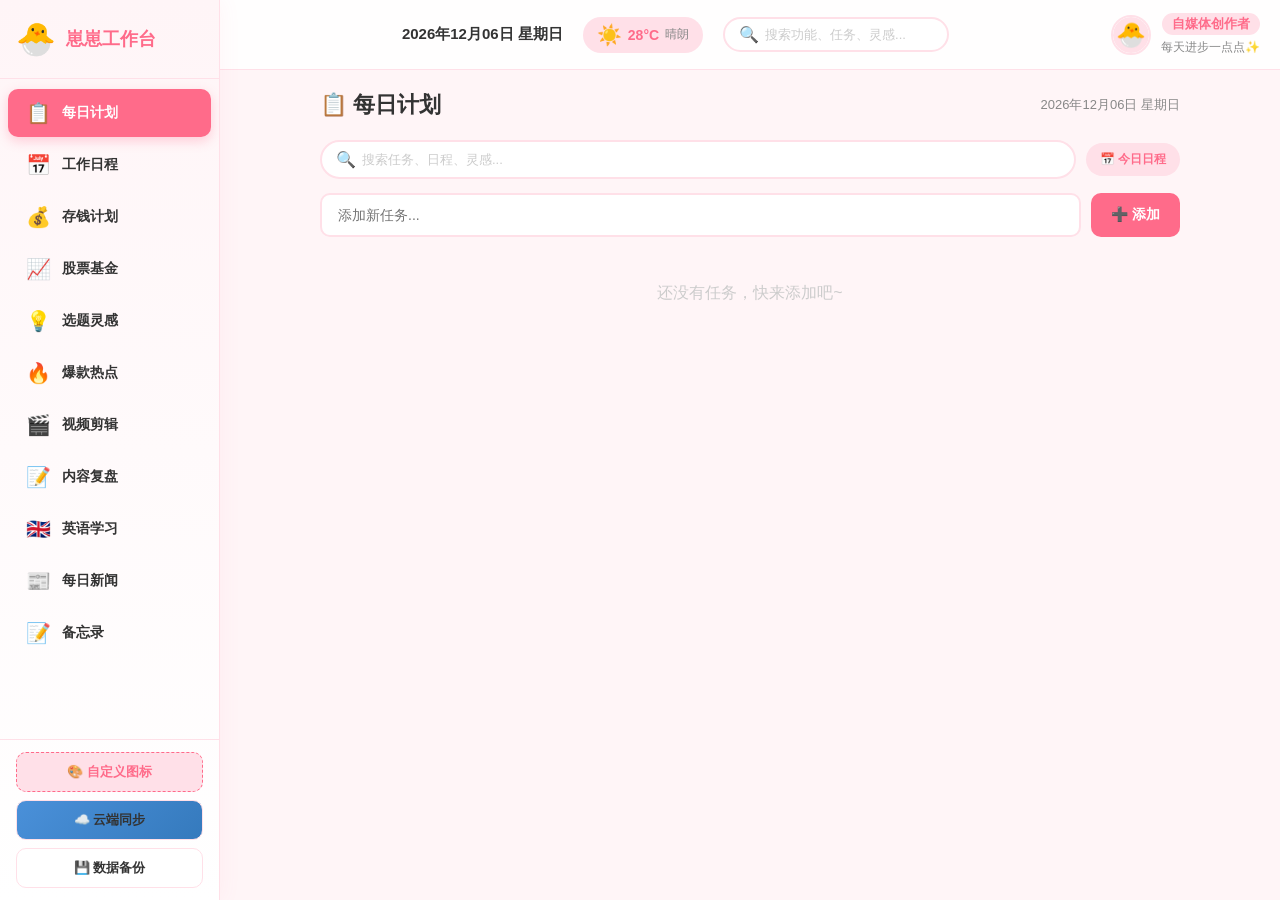
==== commit 8f2df31b: "deploy: 崽崽工作台 PWA" ====
--- a/app-v4.html
+++ b/app-v4.html
@@ -1615,6 +1615,36 @@
     font-weight: 700;
 }
 
+.profit-group {
+    margin-top: 12px;
+}
+
+.profit-group-header {
+    display: flex;
+    align-items: center;
+    justify-content: space-between;
+    padding: 8px 4px;
+    margin-bottom: 8px;
+    border-bottom: 2px solid var(--border);
+}
+
+.profit-group-title {
+    font-size: 15px;
+    font-weight: 700;
+    color: var(--text);
+}
+
+.profit-group-total {
+    font-size: 15px;
+    font-weight: 700;
+}
+
+.profit-group-list {
+    display: flex;
+    flex-direction: column;
+    gap: 8px;
+}
+
 /* 交易记录表单 */
 .record-form {
     display: flex;
@@ -2900,12 +2930,17 @@
 
 .month-day:hover {
     box-shadow: var(--shadow-hover);
+    background: var(--primary-light);
 }
 
 .month-day.empty {
     background: transparent;
     box-shadow: none;
     cursor: default;
+}
+
+.month-day.empty:hover {
+    background: transparent;
 }
 
 .month-day.today {
@@ -3461,6 +3496,10 @@
     box-shadow: 0 10px 40px rgba(0,0,0,0.2);
 }
 
+.modal-content.modal-large {
+    max-width: 480px;
+}
+
 .edit-form {
     display: flex;
     flex-direction: column;
@@ -3488,6 +3527,181 @@
 
 .edit-actions button {
     flex: 1;
+}
+
+.schedule-hint {
+    text-align: center;
+    font-size: 12px;
+    color: var(--text-secondary);
+    margin: 8px 0;
+    padding: 8px 12px;
+    background: var(--primary-light);
+    border-radius: 8px;
+}
+
+.schedule-edit-list {
+    display: flex;
+    flex-direction: column;
+    gap: 8px;
+    max-height: 50vh;
+    overflow-y: auto;
+    margin-bottom: 16px;
+}
+
+.schedule-empty {
+    text-align: center;
+    padding: 24px;
+    color: var(--text-secondary);
+    font-size: 13px;
+}
+
+.schedule-edit-item {
+    display: flex;
+    align-items: center;
+    gap: 10px;
+    padding: 12px;
+    background: var(--bg-card);
+    border-radius: var(--radius-sm);
+    box-shadow: var(--shadow);
+    border-left: 4px solid var(--border);
+}
+
+.schedule-edit-item.done {
+    opacity: 0.6;
+}
+
+.schedule-edit-item.done .schedule-edit-text {
+    text-decoration: line-through;
+    color: #999;
+}
+
+.schedule-edit-check {
+    width: 22px;
+    height: 22px;
+    border: 2px solid #ddd;
+    border-radius: 50%;
+    cursor: pointer;
+    display: flex;
+    align-items: center;
+    justify-content: center;
+    flex-shrink: 0;
+    font-size: 13px;
+    color: white;
+}
+
+.schedule-edit-check.checked {
+    background: var(--success);
+    border-color: var(--success);
+}
+
+.schedule-edit-body {
+    flex: 1;
+    display: flex;
+    flex-direction: column;
+    gap: 6px;
+    min-width: 0;
+}
+
+.schedule-edit-text {
+    font-size: 14px;
+    outline: none;
+    padding: 2px 4px;
+    border-radius: 4px;
+    word-break: break-word;
+    min-width: 0;
+}
+
+.schedule-edit-text:focus {
+    background: var(--primary-light);
+}
+
+.schedule-edit-time {
+    font-size: 12px;
+    color: var(--text-secondary);
+}
+
+.schedule-edit-time-btn {
+    background: none;
+    border: 1px solid var(--border);
+    border-radius: 4px;
+    padding: 2px 8px;
+    font-size: 11px;
+    color: var(--text-secondary);
+    cursor: pointer;
+    width: fit-content;
+}
+
+.schedule-edit-time-input {
+    width: fit-content;
+    padding: 2px 4px;
+    border: 1px solid var(--border);
+    border-radius: 4px;
+    font-size: 12px;
+}
+
+.schedule-edit-colors {
+    display: flex;
+    gap: 4px;
+}
+
+.color-dot-mini {
+    width: 18px;
+    height: 18px;
+    border-radius: 50%;
+    cursor: pointer;
+    border: 2px solid transparent;
+    opacity: 0.4;
+}
+
+.color-dot-mini.active {
+    opacity: 1;
+    border-color: var(--text);
+}
+
+.schedule-edit-delete {
+    background: none;
+    border: none;
+    color: #ddd;
+    cursor: pointer;
+    font-size: 16px;
+    flex-shrink: 0;
+}
+
+.schedule-edit-delete:hover {
+    color: var(--danger);
+}
+
+.schedule-edit-add {
+    display: flex;
+    flex-direction: column;
+    gap: 8px;
+    padding: 12px;
+    background: var(--primary-light);
+    border-radius: var(--radius-sm);
+}
+
+.schedule-edit-add input {
+    padding: 8px 10px;
+    border: 2px solid var(--border);
+    border-radius: var(--radius-sm);
+    font-size: 13px;
+    outline: none;
+    font-family: inherit;
+}
+
+.schedule-edit-add input:focus {
+    border-color: var(--primary);
+}
+
+.schedule-edit-add #addNewScheduleBtn {
+    background: var(--primary);
+    color: white;
+    border: none;
+    padding: 10px;
+    border-radius: var(--radius-sm);
+    font-size: 14px;
+    cursor: pointer;
+    font-family: inherit;
 }
 
 .btn-danger {
@@ -4628,21 +4842,7 @@
                     <span id="scheduleTitle"></span>
                     <button id="scheduleNext">▶</button>
                 </div>
-                <div class="schedule-add-row">
-                    <input type="text" id="scheduleInput" placeholder="添加日程..." maxlength="100">
-                    <input type="date" id="scheduleDate">
-                    <input type="time" id="scheduleTime">
-                    <div class="schedule-color-picker">
-                        <span>标记颜色：</span>
-                        <button class="color-dot active" data-color="#333" style="background:#333;"></button>
-                        <button class="color-dot" data-color="#FF6B8A" style="background:#FF6B8A;"></button>
-                        <button class="color-dot" data-color="#7E57C2" style="background:#7E57C2;"></button>
-                        <button class="color-dot" data-color="#42A5F5" style="background:#42A5F5;"></button>
-                        <button class="color-dot" data-color="#66BB6A" style="background:#66BB6A;"></button>
-                        <button class="color-dot" data-color="#FFA726" style="background:#FFA726;"></button>
-                    </div>
-                    <button id="addScheduleBtn">➕ 添加</button>
-                </div>
+                <div class="schedule-hint">👆 点击日期框添加/查看日程，点击日程项可编辑删除</div>
                 <div id="scheduleContent"></div>
 
                 <!-- 本月总结 -->
@@ -4753,20 +4953,24 @@
 
     <!-- 日程编辑弹窗 -->
     <div class="modal-overlay" id="scheduleEditModal" style="display:none;">
-        <div class="modal-content">
+        <div class="modal-content modal-large">
             <div class="modal-header">
-                <h3>✏️ 编辑日程</h3>
+                <h3>📅 <span id="scheduleEditDateTitle"></span></h3>
                 <button class="modal-close" id="closeScheduleEditModal">✕</button>
             </div>
-            <input type="hidden" id="editScheduleId">
-            <div class="edit-form">
-                <input type="text" id="editScheduleText" placeholder="日程内容" maxlength="100">
-                <input type="date" id="editScheduleDate">
-                <input type="time" id="editScheduleTime">
-                <div class="edit-actions">
-                    <button id="saveScheduleEditBtn">保存</button>
-                    <button id="deleteScheduleBtn" class="btn-danger">删除</button>
+            <div class="schedule-edit-list" id="scheduleEditList"></div>
+            <div class="schedule-edit-add">
+                <input type="text" id="newScheduleText" placeholder="添加新日程..." maxlength="100">
+                <input type="time" id="newScheduleTime" placeholder="时间">
+                <div class="schedule-color-picker">
+                    <button class="color-dot active" data-color="#333" style="background:#333;"></button>
+                    <button class="color-dot" data-color="#FF6B8A" style="background:#FF6B8A;"></button>
+                    <button class="color-dot" data-color="#7E57C2" style="background:#7E57C2;"></button>
+                    <button class="color-dot" data-color="#42A5F5" style="background:#42A5F5;"></button>
+                    <button class="color-dot" data-color="#66BB6A" style="background:#66BB6A;"></button>
+                    <button class="color-dot" data-color="#FFA726" style="background:#FFA726;"></button>
                 </div>
+                <button id="addNewScheduleBtn">➕ 添加到该日</button>
             </div>
         </div>
     </div>
@@ -6369,26 +6573,77 @@
         return;
     }
 
-    details.sort((a, b) => Math.abs(b.profit) - Math.abs(a.profit));
-
-    listEl.innerHTML = details.map(d => {
-        const isUp = d.profit >= 0;
-        const typeLabel = d.type === 'fund' ? '基金' : '股票';
-        const noteHtml = d.note ? `<span class="profit-detail-note">${d.note}</span>` : '';
-        const showDash = d.note && d.note !== '';
-        const valHtml = showDash
-            ? `<span class="profit-detail-val" style="color:#999;">—</span>`
-            : `<span class="profit-detail-val ${isUp ? 'profit-up' : 'profit-down'}">${isUp ? '+' : ''}¥${d.profit.toFixed(2)}</span>`;
+    // 分为股票和基金两组
+    const stockList = details.filter(d => d.type !== 'fund').sort((a, b) => Math.abs(b.profit) - Math.abs(a.profit));
+    const fundList = details.filter(d => d.type === 'fund').sort((a, b) => Math.abs(b.profit) - Math.abs(a.profit));
+
+    const renderGroup = (title, group) => {
+        if (group.length === 0) return '';
+        const groupTotal = group.reduce((s, d) => s + (d.note ? 0 : d.profit), 0);
+        const items = group.map(d => {
+            const isUp = d.profit >= 0;
+            const noteHtml = d.note ? `<span class="profit-detail-note">${d.note}</span>` : '';
+            const showDash = !!d.note;
+            const valHtml = showDash
+                ? `<span class="profit-detail-val" style="color:#999;">—</span>`
+                : `<span class="profit-detail-val ${isUp ? 'profit-up' : 'profit-down'}">${isUp ? '+' : ''}¥${d.profit.toFixed(2)}</span>`;
+            return `
+                <div class="profit-detail-item">
+                    <div class="profit-detail-info">
+                        <span class="profit-detail-name">${escapeHtml(d.name)}</span>
+                        <span class="profit-detail-code">${escapeHtml(d.code)} · 股票${noteHtml ? ' ' + noteHtml : ''}</span>
+                    </div>
+                    ${valHtml}
+                </div>
+            `;
+        }).join('');
+        const totalClass = groupTotal >= 0 ? 'profit-up' : 'profit-down';
+        const totalStr = (groupTotal >= 0 ? '+' : '') + '¥' + groupTotal.toFixed(2);
         return `
-            <div class="profit-detail-item">
-                <div class="profit-detail-info">
-                    <span class="profit-detail-name">${escapeHtml(d.name)}</span>
-                    <span class="profit-detail-code">${escapeHtml(d.code)} · ${typeLabel}${noteHtml ? ' ' + noteHtml : ''}</span>
+            <div class="profit-group">
+                <div class="profit-group-header">
+                    <span class="profit-group-title">${title}</span>
+                    <span class="profit-group-total ${totalClass}">${totalStr}</span>
                 </div>
-                ${valHtml}
+                <div class="profit-group-list">${items}</div>
             </div>
         `;
-    }).join('');
+    };
+
+    const renderFundGroup = (title, group) => {
+        if (group.length === 0) return '';
+        const groupTotal = group.reduce((s, d) => s + (d.note ? 0 : d.profit), 0);
+        const items = group.map(d => {
+            const isUp = d.profit >= 0;
+            const noteHtml = d.note ? `<span class="profit-detail-note">${d.note}</span>` : '';
+            const showDash = !!d.note;
+            const valHtml = showDash
+                ? `<span class="profit-detail-val" style="color:#999;">—</span>`
+                : `<span class="profit-detail-val ${isUp ? 'profit-up' : 'profit-down'}">${isUp ? '+' : ''}¥${d.profit.toFixed(2)}</span>`;
+            return `
+                <div class="profit-detail-item">
+                    <div class="profit-detail-info">
+                        <span class="profit-detail-name">${escapeHtml(d.name)}</span>
+                        <span class="profit-detail-code">${escapeHtml(d.code)} · 基金${noteHtml ? ' ' + noteHtml : ''}</span>
+                    </div>
+                    ${valHtml}
+                </div>
+            `;
+        }).join('');
+        const totalClass = groupTotal >= 0 ? 'profit-up' : 'profit-down';
+        const totalStr = (groupTotal >= 0 ? '+' : '') + '¥' + groupTotal.toFixed(2);
+        return `
+            <div class="profit-group">
+                <div class="profit-group-header">
+                    <span class="profit-group-title">${title}</span>
+                    <span class="profit-group-total ${totalClass}">${totalStr}</span>
+                </div>
+                <div class="profit-group-list">${items}</div>
+            </div>
+        `;
+    };
+
+    listEl.innerHTML = renderGroup('📈 股票', stockList) + renderFundGroup('💰 基金', fundList);
 }
 
 // ---- 交易记录 ----
@@ -6995,15 +7250,43 @@
 }
 
 // ========== 工作日程 ==========
+let currentEditingDate = null;
+
 function initSchedule() {
-    $('#scheduleDate').value = formatLocalDate(new Date());
+    // 颜色选择（弹窗内）
+    document.addEventListener('click', (e) => {
+        const dot = e.target.closest('.schedule-edit-add .color-dot');
+        if (!dot) return;
+        dot.parentElement.querySelectorAll('.color-dot').forEach(d => d.classList.remove('active'));
+        dot.classList.add('active');
+    });
 
     // 日程编辑弹窗事件
     $('#closeScheduleEditModal').addEventListener('click', closeScheduleEdit);
-    $('#saveScheduleEditBtn').addEventListener('click', saveScheduleEdit);
-    $('#deleteScheduleBtn').addEventListener('click', deleteSchedule);
     $('#scheduleEditModal').addEventListener('click', (e) => {
         if (e.target === $('#scheduleEditModal')) closeScheduleEdit();
+    });
+
+    // 新增日程
+    $('#addNewScheduleBtn').addEventListener('click', () => {
+        const text = $('#newScheduleText').value.trim();
+        if (!text || !currentEditingDate) return showToast('请输入日程内容');
+        const time = $('#newScheduleTime').value;
+        const color = $('#scheduleEditModal .color-dot.active')?.dataset.color || '#333';
+        const schedules = getData('schedules', []);
+        schedules.push({
+            id: Date.now() + Math.floor(Math.random() * 1000),
+            text, date: currentEditingDate, time, color, done: false
+        });
+        setData('schedules', schedules);
+        $('#newScheduleText').value = '';
+        $('#newScheduleTime').value = '';
+        renderScheduleEditList();
+        renderSchedule();
+        showToast('日程已添加');
+    });
+    $('#newScheduleText').addEventListener('keydown', (e) => {
+        if (e.key === 'Enter') $('#addNewScheduleBtn').click();
     });
 
     $$('.view-tab').forEach(tab => {
@@ -7029,30 +7312,6 @@
         else APP.scheduleDate.setFullYear(APP.scheduleDate.getFullYear() + 1);
         APP.scheduleDate = new Date(APP.scheduleDate);
         renderSchedule();
-    });
-
-    $('#addScheduleBtn').addEventListener('click', () => {
-        const text = $('#scheduleInput').value.trim();
-        const date = $('#scheduleDate').value;
-        const time = $('#scheduleTime').value;
-        const color = document.querySelector('.color-dot.active')?.dataset.color || '#333';
-        if (!text || !date) return showToast('请输入日程内容和日期');
-
-        const schedules = getData('schedules', []);
-        schedules.push({ id: Date.now(), text, date, time, color, done: false });
-        setData('schedules', schedules);
-        $('#scheduleInput').value = '';
-        $('#scheduleTime').value = '';
-        renderSchedule();
-        showToast('日程已添加');
-    });
-
-    // 颜色选择
-    document.querySelectorAll('.color-dot').forEach(dot => {
-        dot.addEventListener('click', () => {
-            document.querySelectorAll('.color-dot').forEach(d => d.classList.remove('active'));
-            dot.classList.add('active');
-        });
     });
 
     // 保存本月总结
@@ -7163,58 +7422,155 @@
     html += '</div>';
     $('#scheduleContent').innerHTML = html;
 
-    // 月视图点击事件
+    // 月视图点击事件：点击日程项进入该日期弹窗，点击空白日期单元格进入该日期弹窗
     $$('.month-task').forEach(task => {
         task.addEventListener('click', (e) => {
             e.stopPropagation();
             openScheduleEdit(parseInt(task.dataset.id));
         });
     });
-}
-
-function openScheduleEdit(id) {
+    $$('.month-day:not(.empty)').forEach(day => {
+        day.addEventListener('click', () => {
+            openScheduleEdit(day.dataset.date);
+        });
+    });
+}
+
+function openScheduleEdit(dateOrId) {
     const schedules = getData('schedules', []);
-    const s = schedules.find(s => s.id === id);
-    if (!s) return;
-
-    $('#editScheduleId').value = id;
-    $('#editScheduleText').value = s.text;
-    $('#editScheduleDate').value = s.date;
-    $('#editScheduleTime').value = s.time || '';
+    // 兼容旧的 id 调用
+    let date;
+    if (typeof dateOrId === 'number') {
+        const s = schedules.find(x => x.id === dateOrId);
+        if (!s) return;
+        date = s.date;
+    } else {
+        date = dateOrId;
+    }
+    currentEditingDate = date;
+    const d = new Date(date + 'T00:00:00');
+    $('#scheduleEditDateTitle').textContent = `${d.getFullYear()}年${d.getMonth()+1}月${d.getDate()}日`;
+    renderScheduleEditList();
     $('#scheduleEditModal').style.display = 'flex';
+}
+
+function renderScheduleEditList() {
+    if (!currentEditingDate) return;
+    const schedules = getData('schedules', []);
+    const list = schedules.filter(s => s.date === currentEditingDate)
+        .sort((a, b) => (a.time || '') > (b.time || '') ? 1 : -1);
+    const container = $('#scheduleEditList');
+    if (list.length === 0) {
+        container.innerHTML = '<div class="schedule-empty">该日期还没有日程，在下方添加吧～</div>';
+        return;
+    }
+    container.innerHTML = list.map(s => `
+        <div class="schedule-edit-item${s.done ? ' done' : ''}" data-id="${s.id}">
+            <div class="schedule-edit-check${s.done ? ' checked' : ''}" data-id="${s.id}">${s.done ? '✓' : ''}</div>
+            <div class="schedule-edit-body">
+                <span class="schedule-edit-text" contenteditable="true" data-id="${s.id}">${escapeHtml(s.text)}</span>
+                ${s.time ? `<span class="schedule-edit-time">⏰ ${s.time}</span>` : '<span class="schedule-edit-time">⏰ --</span>'}
+                <button class="schedule-edit-time-btn" data-id="${s.id}">改时间</button>
+                <input type="time" class="schedule-edit-time-input" data-id="${s.id}" style="display:none;">
+                <div class="schedule-edit-colors">
+                    ${['#333','#FF6B8A','#7E57C2','#42A5F5','#66BB6A','#FFA726'].map(c => `<span class="color-dot-mini${c===(s.color||'#333')?' active':''}" data-id="${s.id}" data-color="${c}" style="background:${c};"></span>`).join('')}
+                </div>
+            </div>
+            <button class="schedule-edit-delete" data-id="${s.id}">🗑️</button>
+        </div>
+    `).join('');
+
+    // 完成切换
+    container.querySelectorAll('.schedule-edit-check').forEach(el => {
+        el.addEventListener('click', () => {
+            const id = parseInt(el.dataset.id);
+            const all = getData('schedules', []);
+            const s = all.find(x => x.id === id);
+            if (!s) return;
+            s.done = !s.done;
+            setData('schedules', all);
+            renderScheduleEditList();
+            renderSchedule();
+        });
+    });
+
+    // 行内编辑文本
+    container.querySelectorAll('.schedule-edit-text').forEach(el => {
+        el.addEventListener('keydown', (e) => {
+            if (e.key === 'Enter') { e.preventDefault(); el.blur(); }
+        });
+        el.addEventListener('blur', () => {
+            const id = parseInt(el.dataset.id);
+            const newText = el.textContent.trim();
+            if (!newText) { renderScheduleEditList(); return; }
+            const all = getData('schedules', []);
+            const s = all.find(x => x.id === id);
+            if (s && s.text !== newText) {
+                s.text = newText;
+                setData('schedules', all);
+                renderSchedule();
+            }
+        });
+    });
+
+    // 改时间按钮
+    container.querySelectorAll('.schedule-edit-time-btn').forEach(btn => {
+        btn.addEventListener('click', () => {
+            const id = parseInt(btn.dataset.id);
+            const input = container.querySelector(`.schedule-edit-time-input[data-id="${id}"]`);
+            input.style.display = input.style.display === 'none' ? 'inline-block' : 'none';
+            const all = getData('schedules', []);
+            const s = all.find(x => x.id === id);
+            if (s && s.time) input.value = s.time;
+            input.focus();
+        });
+    });
+    container.querySelectorAll('.schedule-edit-time-input').forEach(inp => {
+        inp.addEventListener('change', () => {
+            const id = parseInt(inp.dataset.id);
+            const all = getData('schedules', []);
+            const s = all.find(x => x.id === id);
+            if (s) {
+                s.time = inp.value;
+                setData('schedules', all);
+                renderScheduleEditList();
+                renderSchedule();
+            }
+        });
+    });
+
+    // 颜色选择
+    container.querySelectorAll('.color-dot-mini').forEach(dot => {
+        dot.addEventListener('click', () => {
+            const id = parseInt(dot.dataset.id);
+            const c = dot.dataset.color;
+            const all = getData('schedules', []);
+            const s = all.find(x => x.id === id);
+            if (s) {
+                s.color = c;
+                setData('schedules', all);
+                renderScheduleEditList();
+                renderSchedule();
+            }
+        });
+    });
+
+    // 删除
+    container.querySelectorAll('.schedule-edit-delete').forEach(btn => {
+        btn.addEventListener('click', () => {
+            const id = parseInt(btn.dataset.id);
+            const all = getData('schedules', []);
+            setData('schedules', all.filter(x => x.id !== id));
+            renderScheduleEditList();
+            renderSchedule();
+            showToast('日程已删除');
+        });
+    });
 }
 
 function closeScheduleEdit() {
     $('#scheduleEditModal').style.display = 'none';
-}
-
-function saveScheduleEdit() {
-    const id = parseInt($('#editScheduleId').value);
-    const text = $('#editScheduleText').value.trim();
-    const date = $('#editScheduleDate').value;
-    const time = $('#editScheduleTime').value;
-    if (!text || !date) return showToast('请输入日程内容和日期');
-
-    const schedules = getData('schedules', []);
-    const s = schedules.find(s => s.id === id);
-    if (s) {
-        s.text = text;
-        s.date = date;
-        s.time = time;
-        setData('schedules', schedules);
-        closeScheduleEdit();
-        renderSchedule();
-        showToast('日程已更新');
-    }
-}
-
-function deleteSchedule() {
-    const id = parseInt($('#editScheduleId').value);
-    const schedules = getData('schedules', []);
-    setData('schedules', schedules.filter(s => s.id !== id));
-    closeScheduleEdit();
-    renderSchedule();
-    showToast('日程已删除');
+    currentEditingDate = null;
 }
 
 function renderYearView(d) {
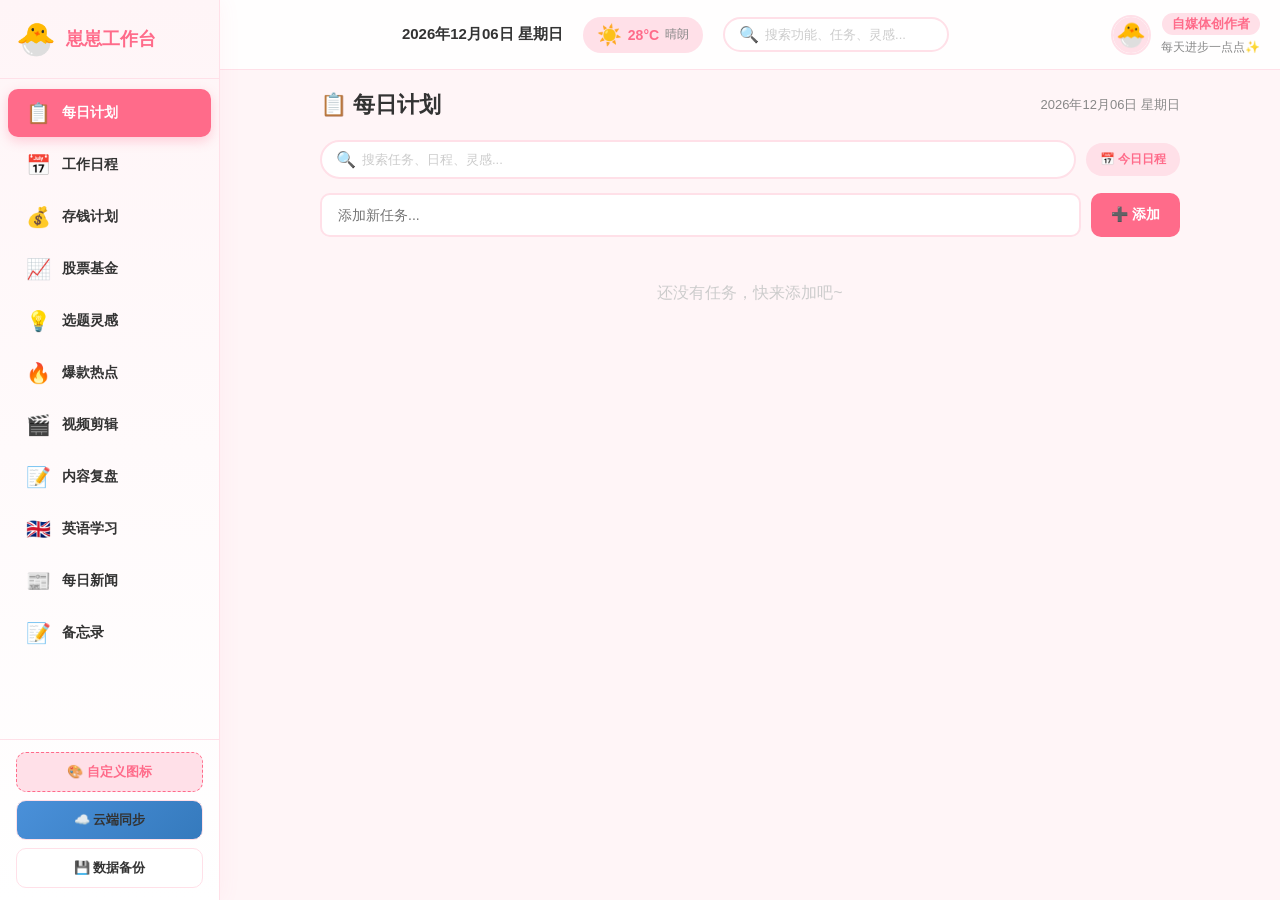
==== commit 14b9d482: "deploy: 崽崽工作台 PWA" ====
--- a/app-v4.html
+++ b/app-v4.html
@@ -1276,6 +1276,34 @@
     align-items: center;
     justify-content: space-between;
     margin-bottom: 14px;
+}
+
+.profit-type-tabs {
+    display: flex;
+    gap: 6px;
+    margin-bottom: 14px;
+    background: #f5f5f5;
+    border-radius: 24px;
+    padding: 4px;
+}
+
+.profit-type {
+    flex: 1;
+    padding: 8px 10px;
+    border: none;
+    background: none;
+    border-radius: 20px;
+    font-size: 13px;
+    cursor: pointer;
+    transition: all var(--transition);
+    color: var(--text-secondary);
+    font-weight: 500;
+}
+
+.profit-type.active {
+    background: var(--primary);
+    color: #fff;
+    box-shadow: var(--shadow);
 }
 
 .profit-calendar-header > span {
@@ -4652,9 +4680,14 @@
                 </div>
 
                 <!-- 收益明细 -->
-                                <div class="stock-panel" id="stockPanel-profit">
+                <div class="stock-panel" id="stockPanel-profit">
+                    <div class="profit-type-tabs">
+                        <button class="profit-type active" data-type="all">全部</button>
+                        <button class="profit-type" data-type="stock">📈 股票</button>
+                        <button class="profit-type" data-type="fund">💰 基金</button>
+                    </div>
                     <div class="profit-calendar-header">
-                        <span>收益日历</span>
+                        <span id="profitCalendarLabel">收益日历</span>
                         <div class="profit-period-tabs">
                             <button class="profit-period active" data-period="day">日</button>
                             <button class="profit-period" data-period="month">月</button>
@@ -4669,18 +4702,6 @@
                     <div class="profit-calendar-toolbar" style="padding: 8px 16px; display: flex; justify-content: space-between; align-items: center;">
                         <span id="quoteStatus" style="font-size: 12px; color: #999;">点击刷新获取最新行情</span>
                         <button id="refreshQuotesBtn" style="background: #FF6B8A; color: #fff; border: none; border-radius: 8px; padding: 6px 12px; font-size: 13px; font-weight: 600;">🔄 刷新行情</button>
-                    </div>
-                    <div class="profit-calendar" id="profitCalendar"></div>
-                    <div class="profit-detail-header">
-                        <span id="profitDetailTitle">当日收益明细</span>
-                        <span id="profitDetailTotal">¥0.00</span>
-                    </div>
-                    <div class="profit-detail-list" id="profitDetailList"></div>
-                </div>
-                    <div class="profit-calendar-nav">
-                        <button id="profitPrev">◀</button>
-                        <span id="profitTitle">2026年7月</span>
-                        <button id="profitNext">▶</button>
                     </div>
                     <div class="profit-calendar" id="profitCalendar"></div>
                     <div class="profit-detail-header">
@@ -5156,6 +5177,13 @@
     const month = String(d.getMonth() + 1).padStart(2, '0');
     const day = String(d.getDate()).padStart(2, '0');
     return `${year}-${month}-${day}`;
+}
+
+function formatDateCompact(d) {
+    const year = d.getFullYear();
+    const month = String(d.getMonth() + 1).padStart(2, '0');
+    const day = String(d.getDate()).padStart(2, '0');
+    return `${year}${month}${day}`;
 }
 
 function getQuoteCache(symbol) {
@@ -5258,10 +5286,14 @@
     holding.market = norm.market;
 
     const today = new Date();
-    const startDate = new Date(holding.createdAt);
+    // 用最早买入日期作为行情起点，确保覆盖完整持仓周期
+    const buyDateStr = holding.buyDate || getHoldingBuyDate(holding.id) || formatLocalDate(new Date(holding.createdAt));
+    const startDate = new Date(buyDateStr + 'T00:00:00');
     startDate.setDate(startDate.getDate() - 5); // 多取前几天用于计算
     const start = formatDateStr(startDate);
-    const end = formatDateStr(today);
+    // end 不能超过今天，避免未来日期导致接口报错
+    const todayStr = formatDateStr(today);
+    const end = todayStr;
 
     let cache = getQuoteCache(norm.symbol) || { list: [], updatedAt: 0 };
 
@@ -5318,6 +5350,30 @@
     const price = getClosePrice(symbol, dateStr);
     if (price === null) return true; // 无数据视为休市/节假日
     return false;
+}
+
+// 获取持仓最早买入日期（从交易记录）
+function getHoldingBuyDate(holdingId) {
+    const records = getData('records', []);
+    const buys = records.filter(r => r.holdingId === holdingId && r.type === 'buy');
+    if (buys.length === 0) return null;
+    buys.sort((a, b) => new Date(a.date) - new Date(b.date));
+    return buys[0].date;
+}
+
+// 给所有持仓补 buyDate
+function syncHoldingBuyDates() {
+    const holdings = getData('holdings', []);
+    let changed = false;
+    holdings.forEach(h => {
+        const buyDate = getHoldingBuyDate(h.id) || (h.createdAt ? formatLocalDate(new Date(h.createdAt)) : null);
+        if (buyDate && h.buyDate !== buyDate) {
+            h.buyDate = buyDate;
+            changed = true;
+        }
+    });
+    if (changed) setData('holdings', holdings);
+    return holdings;
 }
 
 
@@ -5962,6 +6018,7 @@
 // ========== 股票基金 ==========
 APP.stockTab = 'holdings';
 APP.profitPeriod = 'day';
+APP.profitType = 'all';
 APP.profitDate = new Date();
 APP.profitSelectedDate = new Date(); // 选中的日期/月份/年份
 
@@ -6055,6 +6112,18 @@
         });
     });
 
+    // 收益明细 - 类型切换（全部/股票/基金）
+    $$('.profit-type').forEach(btn => {
+        btn.addEventListener('click', () => {
+            $$('.profit-type').forEach(b => b.classList.remove('active'));
+            btn.classList.add('active');
+            APP.profitType = btn.dataset.type;
+            APP.profitDate = new Date();
+            APP.profitSelectedDate = new Date();
+            renderProfitCalendar();
+        });
+    });
+
     // 收益明细 - 前后导航
     $('#profitPrev').addEventListener('click', () => {
         navigateProfit(-1);
@@ -6083,7 +6152,7 @@
         });
         setData('records', records);
 
-        // 如果是买入，更新持仓数量和成本
+        // 如果是买入，更新持仓数量、成本和买入日期
         const holdings = getData('holdings', []);
         const h = holdings.find(h => h.id === holdingId);
         if (h) {
@@ -6091,6 +6160,11 @@
                 const totalCost = h.shares * h.cost + shares * price;
                 h.shares += shares;
                 h.cost = totalCost / h.shares;
+                // 同步最早买入日期
+                const records = getData('records', []);
+                const buys = records.filter(r => r.holdingId === holdingId && r.type === 'buy');
+                buys.sort((a, b) => new Date(a.date) - new Date(b.date));
+                if (buys.length > 0) h.buyDate = buys[0].date;
             } else if (type === 'sell') {
                 h.shares = Math.max(0, h.shares - shares);
             }
@@ -6268,6 +6342,7 @@
 
 // 刷新所有持仓行情
 async function refreshAllHoldingsQuotes() {
+    syncHoldingBuyDates();
     const holdings = getData('holdings', []);
     if (holdings.length === 0) return;
     const status = $('#quoteStatus');
@@ -6298,7 +6373,7 @@
 }
 
 function renderProfitCalendar() {
-    let holdings = getData('holdings', []);
+    let holdings = syncHoldingBuyDates();
     const period = APP.profitPeriod;
     const d = APP.profitDate;
     const titleEl = $('#profitTitle');
@@ -6328,14 +6403,28 @@
         return;
     }
 
+    // 按类型过滤
+    const typeFilter = APP.profitType;
+    if (typeFilter === 'stock') {
+        holdings = holdings.filter(h => h.type !== 'fund');
+        $('#profitCalendarLabel').textContent = '股票收益日历';
+    } else if (typeFilter === 'fund') {
+        holdings = holdings.filter(h => h.type === 'fund');
+        $('#profitCalendarLabel').textContent = '基金收益日历';
+    } else {
+        $('#profitCalendarLabel').textContent = '收益日历';
+    }
+
     if (period === 'day') {
         const year = d.getFullYear();
         const month = d.getMonth();
         titleEl.textContent = `${year}年${month + 1}月`;
         renderDayCalendar(year, month, holdings, calendarEl);
-        // 默认选中今天或当月第一天
-        const today = new Date();
-        const selectedDay = (year === today.getFullYear() && month === today.getMonth()) ? today.getDate() : 1;
+        // 使用已选中的日期，不在当前月则回退到当月第一天
+        const selected = APP.profitSelectedDate || new Date();
+        const selectedDay = (selected.getFullYear() === year && selected.getMonth() === month)
+            ? selected.getDate()
+            : 1;
         renderProfitDetail('day', year, month, selectedDay, holdings, detailTitleEl, detailTotalEl, detailListEl);
     } else if (period === 'month') {
         const year = d.getFullYear();
@@ -6356,8 +6445,9 @@
 
     // 买入日期判断
     let buyDayStart = null;
-    if (holding.createdAt) {
-        const buyDate = new Date(holding.createdAt);
+    const buyDateStr = holding.buyDate || (holding.createdAt ? formatLocalDate(new Date(holding.createdAt)) : null);
+    if (buyDateStr) {
+        const buyDate = new Date(buyDateStr + 'T00:00:00');
         buyDayStart = new Date(buyDate.getFullYear(), buyDate.getMonth(), buyDate.getDate());
         const thisDayStart = new Date(year, month, day);
         if (thisDayStart < buyDayStart) return { value: 0, status: 'before' };
@@ -6453,9 +6543,13 @@
             const y = parseInt(el.dataset.year);
             const m = parseInt(el.dataset.month);
             const day = parseInt(el.dataset.day);
+            APP.profitSelectedDate = new Date(y, m, day);
             calendarEl.querySelectorAll('.profit-day').forEach(d => d.classList.remove('selected'));
             el.classList.add('selected');
-            const holdings = getData('holdings', []);
+            // 先同步买入日期，再按当前类型过滤持仓
+            let holdings = syncHoldingBuyDates();
+            if (APP.profitType === 'stock') holdings = holdings.filter(h => h.type !== 'fund');
+            if (APP.profitType === 'fund') holdings = holdings.filter(h => h.type === 'fund');
             renderProfitDetail('day', y, m, day, holdings, $('#profitDetailTitle'), $('#profitDetailTotal'), $('#profitDetailList'));
         });
     });
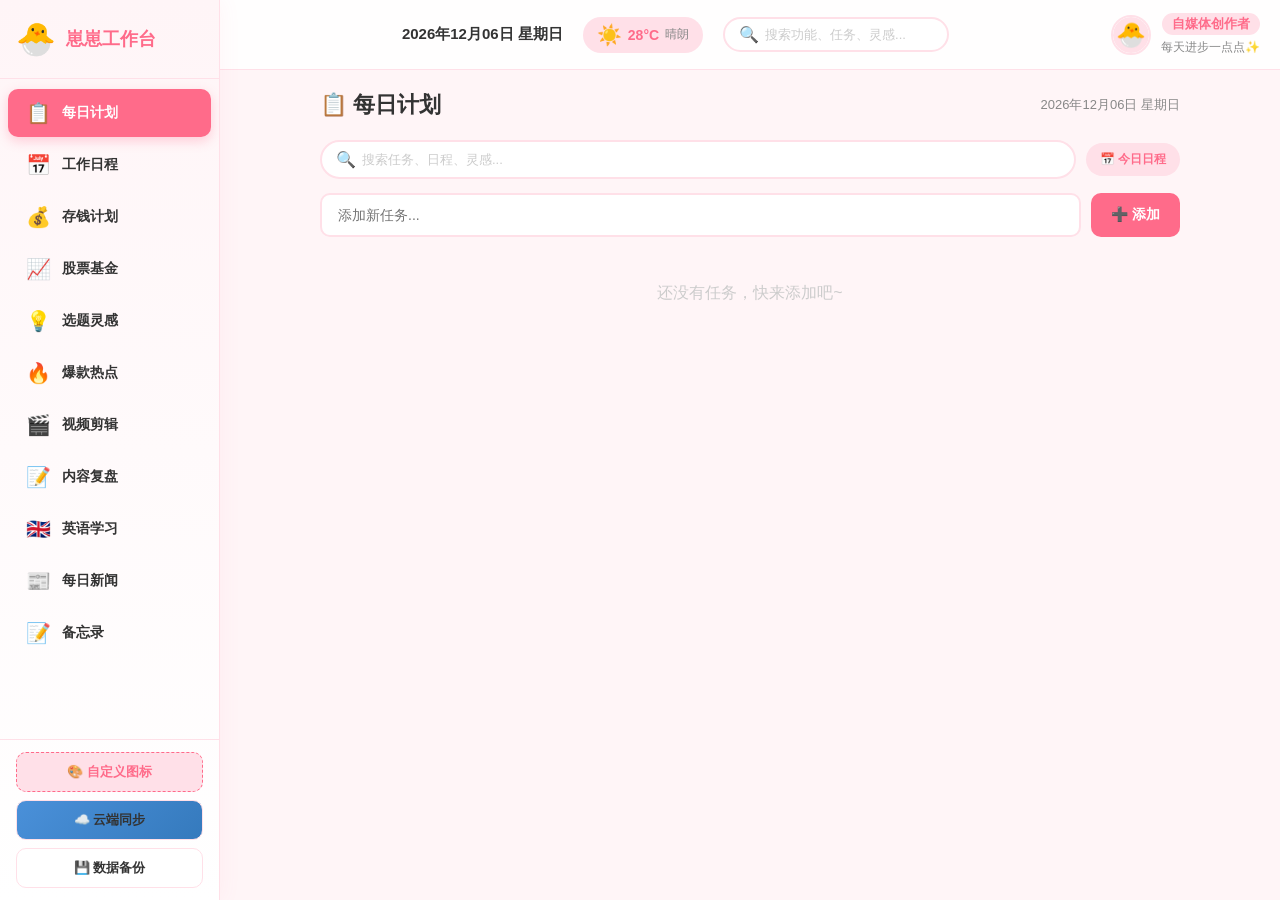
==== commit 8830733f: "deploy: 崽崽工作台 PWA" ====
--- a/app-v4.html
+++ b/app-v4.html
@@ -1172,6 +1172,15 @@
     font-size: 15px;
     font-weight: 700;
     color: var(--text);
+    outline: none;
+    padding: 2px 4px;
+    border-radius: 4px;
+}
+
+.holding-name:focus,
+.holding-code:focus,
+.holding-editable:focus {
+    background: var(--primary-light);
 }
 
 .holding-type {
@@ -1196,12 +1205,16 @@
     font-size: 12px;
     color: var(--text-secondary);
     margin-bottom: 10px;
+    outline: none;
+    padding: 2px 4px;
+    border-radius: 4px;
 }
 
 .holding-stats {
     display: flex;
-    gap: 16px;
+    gap: 12px;
     flex-wrap: wrap;
+    align-items: center;
 }
 
 .stat-item {
@@ -1223,9 +1236,23 @@
 
 .stat-value.current-price {
     color: var(--primary);
+}
+
+.holding-editable {
     border-bottom: 1px dashed var(--primary);
     cursor: text;
     outline: none;
+    padding: 2px 4px;
+    border-radius: 4px;
+}
+
+.holding-date-input {
+    width: 110px;
+    padding: 2px 4px;
+    border: 1px solid var(--border);
+    border-radius: 4px;
+    font-size: 12px;
+    font-family: inherit;
 }
 
 .holding-right {
@@ -6067,7 +6094,7 @@
         if (!cost || cost <= 0) return showToast('请输入有效的成本价');
 
         const norm = normalizeStockCode(code, type);
-        let fetchedName = name;
+        // 如果用户没填当前价，尝试自动获取行情作为默认值，但绝不覆盖用户输入
         if (!price || price <= 0) {
             showToast('正在获取当前行情...');
             try {
@@ -6075,7 +6102,6 @@
                 const q = quotes[norm.symbol];
                 if (q && q.price > 0) {
                     price = q.price;
-                    fetchedName = q.name || name;
                 }
             } catch (e) {}
         }
@@ -6084,7 +6110,7 @@
         const holdings = getData('holdings', []);
         const newHolding = {
             id: Date.now(),
-            type, code, name: fetchedName, shares, cost, price,
+            type, code, name, shares, cost, price,
             symbol: norm.symbol,
             market: norm.market,
             createdAt: Date.now()
@@ -6097,7 +6123,7 @@
         renderHoldings();
         $('#addHoldingForm').style.display = 'none';
         clearHoldingForm();
-        showToast('持仓已添加，正在拉取行情');
+        showToast('持仓已添加');
     });
 
     // 收益明细 - 周期切换
@@ -6247,26 +6273,31 @@
         const profitPct = h.cost > 0 ? ((h.price - h.cost) / h.cost * 100) : 0;
         const isUp = profit >= 0;
         const typeLabel = h.type === 'fund' ? '基金' : '股票';
+        const buyDateStr = h.buyDate || formatLocalDate(new Date(h.createdAt));
         return `
             <div class="holding-item">
                 <div class="holding-main">
                     <div class="holding-header">
-                        <span class="holding-name">${escapeHtml(h.name)}</span>
+                        <span class="holding-name" contenteditable="true" data-id="${h.id}" data-field="name">${escapeHtml(h.name)}</span>
                         <span class="holding-type ${h.type}">${typeLabel}</span>
                     </div>
-                    <div class="holding-code">${escapeHtml(h.code)}</div>
+                    <div class="holding-code" contenteditable="true" data-id="${h.id}" data-field="code">${escapeHtml(h.code)}</div>
                     <div class="holding-stats">
                         <div class="stat-item">
                             <span class="stat-label">持仓</span>
-                            <span class="stat-value">${h.shares}</span>
+                            <span class="stat-value holding-editable" contenteditable="true" data-id="${h.id}" data-field="shares">${h.shares}</span>
                         </div>
                         <div class="stat-item">
                             <span class="stat-label">成本</span>
-                            <span class="stat-value">${h.cost.toFixed(4)}</span>
+                            <span class="stat-value holding-editable" contenteditable="true" data-id="${h.id}" data-field="cost">${h.cost.toFixed(4)}</span>
                         </div>
                         <div class="stat-item">
                             <span class="stat-label">现价</span>
-                            <span class="stat-value current-price" data-id="${h.id}" contenteditable="true">${h.price.toFixed(4)}</span>
+                            <span class="stat-value current-price holding-editable" data-id="${h.id}" data-field="price" contenteditable="true">${h.price.toFixed(4)}</span>
+                        </div>
+                        <div class="stat-item">
+                            <span class="stat-label">买入日</span>
+                            <input type="date" class="holding-date-input" data-id="${h.id}" value="${buyDateStr}">
                         </div>
                         <div class="stat-item">
                             <span class="stat-label">市值</span>
@@ -6287,29 +6318,55 @@
         `;
     }).join('');
 
-    // 编辑当前价
-    list.querySelectorAll('.current-price').forEach(el => {
+    // 统一处理可编辑字段
+    const editableFields = ['name', 'code', 'shares', 'cost', 'price'];
+    list.querySelectorAll('.holding-editable, .holding-name, .holding-code').forEach(el => {
+        const field = el.dataset.field;
+        if (!editableFields.includes(field)) return;
+        el.addEventListener('keydown', (e) => {
+            if (e.key === 'Enter') { e.preventDefault(); el.blur(); }
+        });
         el.addEventListener('blur', () => {
             const id = parseInt(el.dataset.id);
-            const newPrice = parseFloat(el.textContent.trim());
-            if (!newPrice || newPrice <= 0) {
-                showToast('请输入有效价格');
-                renderHoldings();
-                return;
+            const holdings = getData('holdings', []);
+            const h = holdings.find(x => x.id === id);
+            if (!h) return;
+            const raw = el.textContent.trim();
+            if (field === 'name') {
+                if (!raw) return renderHoldings();
+                h.name = raw;
+            } else if (field === 'code') {
+                if (!raw) return renderHoldings();
+                h.code = raw;
+                const norm = normalizeStockCode(raw, h.type);
+                h.symbol = norm.symbol;
+                h.market = norm.market;
+            } else if (field === 'shares') {
+                const v = parseFloat(raw);
+                if (!v || v <= 0) { showToast('请输入有效数量'); return renderHoldings(); }
+                h.shares = v;
+            } else if (field === 'cost' || field === 'price') {
+                const v = parseFloat(raw);
+                if (!v || v <= 0) { showToast('请输入有效价格'); return renderHoldings(); }
+                h[field] = v;
             }
+            setData('holdings', holdings);
+            renderHoldings();
+            showToast('已更新');
+        });
+    });
+
+    // 买入日期选择
+    list.querySelectorAll('.holding-date-input').forEach(inp => {
+        inp.addEventListener('change', () => {
+            const id = parseInt(inp.dataset.id);
             const holdings = getData('holdings', []);
-            const h = holdings.find(h => h.id === id);
+            const h = holdings.find(x => x.id === id);
             if (h) {
-                h.price = newPrice;
+                h.buyDate = inp.value;
                 setData('holdings', holdings);
                 renderHoldings();
-                showToast('价格已更新');
-            }
-        });
-        el.addEventListener('keydown', (e) => {
-            if (e.key === 'Enter') {
-                e.preventDefault();
-                el.blur();
+                showToast('买入日期已更新');
             }
         });
     });
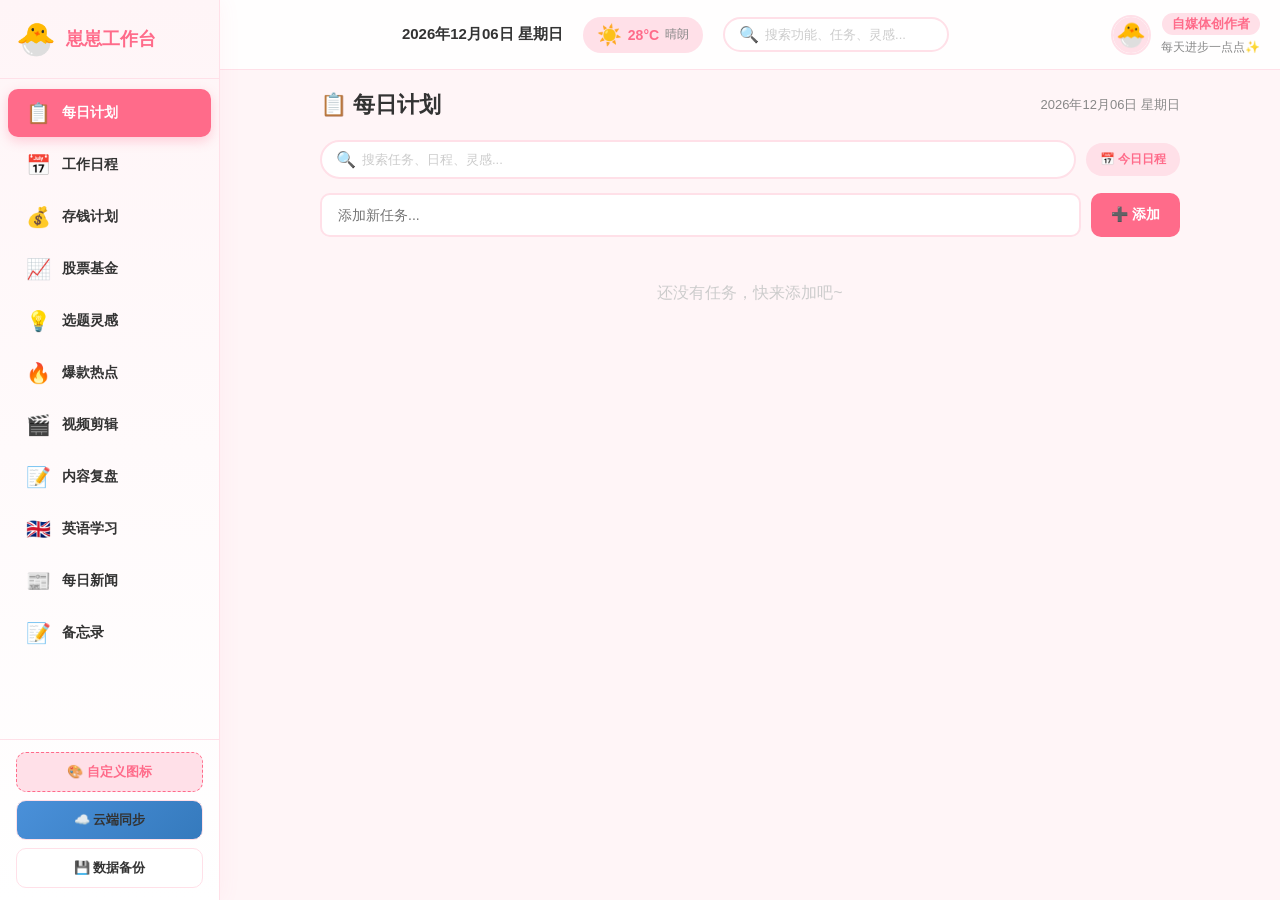
==== commit c5d06aed: "deploy: 崽崽工作台 PWA" ====
--- a/app-v4.html
+++ b/app-v4.html
@@ -4697,6 +4697,7 @@
                         </select>
                         <input type="text" id="holdingCode" placeholder="代码">
                         <input type="text" id="holdingName" placeholder="名称">
+                        <div id="holdingCodeStatus" style="font-size:12px;color:#999;margin:-4px 0 4px 4px;min-height:18px;"></div>
                         <input type="number" id="holdingShares" placeholder="持仓数量/份额" min="0" step="0.01">
                         <input type="number" id="holdingCost" placeholder="成本价/成本净值" min="0" step="0.0001">
                         <input type="number" id="holdingPrice" placeholder="当前价/当前净值" min="0" step="0.0001">
@@ -5182,11 +5183,14 @@
     // 移除已有的前缀
     code = code.replace(/^(sh|sz|bj|hk)/, '');
     if (type === 'fund') {
-        // 场内基金：ETF/LOF 代码一般以 15/16/18/50/51/52/56/58/16 开头
+        // 场外基金代码统一补零到 6 位（天天基金接口要求）
+        if (!/^(15|16|18|50|51|52|56|58)/.test(code)) {
+            code = code.padStart(6, '0');
+            return { market: 'fund', symbol: code };
+        }
+        // 场内基金：ETF/LOF 代码一般以 15/16/18/50/51/52/56/58 开头
         if (/^(15|16|18|50|51|52|56|58)/.test(code)) return { market: 'tencent', symbol: 'sh' + code };
-        if (/^(15|16|18)/.test(code)) return { market: 'tencent', symbol: 'sz' + code };
-        // 其他视为场外基金，走天天基金
-        return { market: 'fund', symbol: code };
+        return { market: 'tencent', symbol: 'sz' + code };
     }
     // 股票
     if (/^6/.test(code) || /^68/.test(code) || /^8/.test(code) || /^9/.test(code)) {
@@ -5279,6 +5283,25 @@
     }
 }
 
+// JSONP 获取基金名称
+function fetchFundName(code) {
+    return new Promise((resolve, reject) => {
+        const script = document.createElement('script');
+        script.src = `https://fund.eastmoney.com/pingzhongdata/${code}.js?v=${Date.now()}`;
+        script.onload = () => {
+            document.body.removeChild(script);
+            const name = window.fS_name;
+            if (name) resolve(name);
+            else reject(new Error('找不到该基金'));
+        };
+        script.onerror = () => {
+            document.body.removeChild(script);
+            reject(new Error('加载失败'));
+        };
+        document.body.appendChild(script);
+    });
+}
+
 // JSONP 加载天天基金历史净值
 function loadFundJsonp(code) {
     return new Promise((resolve, reject) => {
@@ -5388,7 +5411,7 @@
     return buys[0].date;
 }
 
-// 给所有持仓补 buyDate
+// 给所有持仓补 buyDate，并补全 symbol/market
 function syncHoldingBuyDates() {
     const holdings = getData('holdings', []);
     let changed = false;
@@ -5396,6 +5419,13 @@
         const buyDate = getHoldingBuyDate(h.id) || (h.createdAt ? formatLocalDate(new Date(h.createdAt)) : null);
         if (buyDate && h.buyDate !== buyDate) {
             h.buyDate = buyDate;
+            changed = true;
+        }
+        // 补全/修正 symbol 和 market（基金代码自动补零）
+        const norm = normalizeStockCode(h.code, h.type);
+        if (!h.symbol || h.symbol !== norm.symbol || !h.market || h.market !== norm.market) {
+            h.symbol = norm.symbol;
+            h.market = norm.market;
             changed = true;
         }
     });
@@ -6082,6 +6112,43 @@
         clearHoldingForm();
     });
 
+    // 代码失焦自动识别名称
+    $('#holdingCode').addEventListener('blur', async () => {
+        const code = $('#holdingCode').value.trim();
+        const type = $('#holdingType').value;
+        const statusEl = $('#holdingCodeStatus');
+        const nameInput = $('#holdingName');
+        if (!code) return;
+        statusEl.textContent = '正在识别...';
+        statusEl.style.color = '#999';
+        try {
+            const norm = normalizeStockCode(code, type);
+            let name = '';
+            if (type === 'fund') {
+                name = await fetchFundName(norm.symbol);
+            } else {
+                const quotes = await fetchTencentQuotes([norm.symbol]);
+                const q = quotes[norm.symbol];
+                if (!q || !q.name) throw new Error('找不到该股票');
+                name = q.name;
+            }
+            if (name) {
+                nameInput.value = name;
+                statusEl.textContent = `✓ 已识别：${name}`;
+                statusEl.style.color = 'var(--success)';
+            }
+        } catch (e) {
+            statusEl.textContent = '⚠ 找不到该代码，请检查是否正确';
+            statusEl.style.color = 'var(--danger)';
+            nameInput.value = '';
+        }
+    });
+
+    // 类型切换时清空识别结果
+    $('#holdingType').addEventListener('change', () => {
+        $('#holdingCodeStatus').textContent = '';
+    });
+
     $('#confirmHoldingBtn').addEventListener('click', async () => {
         const type = $('#holdingType').value;
         const code = $('#holdingCode').value.trim();
@@ -6159,6 +6226,8 @@
     });
 
     // 交易记录
+    $('#recordHolding').addEventListener('change', fillRecordFromHolding);
+
     $('#addRecordBtn').addEventListener('click', () => {
         const type = $('#recordType').value;
         const holdingId = parseInt($('#recordHolding').value);
@@ -6178,24 +6247,14 @@
         });
         setData('records', records);
 
-        // 如果是买入，更新持仓数量、成本和买入日期
+        // 同步持仓的最早买入日期（不修改份额和成本，以持仓页面填写的为准）
         const holdings = getData('holdings', []);
         const h = holdings.find(h => h.id === holdingId);
-        if (h) {
-            if (type === 'buy') {
-                const totalCost = h.shares * h.cost + shares * price;
-                h.shares += shares;
-                h.cost = totalCost / h.shares;
-                // 同步最早买入日期
-                const records = getData('records', []);
-                const buys = records.filter(r => r.holdingId === holdingId && r.type === 'buy');
-                buys.sort((a, b) => new Date(a.date) - new Date(b.date));
-                if (buys.length > 0) h.buyDate = buys[0].date;
-            } else if (type === 'sell') {
-                h.shares = Math.max(0, h.shares - shares);
-            }
+        if (h && type === 'buy') {
+            const buys = records.filter(r => r.holdingId === holdingId && r.type === 'buy');
+            buys.sort((a, b) => new Date(a.date) - new Date(b.date));
+            if (buys.length > 0) h.buyDate = buys[0].date;
             setData('holdings', holdings);
-            renderHoldings();
         }
 
         renderRecords();
@@ -6233,6 +6292,11 @@
     $('#holdingShares').value = '';
     $('#holdingCost').value = '';
     $('#holdingPrice').value = '';
+    const statusEl = $('#holdingCodeStatus');
+    if (statusEl) {
+        statusEl.textContent = '';
+        statusEl.style.color = '#999';
+    }
 }
 
 // ---- 持仓汇总 ----
@@ -6807,6 +6871,20 @@
         select.innerHTML = holdings.map(h =>
             `<option value="${h.id}">${escapeHtml(h.name)} (${escapeHtml(h.code)})</option>`
         ).join('');
+    }
+    fillRecordFromHolding();
+}
+
+function fillRecordFromHolding() {
+    const holdingId = parseInt($('#recordHolding').value);
+    const holdings = getData('holdings', []);
+    const h = holdings.find(x => x.id === holdingId);
+    if (h) {
+        $('#recordShares').value = h.shares;
+        $('#recordPrice').value = h.cost.toFixed(4);
+    } else {
+        $('#recordShares').value = '';
+        $('#recordPrice').value = '';
     }
 }
 
